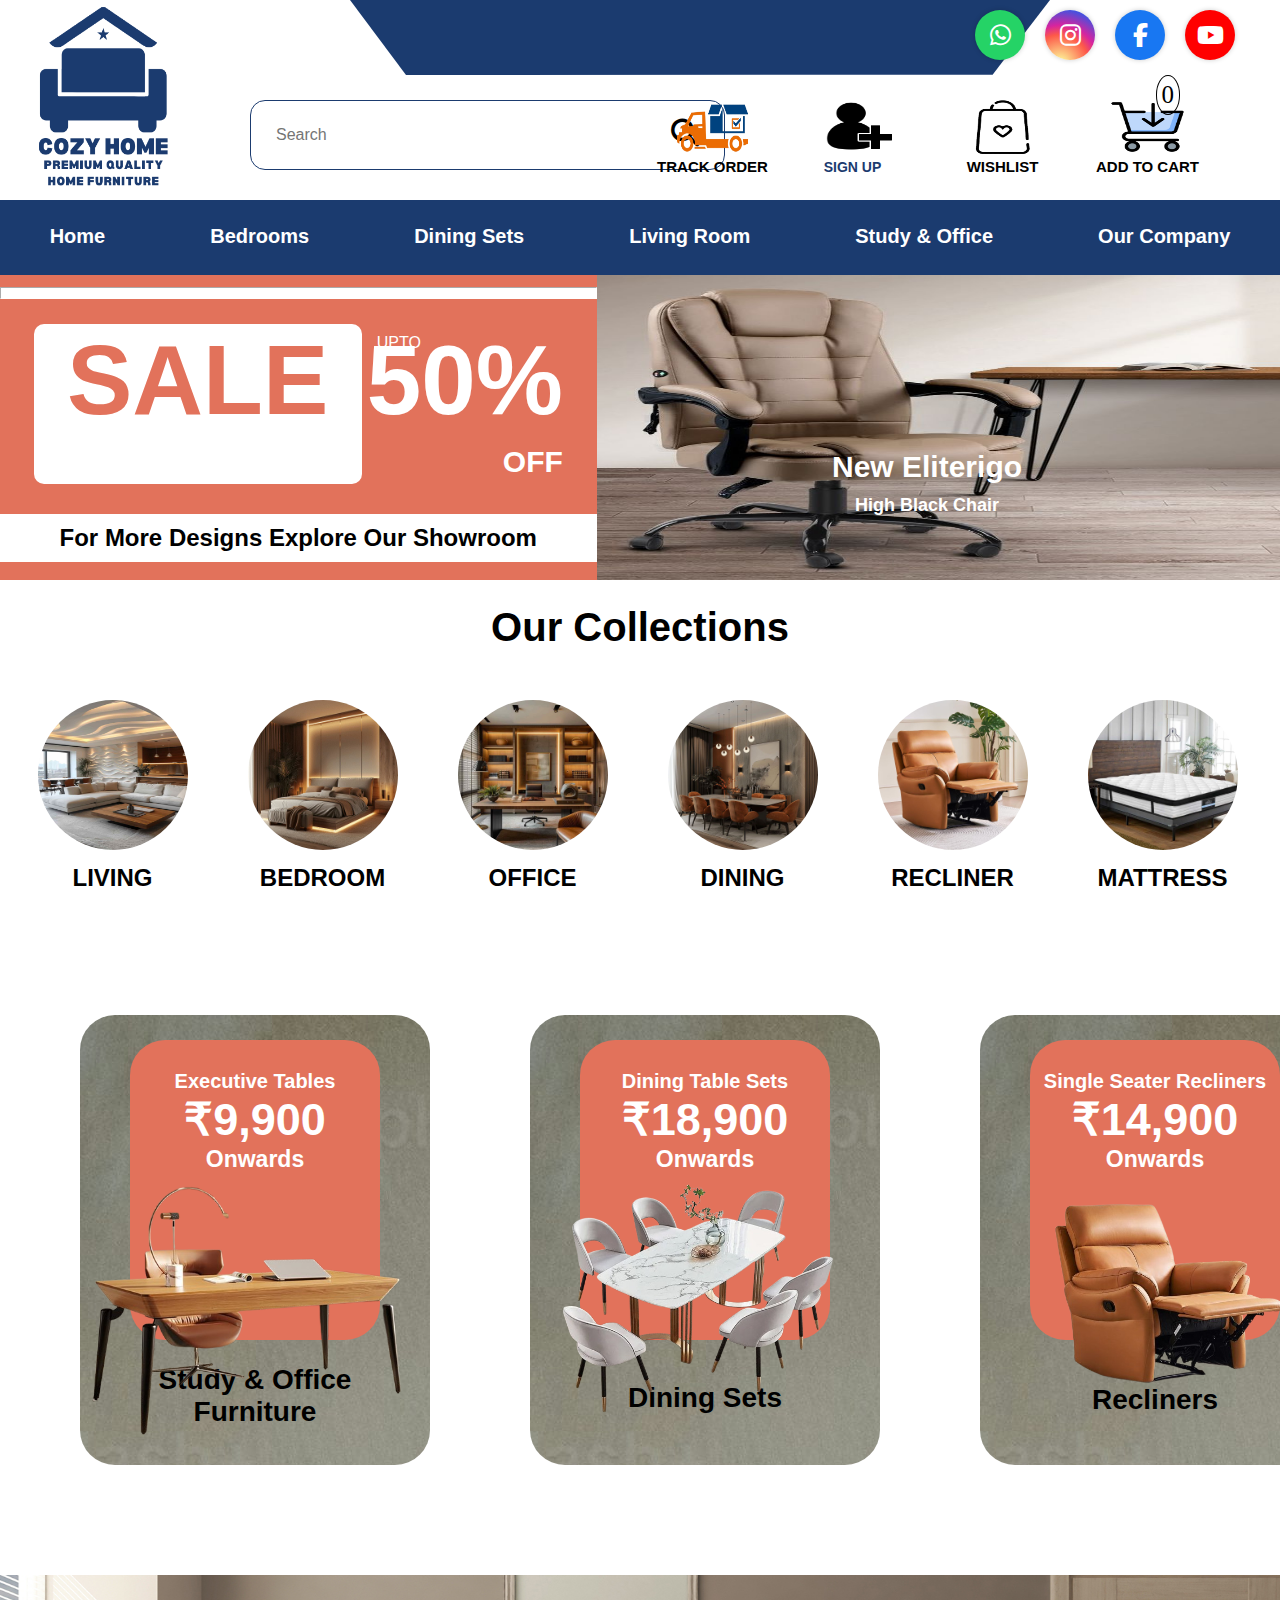
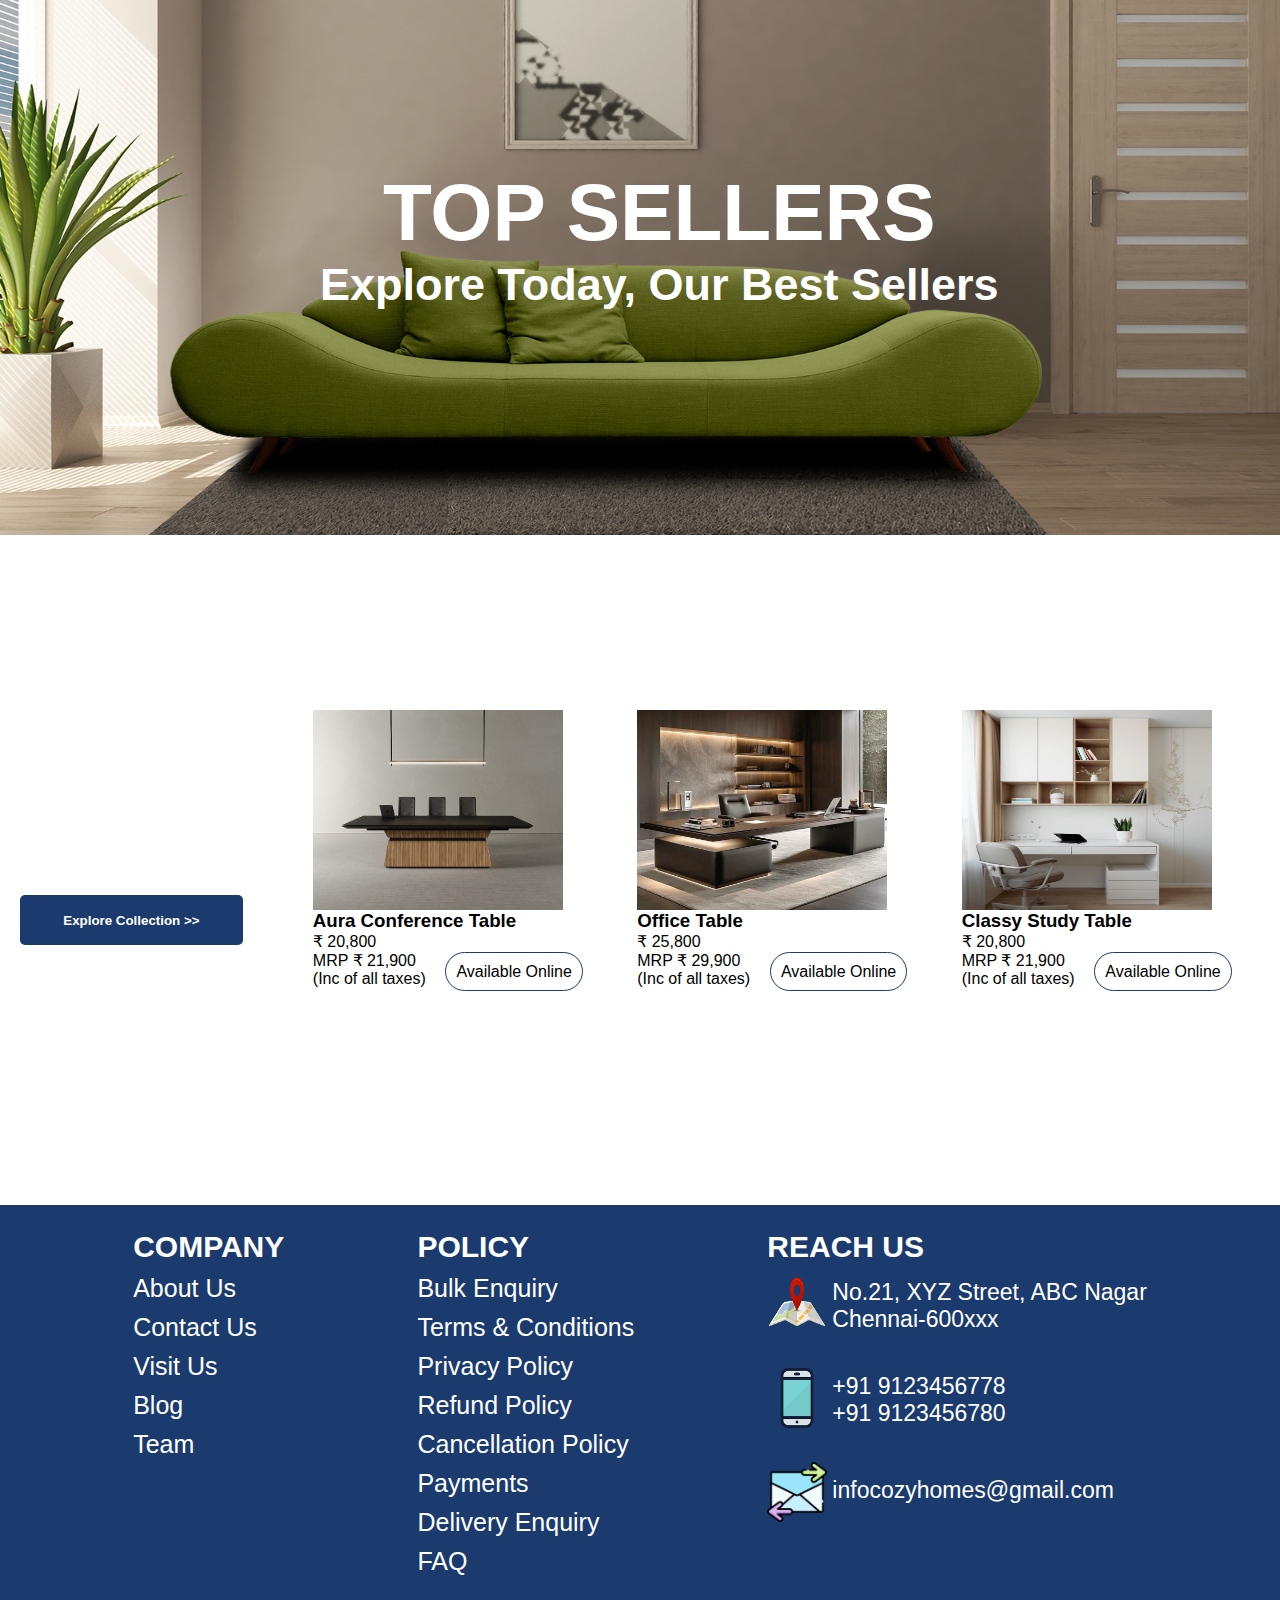
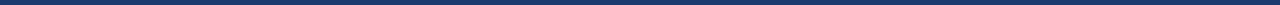
==== index.html @ c74ae81b "newrepcozyhome" ====
<!DOCTYPE html>
  <html lang="en">
  <head>
      <meta charset="UTF-8">
      <meta name="viewport" content="width=device-width, initial-scale=1.0">
      <title>Document</title>
      <link rel="stylesheet" href="./assests/CSS/homestyle.css">
      <link rel="stylesheet" href="https://cdnjs.cloudflare.com/ajax/libs/font-awesome/6.7.2/css/all.min.css" integrity="sha512-Evv84Mr4kqVGRNSgIGL/F/aIDqQb7xQ2vcrdIwxfjThSH8CSR7PBEakCr51Ck+w+/U6swU2Im1vVX0SVk9ABhg==" crossorigin="anonymous" referrerpolicy="no-referrer" />
      <link rel="preconnect" href="https://fonts.googleapis.com">
      <link rel="preconnect" href="https://fonts.gstatic.com" crossorigin>
      <link href="https://fonts.googleapis.com/css2?family=Bebas+Neue&display=swap" rel="stylesheet">
  </head>
  <body>  
    <header>
      <div class="headcontainer">
          <div class="section1" id="hide">
              <img src="./assests/Images/logo.png" alt="">
          </div>
          <div class="section2" id="hide">
              <div class="section2-row-1">    
              <div class="top-banner">
                  <h2></h2>
              </div>
              <div class="social-icons">
                  <div class="icon whatsapp">
                    <i class="fab fa-whatsapp"></i>
                  </div>
                  <div class="icon instagram">
                    <i class="fab fa-instagram"></i>
                  </div>
                  <div class="icon facebook">
                    <i class="fab fa-facebook-f"></i>
                  </div>
                  <div class="icon youtube">
                    <i class="fab fa-youtube"></i>
                  </div>
                </div>
              </div>
              <div class="section2-row-2">
                  <div class="search-container">
                      <input type="text" class="search-input" placeholder="Search">
              <button class="search-button">
                <i class="fa-solid fa-magnifying-glass"></i>
                </button>
              </div>
              <div class="cart-icons">
                  <div class="track-order">
                    <a href=""><img src="./assests/Images/TRACK-ORDER.png" alt=""></a>
                  <a href="" class="content" id="track-order"><p>TRACK ORDER</p></a>
                  </div>
                  <div class="sign-up">
                      <a href=""><img src="./assests/Images/SIGN-UP.png" alt=""></a>
                      <button id="navsignup">SIGN UP</button> 
                  </div>
                  <div class="wishlist">
                      <a href=""><img src="./assests/Images/wishupd.png" alt=""></a>
                      <a href="" class="content"><p>WISHLIST</p></a>
                  </div>
                  <div class="addtocart" id="cart-icon">
                    <a href="./Pages/addtocart.html" class="paddtocart"><img src="./assests/Images/ADD-TO-CART.png" alt=""></a>
                    <a href="./Pages/addtocart.html" class="content"  id="paddtocart"><p>ADD TO CART</p></a>
                  </div>
                </div>
              </div>
          </div>
      </div>
      <div class="navbar">
        <a href="#home">Home</a>
        <a href="./Pages/bedrooms.html">Bedrooms</a>
        <a href="./Pages/dining.html">Dining Sets</a>
        <a href="./Pages/living.html">Living Room</a>
        <a href="./Pages/study-and-office.html">Study & Office</a>
        <a href="./Pages/ourcompany.html">Our Company</a>
      </div>
      <button class="hamburger"><i class="fa-solid fa-bars"></i></button>
      <p class="cart-value"></p>
      <div class="track-order-container">
        <button class="close-button">&times;</button> <h2>Track Your Order</h2>
        <p>Order ID / Tracking Number</p>
        <input type="text" class="order-input" id="orderNumberInput" placeholder="Enter Order ID or Tracking Number">
        <button class="track-button" id="trackOrderButton">Track Order</button>
    </div>
    </header>
    <section>
      <div class="section1">
        <div class="discount">
          <hr>
          <div class="sale-fiftypercent">
            <div class="sale">
                <h1>SALE</h1>
            </div>
            <div class="fiftypercent">
                  <p class="upto">UPTO</p>
                  <h1>50%</h1>
                  <h2>OFF</h2>
            </div>
          </div>
          <div class="discount-end-content">
            <h2>For More Designs Explore Our Showroom</h2>
          </div>
      </div>
      <div class="imageslider">
        <img id="slideshowImage" class="slideshow-image" src="" alt="Slideshow Image">
        <div id="slideshowText" class="slideshow-text"></div>
      </div>
    </div>
    <div class="section2">
      <h2>Our Collections</h2>
        <div class="collection-container">
          <a href="./Pages/living.html" class="collection-list">
            <div class="image-content">
              <img src="./assests/Images/living.jpg" alt="living">
              <h2>LIVING</h2>
            </div>
          </a>
          <a href="./Pages/bedrooms.html" class="collection-list">
            <div class="image-content">
              <img src="./assests/Images/bedroom.jpg" alt="bedroom">
              <h2>BEDROOM</h2>
            </div>
          </a>
          <a href="./Pages/study-and-office.html" class="collection-list">
            <div class="image-content">
              <img src="./assests/Images/office.jpg" alt="office">
              <h2>OFFICE</h2>
            </div>
          </a>
          <a href="./Pages/dining.html" class="collection-list">
            <div class="image-content">
              <img src="./assests/Images/dining.jpg" alt="dining">
              <h2>DINING</h2>
            </div>
          </a>
          <a href="./Pages/living.html" class="collection-list">
            <div class="image-content">
              <img src="./assests/Images/recliner.jpg" alt="recliner">
              <h2>RECLINER</h2>
            </div>
          </a>
          <a href="./Pages/bedrooms.html" class="collection-list">
            <div class="image-content">
              <img src="./assests/Images/matress.jpg" alt="matress">
              <h2>MATTRESS</h2>
            </div>
          </a>
        </div> 
    </div>
    <div class="section3">
       <div class="cart-container" >
        <a href="#" class="card Executive-Tables">
          <div class="content">
            <h3 class="chead">Executive Tables</h3>
            <p class="cprice">&#8377;9,900</p>
            <p class="onwards">Onwards</p>
          </div>
          <img src="./assests/Images/study-table.png" alt="Executive Table">
          <p class="study-office-page">Study & Office <br> Furniture</p>
      </a>
      <a href="#" class="card">
        <div class="content">
          <h3 class="chead">Dining Table Sets</h3>
          <p class="cprice">&#8377;18,900</p>
          <p class="onwards">Onwards</p>
        </div>
        <img src="./assests/Images/diningwithoutbackground.png" alt="Dining-Sets">
        <p class="study-office-page DiningSets">Dining Sets</p>
    </a>
    <a href="#" class="card">
      <div class="content">
        <h3 class="chead">Single Seater Recliners</h3>
        <p class="cprice">&#8377;14,900</p>
        <p class="onwards">Onwards</p>
      </div>
      <img src="./assests/Images/reclinerswithoutbackground.png" alt="Recliners">
      <p class="study-office-page Recliners">Recliners</p>
  </a>
  <a href="#" class="card">
    <div class="content">
      <h3 class="chead">Spring Mattresses</h3>
      <p class="cprice">&#8377;15,900</p>
      <p class="onwards">Onwards</p>
    </div>
    <img src="./assests/Images/mattresseswithoutbackground.png" alt="Mattresses">
    <p class="study-office-page Recliners Mattresses">Mattresses</p>
</a>
<a href="#" class="card">
  <div class="content">
    <h3 class="chead">Hydraulic Beds</h3>
    <p class="cprice">&#8377;16,000</p>
    <p class="onwards">Onwards</p>
  </div>
  <img src="./assests/Images/bedroomswithoutbackground.png" alt="Bedrooms">
  <p class="study-office-page Recliners Bedrooms">Bedrooms</p>
</a>
<a href="#" class="card">
  <div class="content">
    <h3 class="chead">Sofa Sets</h3>
    <p class="cprice">&#8377;28,900</p>
    <p class="onwards">Onwards</p>
  </div>
  <img src="./assests/Images/sofawithoutbackground.png" alt="Bedrooms">
  <p class="study-office-page Recliners Living">Living</p>
</a>
       </div>
       </div>
      <div class="section4">
        <img src="./assests/Images/topsellers.jpg" alt="">
        <div class="section4-content">
        <h1>TOP SELLERS</h1>
        <h2>Explore Today, Our Best Sellers</h2>
      </div>
      </div>
      <div class="section5">
        <div class="container">
          <div class="explorebutton">
              <button class="explore-button">Explore Collection >></button>
          </div>
  
          <div class="product-section">
              <div class="product-card">
                <div class="cardimages">
                  <img src="./assests/Images/aura.jpg" alt="Aura Conference Table">
                </div>
                  <h3>Aura Conference Table</h3>
                  <div class="amount-btn">
                      <div class="amount">
                  <p class="price">₹ 20,800</p>
                  <p>MRP ₹ 21,900</p>
                  <p>(Inc of all taxes)</p>
              </div>
                  <div class="btn">
                  <a href="">Available Online</a>
              </div>
              </div>
              </div>
  
              <div class="product-card">
                <div class="cardimages">
                  <img src="./assests/Images/officetable.jpg" alt="officetable">
                </div>
                  <h3>Office Table</h3>
                  <div class="amount-btn">
                      <div class="amount">
                  <p class="price">₹ 25,800</p>
                  <p>MRP ₹ 29,900</p>
                  <p>(Inc of all taxes)</p>
              </div>
                  <div class="btn">
                  <a href="">Available Online</a>
              </div>
              </div>
              </div>
  
              <div class="product-card">
                <div class="cardimages">
                  <img src="./assests/Images/classystudytable.jpg" alt="officetable">
                </div>
                  <h3>Classy Study Table</h3>
                  <div class="amount-btn">
                      <div class="amount">
                  <p class="price">₹ 20,800</p>
                  <p>MRP ₹ 21,900</p>
                  <p>(Inc of all taxes)</p>
              </div>
                  <div class="btn">
                  <a href="">Available Online</a>
              </div>
              </div>
              </div>
              <div class="product-card">
                <div class="cardimages">
                  <img src="./assests/Images/Sunpantable.jpg" alt="sunpan">
                </div>
                  <h3>Sunpan Dining Table</h3>
                  <div class="amount-btn">
                      <div class="amount">
                  <p class="price">₹ 20,800</p>
                  <p>MRP ₹ 21,900</p>
                  <p>(Inc of all taxes)</p>
              </div>
                  <div class="btn">
                  <a href="">Available Online</a>
              </div>
              </div>
              </div>
  
              <div class="product-card">
                <div class="cardimages">
                  <img src="./assests/Images/cupboard.jpg" alt="cupboard">
                </div>
                  <h3>Cupboard Fixed</h3>
                  <div class="amount-btn">
                      <div class="amount">
                  <p class="price">₹ 20,800</p>
                  <p>MRP ₹ 21,900</p>
                  <p>(Inc of all taxes)</p>
              </div>
                  <div class="btn">
                  <a href="">Available Online</a>
              </div>
              </div>
              </div>
  
              <div class="product-card">
                <div class="cardimages">
                  <img src="./assests/Images/Coffeetable(Teapai).jpg" alt="cupboard">
                </div>
                  <h3>Coffee Table (Teapai)</h3>
                  <div class="amount-btn">
                      <div class="amount">
                  <p class="price">₹ 20,800</p>
                  <p>MRP ₹ 21,900</p>
                  <p>(Inc of all taxes)</p>
              </div>
                  <div class="btn">
                  <a href="">Available Online</a>
              </div>
              </div>
              </div>
  
              <div class="product-card">
                <div class="cardimages">
                  <img src="./assests/Images/SmartGenerateRecliners.jpg" alt="cupboard">
                </div>
                  <h3>Smart Generate Recliners</h3>
                  <div class="amount-btn">
                      <div class="amount">
                  <p class="price">₹ 20,800</p>
                  <p>MRP ₹ 21,900</p>
                  <p>(Inc of all taxes)</p>
              </div>
                  <div class="btn">
                  <a href="">Available Online</a>
              </div>
              </div>
              </div>
              <div class="product-card">
                <div class="cardimages">
                  <img src="./assests/Images/FamilySofaSets.jpg" alt="FamilySofaSets">
                </div>
                  <h3>Family Sofa Sets</h3>
                  <div class="amount-btn">
                      <div class="amount">
                  <p class="price">₹ 20,800</p>
                  <p>MRP ₹ 21,900</p>
                  <p>(Inc of all taxes)</p>
              </div>
                  <div class="btn">
                  <a href="">Available Online</a>
              </div>
              </div>
              </div>
  
          </div>
  
      </div>
      </div>
    </section>
    <footer class="footer">
      <div class="footer-column">
          <h3>COMPANY</h3>
          <a href="#">About Us</a>
          <a href="#">Contact Us</a>
          <a href="#">Visit Us</a>
          <a href="#">Blog</a>
          <a href="#">Team</a>
      </div>
      <div class="footer-column">
          <h3>POLICY</h3>
          <a href="#">Bulk Enquiry</a>
          <a href="#">Terms & Conditions</a>
          <a href="#">Privacy Policy</a>
          <a href="#">Refund Policy</a>
          <a href="#">Cancellation Policy</a>
          <a href="#">Payments</a>
          <a href="#">Delivery Enquiry</a>
          <a href="#">FAQ</a>
      </div>
      <div class="footer-column">
          <h3>REACH US</h3>
          <div class="contact-info">
              <img src="./assests/Images/location.png" alt="Location">
              <p class="location">No.21, XYZ Street, ABC Nagar <br> Chennai-600xxx</p>
          </div>
          <div class="contact-info">
              <img src="./assests/Images/phone.png" alt="Phone">
              <p class="phone">+91 9123456778<br>+91 9123456780</p>
          </div>
          <div class="contact-info">
              <img src="./assests/Images/mail.png" alt="Email">
             <p class="mail">infocozyhomes@gmail.com</p>
          </div>
      </div>
  </footer>
  <div class="login-register-container">
    <form action="" id="form">
    <button class="close-btn">×</button>
    <h2>REGISTER</h2>
    <input type="text" placeholder="Name" id="name">
    <i class="fa-regular fa-user icn"></i>
    <input type="tel" placeholder="Mobile" id="mobile">
    <i class="fa-solid fa-mobile-screen icn"></i>
    <input type="email" placeholder="Email" id="email">
    <i class="fa-solid fa-inbox icn"></i>
    <input type="password" placeholder="Password" id="password">
    <i class="fa-solid fa-lock icn"></i>
    <button id="register-btn" type="submit" onclick="registertologin()">REGISTER</button>
    <p>Already Have an Account? </p>
    <a href="" id="clickhere">Click Here</a>
  </form>
    <div class="or">OR</div>
    <button class="google">
        <img src="./assests/Images/googlelogoforform.jpg" alt="Google Logo">
        Sign Up with Google
    </button>
    <p id="error-message"></p>
</div>
<div class="login-container">
  <h2>LOGIN</h2>
  <button class="close-btn" onclick="closebutton()">×</button>
  <div class="input-container">
      <input type="text" id="loginName" placeholder="Name">
      <i class="fa-regular fa-user icn"></i>
  </div>
  <div class="input-container">
      <input type="password" id="loginPassword" placeholder="Password">
      <i class="fa-solid fa-lock icn"></i>
  </div>
  <button id="loginButton">LOGIN</button>
  <p id="loginError" style="color: red;"></p>
</div>

    <script src="./assests/Javascript/navmodule.js"></script>
    <script src="./assests/Javascript/home.js"></script>
    <script src="./assests/Javascript/cartscript.js"></script>
    <script>homeslideimage()</script>
    <script>
      dragscroll()
    </script>
    <script>
                                                                     
    </script>
    <script src="./assests/Javascript/addcart.js">
      
    </script>
  </body>
  </html>
---- assests/CSS/homestyle.css ----
*{
    margin: 0;
    padding: 0;
    box-sizing: border-box;
}
.track-order-container {
  width: 350px; /* Increased width for better layout */
  padding: 25px;
  border: 2px solid #ccc;
  border-radius: 12px;
  background-color: white;
  text-align: center;
  font-family: sans-serif;
  box-shadow: 0 4px 8px rgba(0, 0, 0, 0.15);
  display: none;
  position: fixed;
  top: 50%;
  left: 50%;
  transform: translate(-50%, -50%);
  z-index: 1000;
}

.order-input {
  width: calc(100% - 20px); /* Ensures proper spacing inside container */
  padding: 12px;
  margin-top: 15px;
  border: 1.5px solid black;
  border-radius: 8px;
  outline: none;
  color: #333;
  font-size: 14px;
}

.order-input::placeholder {
  color: #888;
}

.track-button {
  width: 100%; /* Full-width button */
  background-color: #0047AB;
  color: white;
  padding: 14px;
  border: none;
  border-radius: 8px;
  cursor: pointer;
  font-size: 16px;
  font-weight: 600;
  margin-top: 15px;
  box-shadow: 0 3px 5px rgba(0, 0, 0, 0.2);
  transition: background 0.3s ease;
}

.track-button:hover {
  background-color: #003580;
}

.close-button {
  position: absolute;
  top: 12px;
  right: 12px;
  cursor: pointer;
  font-size: 18px;
  background: none;
  border: none;
  color: black;
}

.track-order-container.hidden {
  display: none;
}


header{
  height: auto;
  width: 100%;
}
.navbar-fixed {
  position: fixed;
  top: 0;
  z-index: 2;
  width: 100%;
}

.headcontainer-hidden {
  display: none;
}
.headcontainer{
    height: 200px;
    width: 100%;
    display: flex;
    justify-content: space-between;   
    background-color: white;
}
.headcontainer>.section1{
    height: 200px; 
    width: 225px;  
}
.headcontainer>.section1>img{
    height: 100%;
    width: 100%;
}
.headcontainer>.section2{
    height: 100px;
    width: 100%;
   
}
.headcontainer>.section2>.section2-row-1{
    height: 100px;
    width: 100%;
    display: flex;
    justify-content: right;
}
.headcontainer>.section2>.section2-row-1>.top-banner{
    height: 75px;
    width: 700px;
    background-color: #1b3b6f;
    clip-path: polygon(0% 0%, 100% 0%, 91.8% 99.5%, 8% 100%);
    position: absolute;
    left: 350px;
    text-align: center;
    font-family: sans-serif;
}
.headcontainer>.section2>.section2-row-1>.top-banner>h2::after{
    color: white;
    animation: animate infinite 3s;
    content: "";
    position: relative;
    top: 25px;
}
.headcontainer>.section2>.section2-row-1>.social-icons{
    height: 100px;
    width: 300px;
    display: flex;
    justify-content: center; 
    align-items: center;
    position: absolute;
    top: -15px;
    right: 25px;
}
.icon {
    width: 50px; 
    height: 50px;
    border-radius: 50%;
    margin: 0 10px; 
    display: flex;
    justify-content: center;
    align-items: center;
    box-shadow: 0 0 5px rgba(0, 0, 0, 0.2); 
    
  }

  .whatsapp {
    background-color: #25D366;
  }

  .instagram {
    background: radial-gradient(circle at 30% 107%, #fdf497 0%, #fdf497 5%, #fd5949 45%,#d6249f 60%,#285AEB 90%);
  }

  .facebook {
    background-color: #1877F2;
  }

  .youtube {
    background-color: #FF0000;
  }
  .icon i {
    color: white;
    font-size: 24px; /* Adjust icon size */
  }
  .headcontainer>.section2>.section2-row-2>.search-container{
     position: absolute;
    left: 250px;
    width: 380px; 
    height: 40px;
}
.headcontainer>.section2>.section2-row-2>.search-container>.search-input {
    width: 125%;
    height: 175%;
    border: 1px solid #1b3b6f; 
    border-radius: 5px; 
    padding: 5px 40px 5px 10px; 
    font-size: 16px;
    box-sizing: border-box; 
    border-radius: 15px;
} 
.headcontainer>.section2>.section2-row-2>.search-container>.search-button{
    position: absolute;
    top: 13px;
    right: -75px;
    width: 40px;
    height: 100%;
    background: transparent;
    border: none;
    cursor: pointer;
    display: flex;
    justify-content: center;
    align-items: center;
}   
.headcontainer>.section2>.section2-row-2>.search-container>.search-button>i{
    font-size: 28px;
} 
.headcontainer>.section2>.section2-row-2{
    height: 100px;
    width: 100%;
    display: flex;
    justify-content: right;
    
}
.headcontainer>.section2>.section2-row-2>.cart-icons{
    height: 100px;
    width: 600px;
    display: flex;
    justify-content: right;
    justify-content: space-evenly;
    position: absolute;
    right: 50px;
}
.headcontainer>.section2>.section2-row-2>.cart-icons>div{
    height: 90px;
    width: 125px;
    text-align: center;    
}
.headcontainer>.section2>.section2-row-2>.cart-icons>div>.content{
    font-size: 15px;
    font-weight: bold;
    text-decoration: none;
    color: black;
    font-family: sans-serif;
}

.headcontainer>.section2>.section2-row-2>.cart-icons>div>a>img{
    height: 60%;
    width: 60%;
}
.headcontainer>.section2>.section2-row-2>.cart-icons>div>button{
  font-size: 14px;
  border: none;
  background-color: white;
  font-weight: bold;
  color: #1b3b6f;
  padding-right: 10px;
  cursor: pointer;
}
header>.cart-value{
  position: absolute;
  right: 100px;
  top: 75px;
  border-radius: 50%;
  border: 1px solid black;
  font-size: 25px;
  padding: 5px;
}
.navbar {
    background-color: #1b3b6f; 
    height: 75px;
    width: 100%;
    overflow: hidden;
    display: flex;
    justify-content: center;
    gap: 75px;
    padding: 10px 0;
  }
.navbar>a{
    color: white;
    text-decoration: none;
    padding: 15px;
    font-size: 20px;
    font-weight: bold;
    transition: background-color 0.3s ease;
    font-family: sans-serif;
    position: relative;
  }
  a::after{
    content: '';
      position: absolute;
      left: 0;
      right: 0;
      bottom: -5px;
      height: 2px; 
      background-color: #e2725b;       
      transform: scaleX(0);
      height: 10px;
  }
   .navbar>a:hover{
    color: #e2725b;
   }
  .navbar>a:hover::after {
    transform: scaleX(1);
  }
  header>.hamburger{
    display: none;
  }
  .footer{
    margin-top: 30px;
    height: 400px;
    width: 100%;
    display: flex;
    justify-content: space-evenly;
    background-color: #1b3b6f;
    font-family: sans-serif;
  }
  .footer>.footer-column{
    margin-top: 25px;
    display: flex;
    gap: 10px;
  }
  .footer>.footer-column>h3{
    color: white;
    font-size: 30px;
    font-weight: 900;
  }
  .footer>.footer-column>a{
    text-decoration: none;
    color: white;
    font-size: 25px;
  }
  footer>.footer-column>.contact-info{
    display: flex;
    gap: 5px;
  }
  footer>.footer-column>.contact-info>p{
    color: white;
    font-size: 23px;
  }
  footer>.footer-column>.contact-info>img{
    height: 60px;
    width: 60px;
  }
  footer>.footer-column>.contact-info>.mail{
    margin-top: 15px;
  }
  .footer>.footer-column{
    display: flex;
    flex-direction: column;
  }
  section{
    height: auto;
    width: 100%;
    z-index: 0;
  }
  section>.section1{
    height: auto;
    width: 100%;
    display: flex;
  }
  section>.section1>div{
    height: 305px;
  }
  section>.section1>.discount{
        width: 48%;
        background-color: #e2725b;   
  }
  section>.section1>.imageslider{
    width: 55%;
  }
  section>.section1>.imageslider>.slideshow-image{
    height: 100%;
    width: 100%;
  } 
  section>.section1>.imageslider>.slideshow-text{
    position: absolute;
    top: 50%;
    left: 65%;
    text-align: center;
    white-space: pre-line;
    font-size: 30px;
    font-weight: bold;
    font-family: sans-serif;
  }
  .black-text {
    color: black;
  }

  .white-text {
    color: white;
  }

  .second-line-small {
    font-size: 18px;
  }


  section>.section1>.discount>hr{
    margin-top: 12px;
    height: 12px;
    background-color: white;
    color: white;
    border-color: white;
  }
  section>.section1>.discount>.sale-fiftypercent{
    height: auto;
    width: 100%;
    display: flex;
    justify-content: center;
    margin-top: 25px;
    gap: 5px;
  }
  section>.section1>.discount>.sale-fiftypercent>.sale{
    width: 55%;
  }
  section>.section1>.discount>.sale-fiftypercent>div{
    height: 160px;
    position: relative;
  }
  section>.section1>.discount>.sale-fiftypercent>.sale{
    
    background-color: white;
    border-radius: 10px;
  }
  section>.section1>.discount>.sale-fiftypercent>.sale>h1{
    color: #e2725b;
    font-weight: 900;
    font-family: sans-serif;
    font-size: 98px;
    text-align: center;
  }
  section>.section1>.discount>.sale-fiftypercent>.fiftypercent>h1{
    color: white;
    font-weight: 900;
    font-family: sans-serif;
    font-size: 98px;
    text-align: left;

  }
  section>.section1>.discount>.sale-fiftypercent>.fiftypercent>p{
    position: absolute;
    top: 10px;
    left: 10px;
    color: white;
    font-family: sans-serif;
  }
  section>.section1>.discount>.sale-fiftypercent>.fiftypercent>h2{
    color: white;
    font-family: sans-serif;
    text-align: right;
    position: absolute;
    right: 0px;
    bottom: 5px;
    font-size: 30px;
  }
  section>.section1>.discount>.discount-end-content{
    margin-top: 30px;
    background-color: white;
    text-align: center;
    font-family: sans-serif;
    padding: 10px;
  }
  section>.section2{
    height: 300px;
    width: 100%;
  }
  section>.section2>h2{
    text-align: center;
    font-family: sans-serif;
    font-size: 40px;
    margin-top: 25px;
  }
  section>.section2>.collection-container{
    height: 250px;
    width: 100%;
    display: flex;
    justify-content: center;
    gap: 20px;
    margin-top: 25px;
  }
  section>.section2>.collection-container>.collection-list{
    height: 225px;
    width:  190px;
    text-align: center;
    text-decoration: none;
    font-family: sans-serif;
    color: black;
  }
  section>.section2>.collection-container>.collection-list>.image-content{
    height: 225px;
    width: 175px;
    margin-top: 25px;
    margin-left: 5px;
  }
  section>.section2>.collection-container>.collection-list>.image-content>h2{
   margin-top: 10px;
  }
  section>.section2>.collection-container>.collection-list>.image-content>img{
    height: 150px;
    width: 150px;
    border-radius: 50%;
  }
  section>.section2>.collection-container>.collection-list:hover{
    box-shadow: rgba(0, 0, 0, 0.24) 0px 3px 8px;
  }
  section>.section3{
    height: auto;
    width: 100%;
    margin-top: 100px;
  }
  section>.section3>.cart-container>.card{
    text-decoration: none;
    min-width: 350px;
    height: 450px;
    border-radius: 35px;
    position: relative;
    background-image: url("../Images/premium_photo-1673152979577-64b00806a6d1.jpg");
  } 
  section>.section3>.cart-container>.card>img{
    position: relative;
    top: 100px;
    z-index: 1;
    width: 330px;
  }  
  section>.section3>.cart-container>.card>.content>.chead{
    font-size: 20px;
    margin-top: 30px;
  }
  section>.section3>.cart-container>.card>.content>.cprice{
    font-size: 45px;
    font-weight: bolder;
  }
  section>.section3>.cart-container>.card>.content>.onwards{
    font-size: 23px;
    font-weight: bolder;
  }
  section>.section3>.cart-container>.card>.content{
    height: 300px;
    width: 250px;
    background-color: #e2725b;
    position: absolute;
    top: 25px;
    left: 50px;
    text-align: center;
    border-radius: 35px;
    z-index: 1;
    color: white;
    font-family: sans-serif;
  }
  section>.section3>.cart-container>.card>.study-office-page{
    margin-top: 15px;
    text-align: center;
    color: black;
    font-size: 28px;
    font-weight: bolder;
    font-family: sans-serif;
  }
  /* updated container */
  section>.section3>.cart-container {
    height: auto;
    width: 100%;
    display: flex;
    gap: 100px;
    align-items: center;
    padding: 10px;
    border-radius: 8px;
    overflow-x: auto;
    white-space: wrap;
    justify-content: start; 
}
section>.section3>.cart-container>.card:nth-child(1){
  margin-left: 70px;
}
section>.section3>.cart-container>.card:nth-child(2)>img{
margin-top: 50px;
width: 270px;
margin-left: 33px;
}
section>.section3>.cart-container>.card:nth-child(3)>img{
  margin-top: 35px;
width: 270px;
margin-left: 50px;
}
section>.section3>.cart-container>.card:nth-child(4)>img{
  margin-top: 35px;
width: 280px;
margin-left: 35px;
}
section>.section3>.cart-container>.card>.DiningSets{
  margin-top: 43px;
}
section>.section3>.cart-container>.card>.Recliners{
  margin-top: 60px;
}
section>.section3>.cart-container>.card{
    flex-shrink: 0; 
}
section>.section3>.cart-container::-webkit-scrollbar {
  display: none; 
  
}
.cart-container:active {
  cursor: grabbing;
}
section>.section4{
  height: 700px;
  width: 100%;
  margin-top: 100px;
  font-family: sans-serif;
  color: white;
  position: relative;
}
section>.section4>img{
  height: 80%;
  width: 100%;
}
section>.section4>.section4-content{
  height: auto;
  width: auto;
  position: absolute;
  bottom: 52%;
  left: 25%;
  text-align: center;
}
section>.section4>.section4-content>h1{
  font-size: 80px;
  font-weight: 900;
}
section>.section4>.section4-content>h2{
  font-size: 45px;
}
.container {
  width: 100%;
  max-width: 1300px;
  display: flex;
  font-family: sans-serif;
  gap: 15px;
  height: 500px;
  justify-content: space-between;
}

.explorebutton {
  background-color: #fff;
  padding: 20px;
  text-align: center;
  width: 50%;
  font-size: 20px;
}

.product-section {
  height: auto;
  background-color: #fff;
  padding: 20px;
  overflow-x: auto;
  white-space: nowrap;
  -ms-overflow-style: none; 
  scrollbar-width: none; 
  cursor: grab; 
  

}

.product-section::-webkit-scrollbar {
  display: none; 
}

.product-card {
  display: inline-block;
  width: 300px;
  margin-right: 20px;
  padding: 15px;
  text-align: center;
  box-sizing: border-box;
}

.product-card>.cardimages>img {
  height: 100%;
  width: 100%;
  margin-bottom: 10px;
}
.product-card>.cardimages{
  height: 200px;
  width: 250px;
}

.product-card>h3 {
  margin-top: 0;
  text-align: left;
  font-weight: 900;
}



.explore-button {
  background-color: #1b3b6f;
  color: white;
  padding: 10px 20px;
  border: none;
  cursor: pointer;
  margin-bottom: 20px;
  position: relative;
  top: 200px;
  height: 50px;
  width: 100%;
  border-radius: 5px;
  font-family: sans-serif;
  font-weight: bold;
}
.btn>a{
  text-decoration: none;
  border: 1px solid #1b3b6f;
  padding: 10px;
  border-radius: 25px;
  color: black;
}
.container>.product-section>.product-card>.amount-btn>.amount{
  text-align: left;
  font-weight: 500;
  display: flex;
  flex-direction: column;
}
.container>.product-section>.product-card>.amount-btn>.btn{
  text-align: right;
  position: relative;
  bottom: 25px;

}
    /* Dining page style */
    section{
      height: auto;
      width: 100%;
  }
  section>.diningtableimage{
      height: 825px;
      width: 100%;
  }
  section>.diningtableimage>img{
      height: 100%;
      width: 100%;
      object-fit: cover;
  }
  /* Bedroom page style */
  section{
    height: auto;
    width: 100%;    
}
section>.categories-container{
    height: 400px;
    width: 100%;
    text-align: center;
    padding: 20px;
    font-family: sans-serif;
}
section>.categories-container{
    text-align: center;
    padding: 20px;
}
section>.categories-container>.categories-title {
    font-size: 2em;
    margin-bottom: 30px;
    font-weight: 900;
}
section>.categories-container>.category-items{
    display: flex;
    justify-content: center;
    flex-wrap: wrap;
    gap: 40px;
}
section>.categories-container>.category-items>.category-item{
    margin: 10px;
    text-align: center;
}
section>.categories-container>.category-items>.category-item>img{
    width: 200px; /* Adjust as needed */
    height: 200px; /* Adjust as needed */
    object-fit: cover;
    clip-path:polygon(50.6% 0%, 89% 20.5%, 100% 58.6%, 74.5% 100%, 25.5% 100%, 0% 58.6%, 11% 20.5%);
}
section>.categories-container>.category-items>.category-item>span{
    display: block;
    margin-top: 10px;
    font-weight: 900;
    font-size: 25px;
}
/* study and office page style */
section{
  height: auto;
  width: 100%;
}
section>.add{
  height: 200px;
  width: 100%;
}
section>.add>img{
  height: 100%;
  width: 100%;
}
/* Our company page style */
section{
  height: auto;
  width: 100%;
}
section>.companypagebanner{
  height: 350px;
  width: 100%;
}
section>.companypagebanner>img{
  height: 90%;
  width: 100%;
}
section>.companypagebanner>h1{
  text-align: center;
  text-decoration: underline;
  font-family: sans-serif;
  font-weight: 900;
  font-size: 25px;
}
section>.container {
  height: 400px;
  background-color: #e2725b; 
  border-radius: 20px;
  padding: 30px;
  display: flex;
  justify-content: center;
  width: 90%;  
  box-shadow: 0 4px 8px rgba(0, 0, 0, 0.1); 
  margin: auto;
  font-family: sans-serif; 
  margin-top: 125px;
  gap: 25px;
}

section>.container>.right-column {
  width: 50%; 
}
section>.container>.left-column{
width: 35%;
}

section>.container>.left-column {
  height: auto;
  background-color: white;
  text-align: center;
  border-radius: 25px;
  border: 1px solid #1b3b6f;
}

section>.container>.left-column>.upload-button{
  
  background-color: white;
  padding: 15px 30px;
  border: none;
  border-radius: 8px;
  cursor: pointer;
  font-weight: bold;
}

section>.container>.left-column>.upload-button>img {
  height: 150px;
  width: 150px;
  margin-right: 15px;
}

section>.container>.left-column>.file-formats {
  margin-top: 15px;
  font-size: 30px;
  color:#1b3b6f;
  font-weight: bold;
}

section>.container>.right-column>h2{
  color: white;
  margin-bottom: 25px;
  font-size: 35px;
  margin-left: 25px;
  text-decoration: underline;
}

section>.container>.right-column>ul{
  list-style: none;
  padding: 0;
  color: white;
  display: flex;
  flex-direction: column;
  gap: 30px;
}

section>.container>.right-column li {
  display: flex;
  align-items: center;
  font-size: 22px;
  font-weight: bold;
}

section>.container>.right-column li img {
  width: 44px;
  margin-right: 12px;
  margin-bottom: 25px;
  background-color: #e2725b;
}
section>.stats-container{
  height: auto;
  width: 100%;
  margin-top: 35px;
  display: flex;
  justify-content: center;
  gap: 50px;
}
section>.stats-container>.stats-box{
  height: 300px;
  width: 250px;
  background-color: #1b3b6f;
  border-radius: 15px;
  text-align: center;
  color: white;
  font-family: sans-serif;
}
section>.stats-container>.stats-box>img{
  height: 120px;
  width: 120px;
  margin-top: 15px;
}
section>.stats-container>.stats-box>h2{
  font-size: 30px;
}
section>.stats-container>.stats-box>p{
  margin-top: 10px;
  font-size: 23px;
  font-weight: bold;
}
.contactsection>.Contact-us-container{
  height: 580px;
  margin-top: 100px; 
  display: flex;
  width: 90%;
  background-color: white;
  font-family: sans-serif;
  
}
.contactsection>h2{
  text-align: center;
  position: relative;
  top: 75px;
  text-decoration: underline;
  font-size: 35px;
  font-weight: bold;
}
.left-section {
  flex: 1;
  padding: 40px;
  display: flex;
  flex-direction: column;
  justify-content: center;
  background-color: white;
  gap: 25px;
}
.left-section>p{
  font-size: 25px;
}

.right-section {
  flex: 1;
  background-color: #1b3b6f;
  color: white;
  padding: 40px;
  border-radius: 25px;
  text-align: center;
  
}
.right-section>h1{
  text-align: center;
  font-weight: bold;
  margin-bottom: 10px;
  font-size: 28px;
}
.title {
  font-size: 24px;
  font-weight: bold;
  margin-bottom: 20px;
  color: #2c3e50;
}

.contact-info {
  margin-bottom: 20px;
}

.contact-info p {
  margin: 5px 0;
}

.contact-button {
  background-color: #e2725b;
  color: white;
  padding: 25px 15px;
  border: none;
  border-radius: 15px;
  cursor: pointer;
  text-decoration: none;
  display: inline-block;
  margin-top: 10px;
  width: 500px;
  font-size: 28px;
  font-weight: bold;
}

.form-title {
  font-size: 20px;
  font-weight: bold;
  margin-bottom: 20px;
}

.form-description {
  margin-bottom: 30px;
}

.form-group {
  margin-bottom: 20px;
}

.form-group input {
  width: calc(100% - 30px);
  padding: 15px;
  border: 1px solid #e2725b;
  border-radius: 5px;
  font-size: 16px;
}

.form-group input::placeholder {
  color: #aaa;
}

.submit-button {
  background-color: #e2725b;
  color: white;
  padding: 15px 20px;
  border: none;
  border-radius: 5px;
  cursor: pointer;
  font-size: 16px;
  width: 25%;
  text-align: center;
}

.icon {
  margin-right: 10px;
  font-size: 18px;
}

.contact-button, .submit-button {
  display: inline-flex;
  align-items: center;
  justify-content: center;
}
/* living page style */
.advertisementcontainer{
  height: 150px;
  width: 100%;
  background-color: #e2725b;
  color: white;
  display: flex;
  font-family: sans-serif;
  justify-content: center;
  gap: 25px;
}
.advertisementcontainer>.fifty-percent>p{
  font-size: 125px;
  font-weight: bold;
  margin-bottom: 15px;
}
.advertisementcontainer>.left-text>p{
  font-size: 50px;
  font-weight: 900;
  margin-top: 5px;
}
.advertisementcontainer>.off>span{
  font-size: 35px;
  font-weight: bold;
  position: relative;
  top: 110px;
}
/* form container style */
.login-register-container {
  background-color: white;
  padding: 20px;
  border-radius: 25px;
  border: 3px solid  #1b3b6f;
  width: 600px; /* Adjust as needed */
  position: relative;
  font-family: sans-serif;
  margin: auto;
  z-index: 100;
  position: absolute;
  top: 50%;
  left: 50%;
  transform: translate(-50%,-50%);
  display: none;

}
.formshow{
  display: block;
}
.login-register-container>form>.icn{
position: absolute;
left: 28px;
margin-top: 10px;
}
.login-register-container h2 {
  text-align: center;
  margin-bottom: 20px;
  color: #1b3b6f;
  font-weight: 600;
}

.login-register-container input[type="text"],
.login-register-container input[type="tel"],
.login-register-container input[type="email"],
.login-register-container input[type="password"] {
  width: calc(100% - 22px); /* Adjust for padding and border */
  padding: 10px;
  margin-bottom: 15px;
  border: 1px solid #1b3b6f;
  border-radius: 15px;
  box-sizing: border-box;
  padding-left: 25px;
}
input::placeholder{
position: absolute;
left: 25px;
}

.login-register-container button {
  width: 100%;
  padding: 10px;
  background-color: #1b3b6f; 
  color: white;
  border: none;
  border-radius: 4px;
  cursor: pointer;
  margin-bottom: 10px;
}

.login-register-container button.google {
  background-color: #fff;
  color: #000;
  border: 1px solid #ddd;
  display: flex;
  justify-content: center;
  align-items: center;
}

.login-register-container button.google img {
  width: 20px; /* Adjust Google logo size */
  margin-right: 10px;
}

.login-register-container .or {
  text-align: center;
  margin: 10px 0;
}
.login-register-container>form>p{
  text-align: center;
}
.login-register-container>form>a{
  text-align: center;
  margin: auto;
  display: block;
  text-decoration: none;
  color: #1b3b6f;
  font-weight: bold;
}

.login-register-container .close-btn,.login-container>.close-btn {
  position: absolute;
  top: 20px;
  right: 15px;
  background-color: white;
  width: 10%;
  height: 7%;
  font-size: 35px;
  cursor: pointer;
  color: black;
  border: 1px solid black;
  padding: 0px;
  line-height: 5px;
}
.placeholder{
padding-left: 25px;
}
/* login form container */
.login-container {
  border: 1px solid #1b3b6f;
  padding: 20px;
  width: 600px;
  font-family: sans-serif;
   /* Center the form */
  position: absolute;
  margin: auto;
  top: 50%;
  left: 50%;
  transform: translate(-50%,-50%);
  background-color: white;
  display: none;
}
.loginformshow{
  display: block;
}
.login-container h2 {
  text-align: center;
  margin-bottom: 20px;
  color: #1b3b6f;
}

.input-container {
  position: relative;
  margin-bottom: 15px;
}

.input-container input {
  width: calc(100% - 30px); /* Adjust for icon */
  padding: 10px;
  padding-left: 25px; /* Adjust for icon placement */
  box-sizing: border-box;
  border: 1px solid #1b3b6f;
  border-radius: 5px;
}

.input-container .icn {
  position: absolute;
  top: 50%;
  transform: translateY(-50%);
  left: 10px;
  color: #999;
}

.login-container button {
  width: 100%;
  padding: 10px;
  background-color: #1b3b6f;
  color: white;
  border: none;
  border-radius: 5px;
  cursor: pointer;
}

#bedroom-product-container{
    margin-top: 35px;
    height: auto;
    width: 100%;
    display: flex;
    justify-content: center;
    flex-wrap: wrap;
    position: relative;
    font-family: sans-serif;
    row-gap: 35px;
}
#bedroom-product-container>.product-card{
  height: 350px;
  width: 48%;
  display: flex;
  justify-content: space-around;
  box-shadow: 2px 2px 4px rgba(0, 0, 0, 0.1);
}

#bedroom-product-container>.product-card>div{
  width: 50%;
  height: 334px;
}

#bedroom-product-container>.product-card>.column-one>img{
  height: 100%;
  width: 100%;
  
}
#bedroom-product-container>.product-card>.column-two{
  text-align: left;
  margin-left: 10px;
  position: relative;
}
#bedroom-product-container>.product-card>.column-two>img{
  height: 100px;
  width: 100px;
}
#bedroom-product-container>.product-card>.column-two>.product-mrp{
  font-size: 20px;
  font-weight: 900;
  margin-top: 10px;
}
#bedroom-product-container>.product-card>.column-two>.product-price{
  font-size: 33px;
  font-weight: 900;
  margin-top: 10px;
}
#bedroom-product-container>.product-card>.column-two>.product-title{
  font-size: 25px;
  font-weight: 900;
}
#bedroom-product-container>.product-card>.column-two>.icon-image{
position: absolute;
bottom: 10px;
}
#bedroom-product-container>.product-card>.column-two>button{
  background-color: #e2725b;
  border: none;
  color: white;
  font-size: 20px;
  width: 43%;
  height: 10%;
  border-radius: 8px;
  padding: 5px;
  font-weight: 600;
  cursor: pointer;
}
#bedroom-product-container>.product-card>.column-two>button:hover{
  background-color: #1b3b6f;
}
#bedroom-product-container>.product-card>.column-two>.add-to-cart-btn{
  position: absolute;
  bottom: 75px;
  left: 90px; 
}
#bedroom-product-container>.product-card>.column-two>.buy-now-btn{
  position: absolute;
  bottom: 15px;
  left: 90px; 
}
#diningcartcontainer {
  margin-top: 35px;
  height: auto;
  width: 100%;
  display: flex;
  justify-content: center;
  flex-wrap: wrap;
  position: relative;
  font-family: sans-serif;
  row-gap: 35px;
}

#diningcartcontainer > .product-card {
  height: 350px;
  width: 48%;
  display: flex;
  justify-content: space-around;
  box-shadow: 2px 2px 4px rgba(0, 0, 0, 0.1);
}

#diningcartcontainer > .product-card > div {
  width: 50%;
  height: 334px;
}

#diningcartcontainer > .product-card > .column-one > img {
  height: 100%;
  width: 100%;
}

#diningcartcontainer > .product-card > .column-two {
  text-align: left;
  margin-left: 10px;
  position: relative;
}

#diningcartcontainer > .product-card > .column-two > img {
  height: 100px;
  width: 100px;
}

#diningcartcontainer > .product-card > .column-two > .product-mrp {
  font-size: 20px;
  font-weight: 900;
  margin-top: 10px;
}

#diningcartcontainer > .product-card > .column-two > .product-price {
  font-size: 33px;
  font-weight: 900;
  margin-top: 10px;
}

#diningcartcontainer > .product-card > .column-two > .product-title {
  font-size: 25px;
  font-weight: 900;
}

#diningcartcontainer > .product-card > .column-two > .icon-image {
  position: absolute;
  bottom: 10px;
}

#diningcartcontainer > .product-card > .column-two > button {
  background-color: #e2725b;
  border: none;
  color: white;
  font-size: 20px;
  width: 43%;
  height: 10%;
  border-radius: 8px;
  padding: 5px;
  font-weight: 600;
}
#diningcartcontainer>.product-card>.column-two>button:hover{
  background-color: #1b3b6f;
  cursor: pointer;
}

#diningcartcontainer > .product-card > .column-two > .add-to-cart-btn {
  position: absolute;
  bottom: 75px;
  left: 90px;
}

#diningcartcontainer > .product-card > .column-two > .buy-now-btn {
  position: absolute;
  bottom: 15px;
  left: 90px;
}
#livingroom-product-container {
  margin-top: 35px;
  height: auto;
  width: 100%;
  display: flex;
  justify-content: center;
  flex-wrap: wrap;
  position: relative;
  font-family: sans-serif;
  row-gap: 35px;
}

#livingroom-product-container > .product-card {
  height: 350px;
  width: 48%;
  display: flex;
  justify-content: space-around;
  box-shadow: 2px 2px 4px rgba(0, 0, 0, 0.1);
}

#livingroom-product-container > .product-card > div {
  width: 50%;
  height: 334px;
}

#livingroom-product-container > .product-card > .column-one > img {
  height: 100%;
  width: 100%;
}

#livingroom-product-container > .product-card > .column-two {
  text-align: left;
  margin-left: 10px;
  position: relative;
}

#livingroom-product-container > .product-card > .column-two > img {
  height: 100px;
  width: 100px;
}

#livingroom-product-container > .product-card > .column-two > .product-mrp {
  font-size: 20px;
  font-weight: 900;
  margin-top: 10px;
}

#livingroom-product-container > .product-card > .column-two > .product-price {
  font-size: 33px;
  font-weight: 900;
  margin-top: 10px;
}

#livingroom-product-container > .product-card > .column-two > .product-title {
  font-size: 25px;
  font-weight: 900;
}

#livingroom-product-container > .product-card > .column-two > .icon-image {
  position: absolute;
  bottom: 10px;
}

#livingroom-product-container > .product-card > .column-two > button {
  background-color: #e2725b;
  border: none;
  color: white;
  font-size: 20px;
  width: 43%;
  height: 10%;
  border-radius: 8px;
  padding: 5px;
  font-weight: 600;
}
#livingroom-product-container>.product-card>.column-two>button:hover{
  background-color: #1b3b6f;
  cursor: pointer;
}

#livingroom-product-container > .product-card > .column-two > .add-to-cart-btn {
  position: absolute;
  bottom: 75px;
  left: 90px;
}

#livingroom-product-container > .product-card > .column-two > .buy-now-btn {
  position: absolute;
  bottom: 15px;
  left: 90px;
}
#study-and-office-container {
  margin-top: 35px;
  height: auto;
  width: 100%;
  display: flex;
  justify-content: center;
  flex-wrap: wrap;
  position: relative;
  font-family: sans-serif;
  row-gap: 35px;
}

#study-and-office-container > .product-card {
  height: 350px;
  width: 48%;
  display: flex;
  justify-content: space-around;
  box-shadow: 2px 2px 4px rgba(0, 0, 0, 0.1);
}

#study-and-office-container > .product-card > div {
  width: 50%;
  height: 334px;
}

#study-and-office-container > .product-card > .column-one > img {
  height: 100%;
  width: 100%;
}

#study-and-office-container > .product-card > .column-two {
  text-align: left;
  margin-left: 10px;
  position: relative;
}

#study-and-office-container > .product-card > .column-two > img {
  height: 100px;
  width: 100px;
}

#study-and-office-container > .product-card > .column-two > .product-mrp {
  font-size: 20px;
  font-weight: 900;
  margin-top: 10px;
}

#study-and-office-container > .product-card > .column-two > .product-price {
  font-size: 33px;
  font-weight: 900;
  margin-top: 10px;
}

#study-and-office-container > .product-card > .column-two > .product-title {
  font-size: 25px;
  font-weight: 900;
}

#study-and-office-container > .product-card > .column-two > .icon-image {
  position: absolute;
  bottom: 10px;
}

#study-and-office-container > .product-card > .column-two > button {
  background-color: #e2725b;
  border: none;
  color: white;
  font-size: 20px;
  width: 43%;
  height: 10%;
  border-radius: 8px;
  padding: 5px;
  font-weight: 600;
cursor: pointer;
}
#study-and-office-container>.product-card>.column-two>button:hover{
  background-color: #1b3b6f;
  cursor: pointer;
}

#study-and-office-container > .product-card > .column-two > .add-to-cart-btn {
  position: absolute;
  bottom: 75px;
  left: 90px;
}

#study-and-office-container > .product-card > .column-two > .buy-now-btn {
  position: absolute;
  bottom: 15px;
  left: 90px;
}
#cart-items-container{
  display: flex;
  flex-direction: column;
  gap: 15px;
}
#cart-page>#cart-items-container>.cart-item>.cart-item-content>img{
  width: 300px;
  height: 300px; 
}
.cart-item-content{
  display: flex;
  gap: 25px;
  padding: 25px;
   width: 50%;
   font-family: sans-serif;
}
.cart-item-content>.cart-item-details>.quantity-control>.remove-from-cart-btn{
  background-color: #1b3b6f;
  border: none;
  color: white;
  font-size: 20px;
  width: 43%;
  height: 50%;
  border-radius: 8px;
  padding: 5px;
  font-weight: 600;
cursor: pointer; 
margin-top: 20px;
}
.cart-item-content>.cart-item-details>.quantity-control>.remove-from-cart-btn:hover{
  background-color: #e2725b;
}
.cart-item-image{
  height: 300px;
  width: 300px;
}
.cart-item-details{
  display: flex;
  gap: 25px;
  flex-direction: column;
}
.cart-item-details>h3{
  font-size: 30px;
  
}

.cart-item-details>p{
  font-size: 28px;
  font-weight: bold;
}
.quantity-control{
  display: flex;
  flex-direction: column;
}
.quantity-control>p{
  font-weight: bold;
  font-size: 22px;
}
.quantity-control>.button-border>button{
  border-radius: 50%;
  height: 20px;
  width: 20px;
  border: 2px solid black;
  background-color: white;
  margin-top: 3px;
  color: black;
  cursor: pointer;
}
.button-border{
  height: 40px;
  width: 75px;
  border: 1px solid black;
  text-align: center;
}
/* Cart and Checkout Styles */
#cart-page{
  width: 100%;
  height: auto;
}

.checkout-summary {
margin-top: 5px;
padding: 20px;
border-top: 1px solid #eee;
width: 50%;
position: absolute;
right: 0px;
font-family: sans-serif;
}

.checkout-summary table {
width: 100%;
margin: 5px 0;

}

.checkout-summary table td {
padding: 8px 0;
}

.checkout-summary table tr:last-child td {
/* border-top: 1px solid #eee; */
font-weight: bold;
}

.buy-now-btn, .place-order-btn {
background-color: #1b3b6f;
color: white;
padding: 12px 20px;
border: none;
border-radius: 4px;
cursor: pointer;
font-size: 16px;
width: 100%;
margin-top: 10px;
}

.buy-now-btn:hover, .place-order-btn:hover {
background-color: #e2725b;
}

/* Payment Modal Styles */
.payment-modal {
position: fixed;
top: 0;
left: 0;
right: 0;
bottom: 0;
background-color: rgba(0,0,0,0.5);
display: flex;
justify-content: center;
align-items: center;
z-index: 1000;
opacity: 1;
transition: opacity 0.3s ease, transform 0.3s ease;
}

.payment-modal-content {
background-color: white;
padding: 30px;
border-radius: 8px;
width: 90%;
max-width: 500px;
max-height: 90vh;
overflow-y: auto;
box-shadow: 0 5px 15px rgba(0,0,0,0.3);
}

.payment-options {
margin: 20px 0;
}

.payment-option {
display: flex;
align-items: center;
padding: 15px;
margin: 10px 0;
border: 1px solid #ddd;
border-radius: 5px;
cursor: pointer;
transition: background-color 0.2s;
}

.payment-option:hover {
background-color: #f5f5f5;
}

.payment-option input {
margin-right: 15px;
}

.payment-amount {
margin-left: auto;
font-weight: bold;
}

/* Success Message Styles */

#total-price-container{
margin-left: 25px;
}
.cart-summary{
margin-top: 3px;
font-weight: bold;
box-shadow: rgba(0, 0, 0, 0.24) 0px 3px 8px;
padding: 25px;
}
.cart-summary>.one{
position: relative;
top: 80px;
}
.cart-summary>.two{
position: relative;
top: 115px;
}
.delivery-address{
font-weight: bold;
font-family: sans-serif;
box-shadow: rgba(0, 0, 0, 0.24) 0px 3px 8px;
padding: 25px;
}

.search-container > .search-input:hover .dropdown a {
    display: flex;
    justify-content: center;
    align-items: center;
}

@keyframes animate {

    0% {
        content: "COD available in Banglore";
    }
    50%{
        content: "Avg dispatch time 2-7 days";  
    }
    100% {
        content: "0% No Cost EMI available";
    }
}
@media (min-width: 320px) and (max-width: 767px) {
  header{
    height: auto;
    width: 100%;
    position: fixed;
    top: 0px;
    z-index: 1;
  } 
  header>.cart-value{
    position: absolute;
    right: 20px;
    top: 141px;
    font-size: 8px;
    font-weight: bold;
  } 
  .headcontainer {
        height: auto; 
        flex-direction: column; 
        align-items: center; 
        background-color: white;
        z-index: 1;
    }

    .headcontainer > .section1 {
        width: 150px; 
        height: auto;
        margin-bottom: 10px;
    }
    .headcontainer > .section1>img{
      height: 85px;
      width: 85px;
      position: relative;
      left: -80px;
    }

    .headcontainer > .section2 {
        width: 100%;
        height: auto;
    }

    .headcontainer > .section2 > .section2-row-1 {
        flex-direction: column; 
        align-items: center;
        position: static; 
        height: auto;
    }

    .headcontainer > .section2 > .section2-row-1 > .top-banner {
        width: 75%; 
        position: static; 
        clip-path: none; 
        left: auto;
        margin-bottom: 10px;
        font-size: 12px;
        display: none;
    }

    .headcontainer > .section2 > .section2-row-1 > .social-icons {
        position: static; 
        width: 100%;
        margin-top: 10px;
        top: auto;
        right: auto;
        display: none;
    }

    .headcontainer > .section2 > .section2-row-2 {
        flex-direction: column;
        align-items: center;
        position: static;
        height: auto;
    }

    .headcontainer > .section2 > .section2-row-2 > .search-container {
        position: static; 
        width: 90%; 
        left: auto;
        margin-bottom: 10px;
        position: relative;
    }

    .headcontainer > .section2 > .section2-row-2 > .search-container > .search-input {
        width: 100%; 
        height: 40px;
        padding: 5px 35px 5px 10px;
    }

    .headcontainer > .section2 > .section2-row-2 > .search-container > .search-button {
        position: absolute;
        right: 0px;
    }
    .headcontainer > .section2 > .section2-row-2 > .search-container > .search-button>i {
        position: relative;
        bottom: 10px;
        font-size: 20px;
    }

    .headcontainer > .section2 > .section2-row-2 > .cart-icons {
        position: static; 
        width: 100%;
        flex-wrap: wrap; 
        justify-content: center;
        right: auto;

    }

    .headcontainer > .section2 > .section2-row-2 > .cart-icons > div {
        height: 60%;
        width: 25%;   
    }
    #navsignup {
          font-size: 9px;
          position: relative;
          bottom: 6px;
          
    }
    .headcontainer > .section2 > .section2-row-2 > .cart-icons > div>a>p{
        font-size: 8px;
    }
    
    header>.hamburger{
        display: inline;
        position: absolute;
        right: 25px;
        top: 15px;
        background-color: white;
        border: none;
        font-size: 30px;
        color: #1b3b6f;
      } 
      
      header>.navbar{
        height: 300px;
        width: 45%;
        display: flex;
        flex-direction: column;
        align-items: right;
        justify-content: left;
        gap: 2px;
        position: absolute;
        top: 50px;
        right: 0px;
        display: none;

      }
      header>.navbar>a{
        color: white;
        font-size: 13px;
        width: 100%;
        text-align: center;
      }
      header>.show{
        display: flex;
      }
      .footer {
        height: auto;
        flex-direction: column;
        align-items: center;
        padding: 20px;
        margin-top: 700px;
    }

    .footer > .footer-column {
        width: 90%;
        margin-top: 20px;
        align-items: center;
    }

    .footer > .footer-column > h3 {
        font-size: 24px;
        margin-bottom: 10px;
    }

    .footer > .footer-column > a {
        font-size: 18px;
        text-align: center;
    }

    footer > .footer-column > .contact-info {
        flex-direction: column;
        align-items: center;
        text-align: center;
    }

    footer > .footer-column > .contact-info > p {
        font-size: 16px;
    }

    footer > .footer-column > .contact-info > img {
        height: 40px;
        width: 40px;
    }

    footer > .footer-column > .contact-info > .mail {
        margin-top: 5px;
    }
    section{
      height: auto;
      width: 100%;
      margin-top: 250px;
    }
    section > .section1 {
      flex-direction: column;
      align-items: center;
      gap: 25px;
      height: auto;
      width: 100%;
      
    }
    section > .section1>.discount{
      width: 90%;
      height: 200px;
    }
    section > .section1>.discount>.sale-fiftypercent>.sale>h1,section > .section1>.discount>.sale-fiftypercent>.fiftypercent>h1{
      font-size: 25px;
    }
    section > .section1>.discount>.sale-fiftypercent{
      height: 50px;
    }
    section > .section1>.discount>.sale-fiftypercent>.sale{
      height: 40px;
      width: 130px;
    }
    section > .section1>.discount>.sale-fiftypercent>.fiftypercent>h2{
      font-size: 10px;
      margin-bottom: 100px;
    }
    section > .section1>.discount>.sale-fiftypercent>.fiftypercent>p{
     font-size: 10px;
     position: static;
    }
    section>.section1>.discount>.sale-fiftypercent>.fiftypercent>h1{
      position: relative;
      bottom: 10px;
      font-size: 28px;
    }
    
    section > .section1>.discount>.discount-end-content{
      font-size: 8px;
      padding: 5px;
    }
    section > .section1>.imageslider{
      width: 90%;
      position: relative;
      text-align: center;
      filter: brightness(80%);
    }
    section > .section1>.imageslider>.slideshow-text{
      position: absolute;
      left: 30px;
      font-size: 18px;
    }
    section > .section2 {
      height: auto;
      padding: 20px 0;
    }
  
    section > .section2 > h2 {
      font-size: 30px;
      margin-top: 15px;
    }
  
    section > .section2 > .collection-container {
      height: auto;
      flex-wrap: wrap;
      gap: 15px;
      margin-top: 15px;
      justify-content: center;
    }
  
    section > .section2 > .collection-container > .collection-list {
      width: 45%;
      height: auto;
      margin: 0;
    }
  
    section > .section2 > .collection-container > .collection-list > .image-content {
      width: 100%;
      margin: 10px auto;
    }
  
    section > .section2 > .collection-container > .collection-list > .image-content > img {
      width: 120px;
      height: 120px;
    }
  
    section > .section2 > .collection-container > .collection-list > .image-content > h2 {
      font-size: 19.2px;
    }
    section>.section2>.collection-container>.collection-list:hover{
  box-shadow: rgba(0, 0, 0, 0.24) 0px 3px 8px;
  }
  section>.section3>.cart-container{
    border: none;
    gap: 100px;
    justify-content: flex-start;
  }
  section>.section3>.cart-container>.Executive-Tables{
    position: relative;
    right: 20px;
  }
  section>.section3>.cart-container>.card{
    text-decoration: none;
    min-width: 100px;
    height: 300px;
    border-radius: 35px;
    position: relative;
    background-image: url("../Images/premium_photo-1673152979577-64b00806a6d1.jpg");
    
  }
  section>.section3>.cart-container>.card>.content{
    height: 180px;
    width: 150px;
    position: absolute;
    left: 25px;
    z-index: 0;
  } 
  section>.section3>.cart-container>.card>img{
    position: relative;
    width: 200px;
    margin-top: -15px;
    z-index: 0;
  } 
  section>.section3>.cart-container>.card>.content>.chead{
    font-size: 15px;
    margin-top: 30px;
  }
  section>.section3>.cart-container>.card>.content>.cprice{
    font-size: 25px;
    font-weight: bolder;
  }
  section>.section3>.cart-container>.card>.content>.onwards{
    font-size: 13px;
    font-weight: bolder;
  }
  section>.section3>.cart-container>.card>.study-office-page{
    font-size: 18px;
    margin-top: 50px;
    margin-left: 15px;
  }
  section>.section3>.cart-container>.card:nth-child(2)>img{
    width: 150px;
    margin-top: 25px;
    margin-right: 15px;
  }
  section>.section3>.cart-container>.card>.DiningSets{
    margin-top: 63px;
    margin-left: 30px;
  }
  section>.section3>.cart-container>.card:nth-child(3)>img{
    margin-top: 5px;
  width: 180px;
  margin-left: 15px;
  }
  section>.section3>.cart-container>.card>.Recliners{
    margin-top: 75px;
  }
  section>.section3>.cart-container>.card:nth-child(4)>img{
    margin-top: 10px;
    width: 180px;
    margin-left: 15px;
  }
  section>.section3>.cart-container>.card{
    flex-shrink: 0; 
}
.section>.section4{
  height: 50px;
  width: 100%;
  position: relative;
}
section>.section4>.section4-content{
  position: absolute;
  bottom: 55%;
  left: 15%;
}
section>.section4>.section4-content>h1{
  font-size: 25px;
}
section>.section4>.section4-content>h2{
  font-size: 15px;
}
.section>.section4>img{
  height: 50%;
  width: 50%;
}
section>.section5>.container{
  display: flex;
  flex-direction: column;
  margin-top: 10px;
}
section>.section5>.container>.explorebutton{
  position: relative;
  bottom: 150px;
  left: 55px;
  width: 65%;
}
section>.section5>.container>.explorebutton>.explore-button{
 
  font-size: 12px;
}
section{
  height: auto;
  width: 100%;
}
section>.diningtableimage{
  height: 325px;
  width: 100%;
}
section>.diningtableimage>img{
  height: 100%;
  width: 100%;
  object-fit: cover;
}
section > .categories-container {
        height: auto;
        padding: 10px;
    }

    section > .categories-container > .categories-title {
        font-size: 1.5em;
        margin-bottom: 20px;
    }

    section > .categories-container > .category-items {
        gap: 10px;
        display: flex;
        flex-direction: column;
    }

    section > .categories-container > .category-items > .category-item > img {
        width: 120px;
        height: 120px;
    }

    section > .categories-container > .category-items > .category-item > span {
        font-size: 18px;
    }
    section{
      height: auto;
      width: 100%;
    }
    section>.add{
      height: 100px;
      width: 100%;
    }
    section>.add>img{
      height: 100%;
      width: 100%;
    }
    section{
      height: auto;
      width: 100%;
    }
    section>.companypagebanner{
      height: 250px;
      width: 100%;
    }
    section>.companypagebanner>img{
      height: 80%;
      width: 100%;
    }
    section>.companypagebanner>h1{
      text-align: center;
      text-decoration: underline;
      font-family: sans-serif;
      font-weight: 900;
    }
    section>.container {
      height: 300px;
      background-color: #e2725b; 
      border-radius: 20px;
      padding: 5px;
      display: flex;
      flex-direction: column;
      justify-content: center;
      width: 90%;  
      box-shadow: 0 4px 8px rgba(0, 0, 0, 0.1); 
      margin: auto;
      font-family: sans-serif; 
      margin-top: 125px;
      gap: 25px;
    }
    
    section>.container>.right-column {
      width: 100%; 
    }
    section>.container>.left-column{
    width: 50%;
    }
    
    section>.container>.left-column {
      height: auto;
      background-color: white;
      text-align: center;
      border-radius: 25px;
      display: flex;
      flex-direction: column;
      align-items: center;
      margin: auto;
      margin-top: 65px;
    }
    
    section>.container>.left-column>.upload-button{
      
      background-color: white;
      border: none;
      border-radius: 8px;
      cursor: pointer;
      font-weight: bold;
      position: relative;
    }
    
    section>.container>.left-column>.upload-button>img {
      height: 35px;
      width: 35px;
      position: absolute;
      top: 5px;
      right: -1px;
    }
    
    section>.container>.left-column>.file-formats {
      margin-top: 15px;
      margin-left: 10px;
      font-size: 12px;
      color:#1b3b6f;
      font-weight: bold;
    }
    
    section>.container>.right-column>h2{
      color: white;
      margin-bottom: 25px;
      font-size: 35px;
      margin-left: 25px;
      text-decoration: underline;
    }
    
    section>.container>.right-column>ul{
      list-style: none;
      padding: 0;
      color: white;
      display: flex;
      flex-direction: column;
      gap: 0px;
      margin-bottom: 45px;
    }
    
    section>.container>.right-column li {
      display: flex;
      align-items: center;
      font-size: 11px;
      font-weight: bold;
      
    }
    
    section>.container>.right-column li img {
      width: 34px;
      margin-right: 12px;
      margin-bottom: 15px;
      background-color: #e2725b;
    }
    section>.stats-container{
      height: auto;
      width: 100%;
      margin-top: 35px;
      display: flex;
      justify-content: center;
      flex-direction: column;
      align-items: center;
      gap: 50px;
    }
    section>.stats-container>.stats-box{
      height: 300px;
      width: 250px;
      background-color: #1b3b6f;
      border-radius: 15px;
      text-align: center;
      color: white;
      font-family: sans-serif;
    }
    section>.stats-container>.stats-box>img{
      height: 120px;
      width: 120px;
      margin-top: 15px;
    }
    section>.stats-container>.stats-box>h2{
      font-size: 30px;
      margin-top: 5px;
    }
    section>.stats-container>.stats-box>p{
      margin-top: 15px;
      font-size: 23px;
      font-weight: bold;
    }
    .contactsection>.Contact-us-container{
      margin-top: 100px;
      display: flex;
      flex-direction: column;
      height: 600px;
      align-items: center;
    }
    .left-section{
      display: flex;
      flex-direction: column;
      align-items: center;
    }
    .left-section>p{
      font-size: 15px;
    }
    .contact-button{
      font-size: 12px;
      width: 90%;
    }
    .right-section{
      margin-left: 25px;
    }
    .submit-button{
      width: 50%;
    } 
    .form-group>input{
      width: 100%;
    }
    section>.advertisementcontainer{
      height: 60px;
      width: 100%;
      background-color: #e2725b;
      color: white;
      display: flex;
      font-family: sans-serif;
      justify-content: center;
      gap: 5px;
      position: relative;
      top: 15px;
    }
    section>.advertisementcontainer>.fifty-percent>p{
      font-size: 50px;
      font-weight: bold;
    }
    section>.advertisementcontainer>.left-text>p{
      font-size: 20px;
      font-weight: bold;
    }
    section>.advertisementcontainer>.off{
      
      color: white;
      position: relative;
      bottom: 75px;
      }
      section>.advertisementcontainer>.off>span{
        font-size: 18px;
      } 
      .login-register-container{
        position: static;
        position: absolute;
        top: 400px;
        width: 85%;
      }
      .login-container{
        margin-top: 40px;
        width: 90%;
        text-align: center;
      }
      .login-container>.input-container>i{
          margin-left: 10px;
          padding-bottom: 3px;
      }
      .login-container>#loginButton{
        width: 50%;
       
      }
      #bedroom-product-container{
        flex-direction: column;
       
      }
      #bedroom-product-container>.product-card{
        height: 280px;
        width: 95%;
        margin: auto;
      }
      #bedroom-product-container>.product-card>.column-one>img{
        height: 79%;
        width: 100%;
        
      }
      #bedroom-product-container>.product-card>.column-two{
        position: relative;
      }
      #bedroom-product-container>.product-card>.column-two>.product-title{
        font-size: 12px;
        font-weight: 900;
      }
      #bedroom-product-container>.product-card>.column-two>.product-price{
        font-size: 13px;
        font-weight: 900;
        margin-top: 10px;
      }
      #bedroom-product-container>.product-card>.column-two>.product-mrp{
        font-size: 13px;
        font-weight: 900;
        margin-top: 10px;
      }
      #bedroom-product-container>.product-card>.column-two>.icon-image{
        height: 70px;
        width: 70px;
        position: absolute;
        bottom: 40%;
        left: -5px;
        }
        #bedroom-product-container>.product-card>.column-two>button{
          background-color: #e2725b;
          border: none;
          color: white;
          font-size: 8px;
          width: 43%;
          height: 10%;
          border-radius: 8px;
          padding: 5px;
          font-weight: 600;
        }
        #bedroom-product-container>.product-card>.column-two>.add-to-cart-btn{
          position: absolute;
          bottom: 50%;
          left: 50px; 
        }
        #bedroom-product-container>.product-card>.column-two>.buy-now-btn{
          position: absolute;
          bottom: 35%;
          left: 50px; 
        }
        #diningcartcontainer {
          flex-direction: column;
      }
      
      #diningcartcontainer > .product-card {
          height: 280px;
          width: 95%;
          margin: auto;
      }
      
      #diningcartcontainer > .product-card > .column-one > img {
          height: 79%;
          width: 100%;
      }
      
      #diningcartcontainer > .product-card > .column-two {
          position: relative;
      }
      
      #diningcartcontainer > .product-card > .column-two > .product-title {
          font-size: 12px;
          font-weight: 900;
      }
      
      #diningcartcontainer > .product-card > .column-two > .product-price {
          font-size: 13px;
          font-weight: 900;
          margin-top: 10px;
      }
      
      #diningcartcontainer > .product-card > .column-two > .product-mrp {
          font-size: 13px;
          font-weight: 900;
          margin-top: 10px;
      }
      
      #diningcartcontainer > .product-card > .column-two > .icon-image {
          height: 70px;
          width: 70px;
          position: absolute;
          bottom: 40%;
          left: -5px;
      }
      
      #diningcartcontainer > .product-card > .column-two > button {
          background-color: #e2725b;
          border: none;
          color: white;
          font-size: 8px;
          width: 43%;
          height: 10%;
          border-radius: 8px;
          padding: 5px;
          font-weight: 600;
      }
      
      #diningcartcontainer > .product-card > .column-two > .add-to-cart-btn {
          position: absolute;
          bottom: 50%;
          left: 50px;
      }
      
      #diningcartcontainer > .product-card > .column-two > .buy-now-btn {
          position: absolute;
          bottom: 35%;
          left: 50px;
      }
      #livingroom-product-container {
        flex-direction: column;
    }
    
    #livingroom-product-container > .product-card {
        height: 280px;
        width: 95%;
        margin: auto;
    }
    
    #livingroom-product-container > .product-card > .column-one > img {
        height: 79%;
        width: 100%;
    }
    
    #livingroom-product-container > .product-card > .column-two {
        position: relative;
    }
    
    #livingroom-product-container > .product-card > .column-two > .product-title {
        font-size: 12px;
        font-weight: 900;
    }
    
    #livingroom-product-container > .product-card > .column-two > .product-price {
        font-size: 13px;
        font-weight: 900;
        margin-top: 10px;
    }
    
    #livingroom-product-container > .product-card > .column-two > .product-mrp {
        font-size: 13px;
        font-weight: 900;
        margin-top: 10px;
    }
    
    #livingroom-product-container > .product-card > .column-two > .icon-image {
        height: 70px;
        width: 70px;
        position: absolute;
        bottom: 40%;
        left: -5px;
    }
    
    #livingroom-product-container > .product-card > .column-two > button {
        background-color: #e2725b;
        border: none;
        color: white;
        font-size: 8px;
        width: 43%;
        height: 10%;
        border-radius: 8px;
        padding: 5px;
        font-weight: 600;
    }
    
    #livingroom-product-container > .product-card > .column-two > .add-to-cart-btn {
        position: absolute;
        bottom: 50%;
        left: 50px;
    }
    
    #livingroom-product-container > .product-card > .column-two > .buy-now-btn {
        position: absolute;
        bottom: 35%;
        left: 50px;
    }
    #study-and-office-container {
      flex-direction: column;
  }
  
  #study-and-office-container > .product-card {
      height: 280px;
      width: 95%;
      margin: auto;
  }
  
  #study-and-office-container > .product-card > .column-one > img {
      height: 79%;
      width: 100%;
  }
  
  #study-and-office-container > .product-card > .column-two {
      position: relative;
  }
  
  #study-and-office-container > .product-card > .column-two > .product-title {
      font-size: 12px;
      font-weight: 900;
  }
  
  #study-and-office-container > .product-card > .column-two > .product-price {
      font-size: 13px;
      font-weight: 900;
      margin-top: 10px;
  }
  
  #study-and-office-container > .product-card > .column-two > .product-mrp {
      font-size: 13px;
      font-weight: 900;
      margin-top: 10px;
  }
  
  #study-and-office-container > .product-card > .column-two > .icon-image {
      height: 70px;
      width: 70px;
      position: absolute;
      bottom: 40%;
      left: -5px;
  }
  
  #study-and-office-container > .product-card > .column-two > button {
      background-color: #e2725b;
      border: none;
      color: white;
      font-size: 8px;
      width: 43%;
      height: 10%;
      border-radius: 8px;
      padding: 5px;
      font-weight: 600;
  }
  
  #study-and-office-container > .product-card > .column-two > .add-to-cart-btn {
      position: absolute;
      bottom: 50%;
      left: 50px;
  }
  
  #study-and-office-container > .product-card > .column-two > .buy-now-btn {
      position: absolute;
      bottom: 35%;
      left: 50px;
  }
  #cart-page{
    margin-top: 250px;

  }
  #cart-page>#cart-items-container>.cart-item{
    display: flex;
  }
  #cart-page>#cart-items-container>.cart-item>.cart-item-content{
    height: 200px;
    width: 95%;
  }
  #cart-page>#cart-items-container>.cart-item>.cart-item-content>img {
    width: 125px; 
    height: 125px;
    object-fit: fill;
  }

  #cart-page>#cart-items-container>.cart-item>.cart-item-content>.cart-item-details {
    display: block; 
    gap: 5px;
  }

  #cart-page>#cart-items-container>.cart-item>.cart-item-content>.cart-item-details>h3 {
    font-size: 12px; 
  }

  #cart-page>#cart-items-container>.cart-item>.cart-item-content>.cart-item-details>p {
    font-size: 12px;
  }

  #cart-page>#cart-items-container>.cart-item>.cart-item-content>.cart-item-details>.quantity-control>p {
    font-size: 12px;
  }

  #cart-page>#cart-items-container>.cart-item>.cart-item-content>.cart-item-details>.quantity-control {
  height: 20px;
  }

  .quantity-control>.button-border>button {
    border-radius: 50%;
    height: 17px;
    width: 17px;
    border: 2px solid black;
    background-color: white;
    color: black;
    cursor: pointer; 
    font-size: 12px;
  }

  #cart-page>#cart-items-container>.cart-item>.cart-item-content>.cart-item-details>.quantity-control>.button-border {
    height: 30px; /* Adjust height for flexible content */
    margin-top: 2px;
    padding: 3px;
  }

  .cart-item-content>.cart-item-details>.quantity-control>.remove-from-cart-btn {
    background-color: #1b3b6f;
    font-size: 13px; 
    padding: 5px;
    margin-top: 5px;
    height: 135%;
    width: 135%;
  }

  .cart-item-content>.cart-item-details>.quantity-control>.remove-from-cart-btn:hover {
    background-color: #e2725b; 
  }
.checkout-summary{
  position: static;
  width: 100%;
}
.track-order-container {
  width: 90%;
  padding: 15px;
  border-radius: 8px;
}

.order-input {
  width: 95%;
  padding: 8px;
  font-size: 14px;
}

.track-button {
  padding: 8px 15px;
  font-size: 14px;
}

.close-button {
  font-size: 14px;
  top: 8px;
  right: 8px;
}
  
      
}
@media (min-width: 768px) and (max-width: 1023px) {
  header{
    height: auto;
    width: 100%;
    background-color: white;
  } 
  header>.cart-value{
    position: absolute;
    right: 40px;
    top: 85px;
    font-size: 10px;
    font-weight: bold;
  }
  .headcontainer {
      height: 200px;
      background-color: white;
      z-index: 1;
    }
  
    .headcontainer > .section1 {
      width: 200px;
    }
  
    .headcontainer > .section2 > .section2-row-1 > .top-banner {
      width: 280px;
      left: 200px;
      font-size: 0.9em;
    }
    .headcontainer > .section2 > .section2-row-1 > .top-banner>h2{
        font-size: 15px;
    }
  
    .headcontainer > .section2 > .section2-row-1 > .social-icons {
      width: 250px;
      right: 10px;
    }
  
    .icon {
      width: 40px;
      height: 40px;
      margin: 0 8px;
    }
  
    .icon i {
      font-size: 20px;
    }
  
    .headcontainer > .section2 > .section2-row-2 > .search-container {
      left: 150px;
      width: 300px;
    }
  
    .headcontainer > .section2 > .section2-row-2 > .search-container > .search-input {
      width: 85%;
      height: 150%;
      font-size: 14px;
    }
  
    .headcontainer > .section2 > .section2-row-2 > .search-container > .search-button {
      right: 50px;
    }
  
    .headcontainer > .section2 > .section2-row-2 > .search-container > .search-button > i {
      font-size: 24px;
    }
  
    .headcontainer > .section2 > .section2-row-2 > .cart-icons {
      width: 325px;
      right: 20px;
    }
  
    .headcontainer > .section2 > .section2-row-2 > .cart-icons > div {
      width: 100px;
    }
    #navsignup {
      font-size: 11px;
      position: relative;
      bottom: 6px;
}
  
    .headcontainer > .section2 > .section2-row-2 > .cart-icons > div > .content {
      font-size: 10px;
    }
    header>.navbar {
        
        height: 60px;
        gap: 40px;
    }
  
    header>.navbar > a {
      font-size: 13px;
      padding: 10px;
    }
    .footer{
      height: auto;
      margin-top: 225px;
      margin-bottom: 50px;
    }
    .footer > .footer-column {
    margin-bottom: 15px;
    }
  
    .footer > .footer-column > h3 {
      font-size: 18px;
    }
  
    .footer > .footer-column > a {
      font-size: 14px;
    }
    footer > .footer-column > .contact-info > p {
      font-size: 13px;
    }
  
    footer > .footer-column > .contact-info > img {
      height: 50px;
      width: 50px;
    }
    footer > .footer-column > .contact-info > .location,footer > .footer-column > .contact-info > .phone {
      margin-top: 10px;
    }
    section > .section1 > .discount,
  section > .section1 > .imageslider {
    width: 50%;

  }
  section > .section1 >div{
    height: 300px;
  }
  section > .section1 > .imageslider > .slideshow-text {
    left: 55%;
    font-size: 30px;
  }
  section > .section1 > .discount>.sale-fiftypercent{
    position: relative;
    top: 30px;
  }
  section > .section1 > .discount > .sale-fiftypercent > .sale{
    height: 90px;
  }
  section > .section1 > .discount >.discount-end-content>h2{
    font-size: 15px;
    padding: 0px;
  }
  section > .section1 > .discount > .sale-fiftypercent{
    position: relative;
  }

  
  section > .section1 > .discount > .sale-fiftypercent > .sale > h1,
  section > .section1 > .discount > .sale-fiftypercent > .fiftypercent > h1 {
    font-size: 50px;
    margin-top: 10px;
  }
  section > .section1>.discount>.sale-fiftypercent>.fiftypercent>h2{
    position: absolute;
    bottom: 70px;
    font-size: 20px;
  }
  section > .section1 > .discount>.discount-end-content{
    padding: 5px;
  }
  section > .section2 {
    height: auto;
    padding: 30px 0;
  }

  section > .section2 > h2 {
    font-size: 35px;
    margin-top: 20px;
  }

  section > .section2 > .collection-container {
    height: auto;
    gap: 25px;
    margin-top: 20px;
    flex-wrap: wrap;
  }

  section > .section2 > .collection-container > .collection-list {
    width: 30%;
    height: auto;
  }

  section > .section2 > .collection-container > .collection-list > .image-content {
    width: 100%;
    margin: 15px auto;
  }

  section > .section2 > .collection-container > .collection-list > .image-content > img {
    width: 140px;
    height: 140px;
  }

  section > .section2 > .collection-container > .collection-list > .image-content > h2 {
    font-size: 19.3px;
  }
  section>.section4>.section4-content>h1{
    font-size: 40px;
    font-weight: 900;
  }
  section>.section4>.section4-content>h2{
    font-size: 30px; 
  }
  section>.section4>.section4-content{
    position: absolute;
    left: 18%; 
    bottom: 55%;
  }
  section>.section5>.container{
    display: flex;
    margin-top: 10px;
  }
  section>.section5>.container>.explorebutton{
    position: relative;
    bottom: 150px;
    left: 10px;
    width: 80%;
  }
  section>.section5>.container>.explorebutton>.explore-button{
     height: 30px;
     font-size: 8px;
  } 
  section{
    height: auto;
    width: 100%;
  }
  section>.diningtableimage{
    height: 450px;
    width: 100%;
  }
  section>.diningtableimage>img{
    height: 100%;
    width: 100%;
    object-fit: cover;
  }
  section > .categories-container {
    height: auto;
}

section > .categories-container > .category-items {
    gap: 5px;
}

section > .categories-container > .category-items > .category-item > img {
    width: 100px;
    height: 100px;
}

section > .categories-container > .category-items > .category-item > span {
    font-size: 12px;
}
section{
  height: auto;
  width: 100%;
}
section>.add{
  height: 150px;
  width: 100%;
}
section>.add>img{
  height: 100%;
  width: 100%;
}
section{
  height: auto;
  width: 100%;
}
section>.companypagebanner{
  height: 350px;
  width: 100%;
}
section>.companypagebanner>img{
  height: 80%;
  width: 100%;
}
section>.companypagebanner>h1{
  text-align: center;
  text-decoration: underline;
  font-family: sans-serif;
  font-weight: 900;
}
section>.container{
  height: 300px;
}
section>.container>.left-column{
  height: 250px;
}
section>.container>.left-column>.upload-button>img{
  height: 100px;
  width: 100px;
}
section>.container>.left-column>.file-formats{
  margin-top: 25px;
  font-size: 20px;
}
section>.container>.right-column li{
  font-size: 16px;
}
section>.stats-container{
  height: auto;
  width: 90%;
  margin-top: 35px;
  display: flex;
  justify-content: center;
  gap: 5px;
}
section>.stats-container>.stats-box{
  height: 250px;
  width: 200px;
  background-color: #1b3b6f;
  border-radius: 15px;
  text-align: center;
  color: white;
  font-family: sans-serif;
  margin-left: 50px;
}
section>.stats-container>.stats-box>img{
  height: 120px;
  width: 120px;
  margin-top: 15px;
}
section>.stats-container>.stats-box>h2{
  font-size: 22px;
  margin-top: 5px;
}
section>.stats-container>.stats-box>p{
  margin-top: 10px;
  font-size: 15px;
  font-weight: bold;
}
.contactsection>.Contact-us-container{
  display: flex;
  flex-direction: column;
  align-items: center;
  box-shadow: none;
  margin-left: 28px;
}
.left-section{
  display: flex;
  flex-direction: column;
  text-align: center;
  align-items: center;
}
.login-register-container {
  width: 400px;
  position: absolute;
  left: 50%;
  top: 50%;
}
#bedroom-product-container{
  width: 100%;
}
#bedroom-product-container>.product-card{
  width: 45%;
  height: 250px;
}
#bedroom-product-container>.product-card>.column-one>img{
  height: 68%;
  width: 100%;
  
}
#bedroom-product-container>.product-card>.column-two>.product-title{
  font-size: 12px;
  font-weight: 900;
}
#bedroom-product-container>.product-card>.column-two>.product-price{
  font-size: 15px;
  font-weight: 900;
  margin-top: 10px;
}
#bedroom-product-container>.product-card>.column-two>.product-mrp{
  font-size: 12px;
  font-weight: 900;
  margin-top: 10px;
}
#bedroom-product-container>.product-card>.column-two>button{
  background-color: #e2725b;
  border: none;
  color: white;
  font-size: 20px;
  width: 43%;
  height: 10%;
  border-radius: 8px;
  padding: 5px;
  font-weight: 600;
}
#bedroom-product-container>.product-card>.column-two>button{
  background-color: #e2725b;
  border: none;
  color: white;
  font-size: 8px;
  width: 43%;
  height: 10%;
  border-radius: 8px;
  padding: 5px;
  font-weight: 600;
}
#bedroom-product-container>.product-card>.column-two>.icon-image{
  position: absolute;
  bottom: 35%;
  left: -10px;
  }
  #bedroom-product-container>.product-card>.column-two>.add-to-cart-btn{
    position: absolute;
    bottom: 50%;
    left: 80px; 
  }
  #bedroom-product-container>.product-card>.column-two>.buy-now-btn{
    position: absolute;
    bottom: 35%;
    left: 80px; 
  }
  #diningcartcontainer {
    width: 100%;
  }
  
  #diningcartcontainer > .product-card {
    width: 45%;
    height: 250px;
  }
  
  #diningcartcontainer > .product-card > .column-one > img {
    height: 68%;
    width: 100%;
  }
  
  #diningcartcontainer > .product-card > .column-two > .product-title {
    font-size: 12px;
    font-weight: 900;
  }
  
  #diningcartcontainer > .product-card > .column-two > .product-price {
    font-size: 15px;
    font-weight: 900;
    margin-top: 10px;
  }
  
  #diningcartcontainer > .product-card > .column-two > .product-mrp {
    font-size: 12px;
    font-weight: 900;
    margin-top: 10px;
  }
  
  #diningcartcontainer > .product-card > .column-two > button {
    background-color: #e2725b;
    border: none;
    color: white;
    font-size: 20px; /* Overwritten by the next rule */
    width: 43%;
    height: 10%;
    border-radius: 8px;
    padding: 5px;
    font-weight: 600;
  }
  
  #diningcartcontainer > .product-card > .column-two > button {
    background-color: #e2725b;
    border: none;
    color: white;
    font-size: 8px; /* This rule takes precedence */
    width: 43%;
    height: 10%;
    border-radius: 8px;
    padding: 5px;
    font-weight: 600;
  }
  
  #diningcartcontainer > .product-card > .column-two > .icon-image {
    position: absolute;
    bottom: 35%;
    left: -10px;
  }
  
  #diningcartcontainer > .product-card > .column-two > .add-to-cart-btn {
    position: absolute;
    bottom: 50%;
    left: 80px;
  }
  
  #diningcartcontainer > .product-card > .column-two > .buy-now-btn {
    position: absolute;
    bottom: 35%;
    left: 80px;
  }
  #livingroom-product-container {
    width: 100%;
  }
  
  #livingroom-product-container > .product-card {
    width: 45%;
    height: 250px;
  }
  
  #livingroom-product-container > .product-card > .column-one > img {
    height: 68%;
    width: 100%;
  }
  
  #livingroom-product-container > .product-card > .column-two > .product-title {
    font-size: 12px;
    font-weight: 900;
  }
  
  #livingroom-product-container > .product-card > .column-two > .product-price {
    font-size: 15px;
    font-weight: 900;
    margin-top: 10px;
  }
  
  #livingroom-product-container > .product-card > .column-two > .product-mrp {
    font-size: 12px;
    font-weight: 900;
    margin-top: 10px;
  }
  
  #livingroom-product-container > .product-card > .column-two > button {
    background-color: #e2725b;
    border: none;
    color: white;
    font-size: 20px; /* Overwritten by the next rule */
    width: 43%;
    height: 10%;
    border-radius: 8px;
    padding: 5px;
    font-weight: 600;
  }
  
  #livingroom-product-container > .product-card > .column-two > button {
    background-color: #e2725b;
    border: none;
    color: white;
    font-size: 8px; /* This rule takes precedence */
    width: 43%;
    height: 10%;
    border-radius: 8px;
    padding: 5px;
    font-weight: 600;
  }
  
  #livingroom-product-container > .product-card > .column-two > .icon-image {
    position: absolute;
    bottom: 35%;
    left: -10px;
  }
  
  #livingroom-product-container > .product-card > .column-two > .add-to-cart-btn {
    position: absolute;
    bottom: 50%;
    left: 80px;
  }
  
  #livingroom-product-container > .product-card > .column-two > .buy-now-btn {
    position: absolute;
    bottom: 35%;
    left: 80px;
  }
  #study-and-office-container {
    width: 100%;
  }
  
  #study-and-office-container > .product-card {
    width: 45%;
    height: 250px;
  }
  
  #study-and-office-container > .product-card > .column-one > img {
    height: 68%;
    width: 100%;
  }
  
  #study-and-office-container > .product-card > .column-two > .product-title {
    font-size: 12px;
    font-weight: 900;
  }
  
  #study-and-office-container > .product-card > .column-two > .product-price {
    font-size: 15px;
    font-weight: 900;
    margin-top: 10px;
  }
  
  #study-and-office-container > .product-card > .column-two > .product-mrp {
    font-size: 12px;
    font-weight: 900;
    margin-top: 10px;
  }
  
  #study-and-office-container > .product-card > .column-two > button {
    background-color: #e2725b;
    border: none;
    color: white;
    font-size: 20px; /* Overwritten by the next rule */
    width: 43%;
    height: 10%;
    border-radius: 8px;
    padding: 5px;
    font-weight: 600;
  }
  
  #study-and-office-container > .product-card > .column-two > button {
    background-color: #e2725b;
    border: none;
    color: white;
    font-size: 8px; /* This rule takes precedence */
    width: 43%;
    height: 10%;
    border-radius: 8px;
    padding: 5px;
    font-weight: 600;
  }
  
  #study-and-office-container > .product-card > .column-two > .icon-image {
    position: absolute;
    bottom: 35%;
    left: -10px;
  }
  
  #study-and-office-container > .product-card > .column-two > .add-to-cart-btn {
    position: absolute;
    bottom: 50%;
    left: 80px;
  }
  
  #study-and-office-container > .product-card > .column-two > .buy-now-btn {
    position: absolute;
    bottom: 35%;
    left: 80px;
  }
  #cart-page>#cart-items-container>.cart-item>.cart-item-content>img{
    width: 150px;
    height: 150px; 
    object-fit: fill;
  }
  #cart-page>#cart-items-container>.cart-item>.cart-item-content>.cart-item-details{
    display: flex;
    gap: 10px;
  }
  #cart-page>#cart-items-container>.cart-item>.cart-item-content>.cart-item-details>h3{
    font-size: 15px;
  }
  #cart-page>#cart-items-container>.cart-item>.cart-item-content>.cart-item-details>p{
    font-size: 15px;
  }
  #cart-page>#cart-items-container>.cart-item>.cart-item-content>.cart-item-details>.quantity-control>p{
      font-size: 15px;
  }
  #cart-page>#cart-items-container>.cart-item>.cart-item-content>.cart-item-details>.quantity-control{
    display: flex;
    flex-direction: column;
  }
  
  .quantity-control>.button-border>button{
    border-radius: 50%;
    height: 20px;
    width: 20px;
    border: 2px solid black;
    background-color: white;
    margin-top: 3px;
    color: black;
    cursor: pointer;
  }
  .button-border{
    margin-top: 10px;
    height: 40px;
  }
  .cart-item-details > .remove-from-cart-btn{
    height: 40px;
  }
  .cart-item-content>.cart-item-details>.quantity-control>.remove-from-cart-btn{
    background-color: #1b3b6f;
    border: none;
    color: white;
    font-size: 15px;
    width: 75%;
    height: 50%;
    border-radius: 8px;
    padding: 5px;
    font-weight: 600;
    cursor: pointer; 
    margin-top: 8px;
  }
  .cart-item-content>.cart-item-details>.quantity-control>.remove-from-cart-btn:hover{
    background-color: #e2725b;
  }
  
}
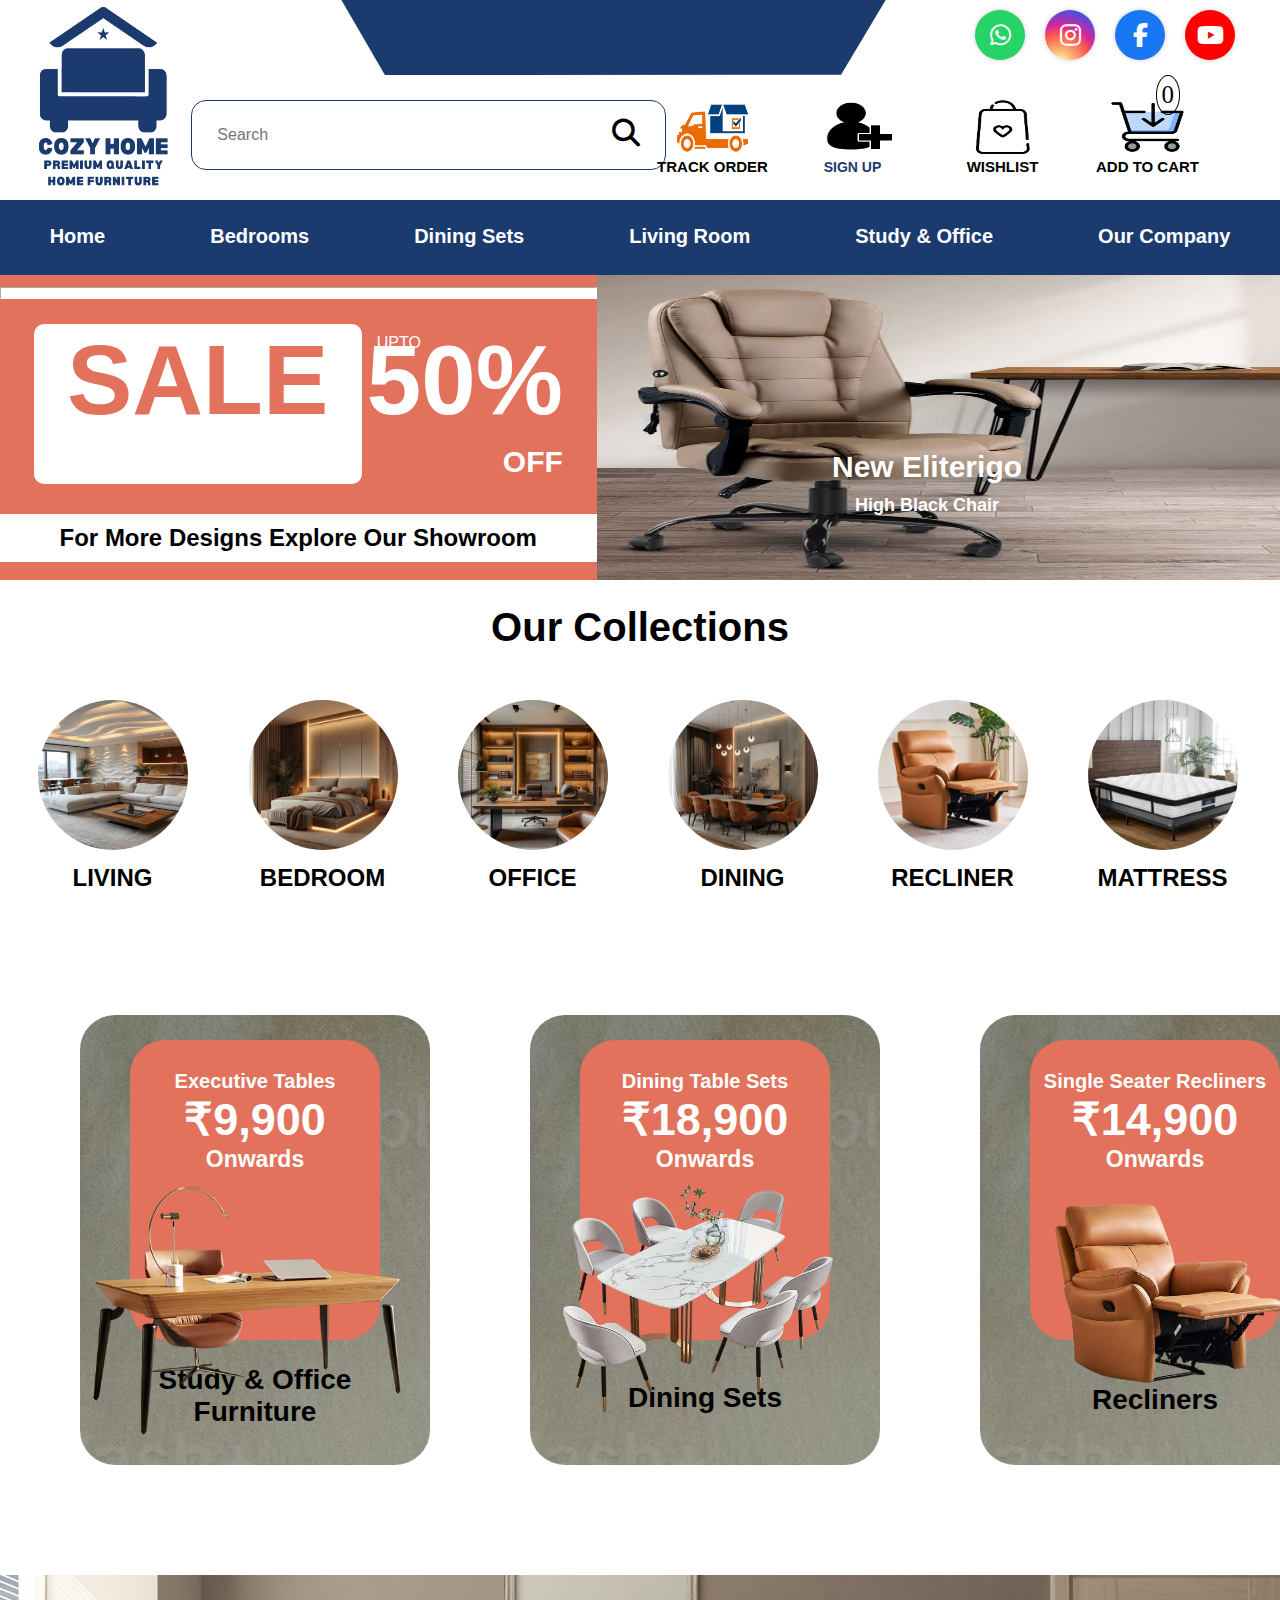
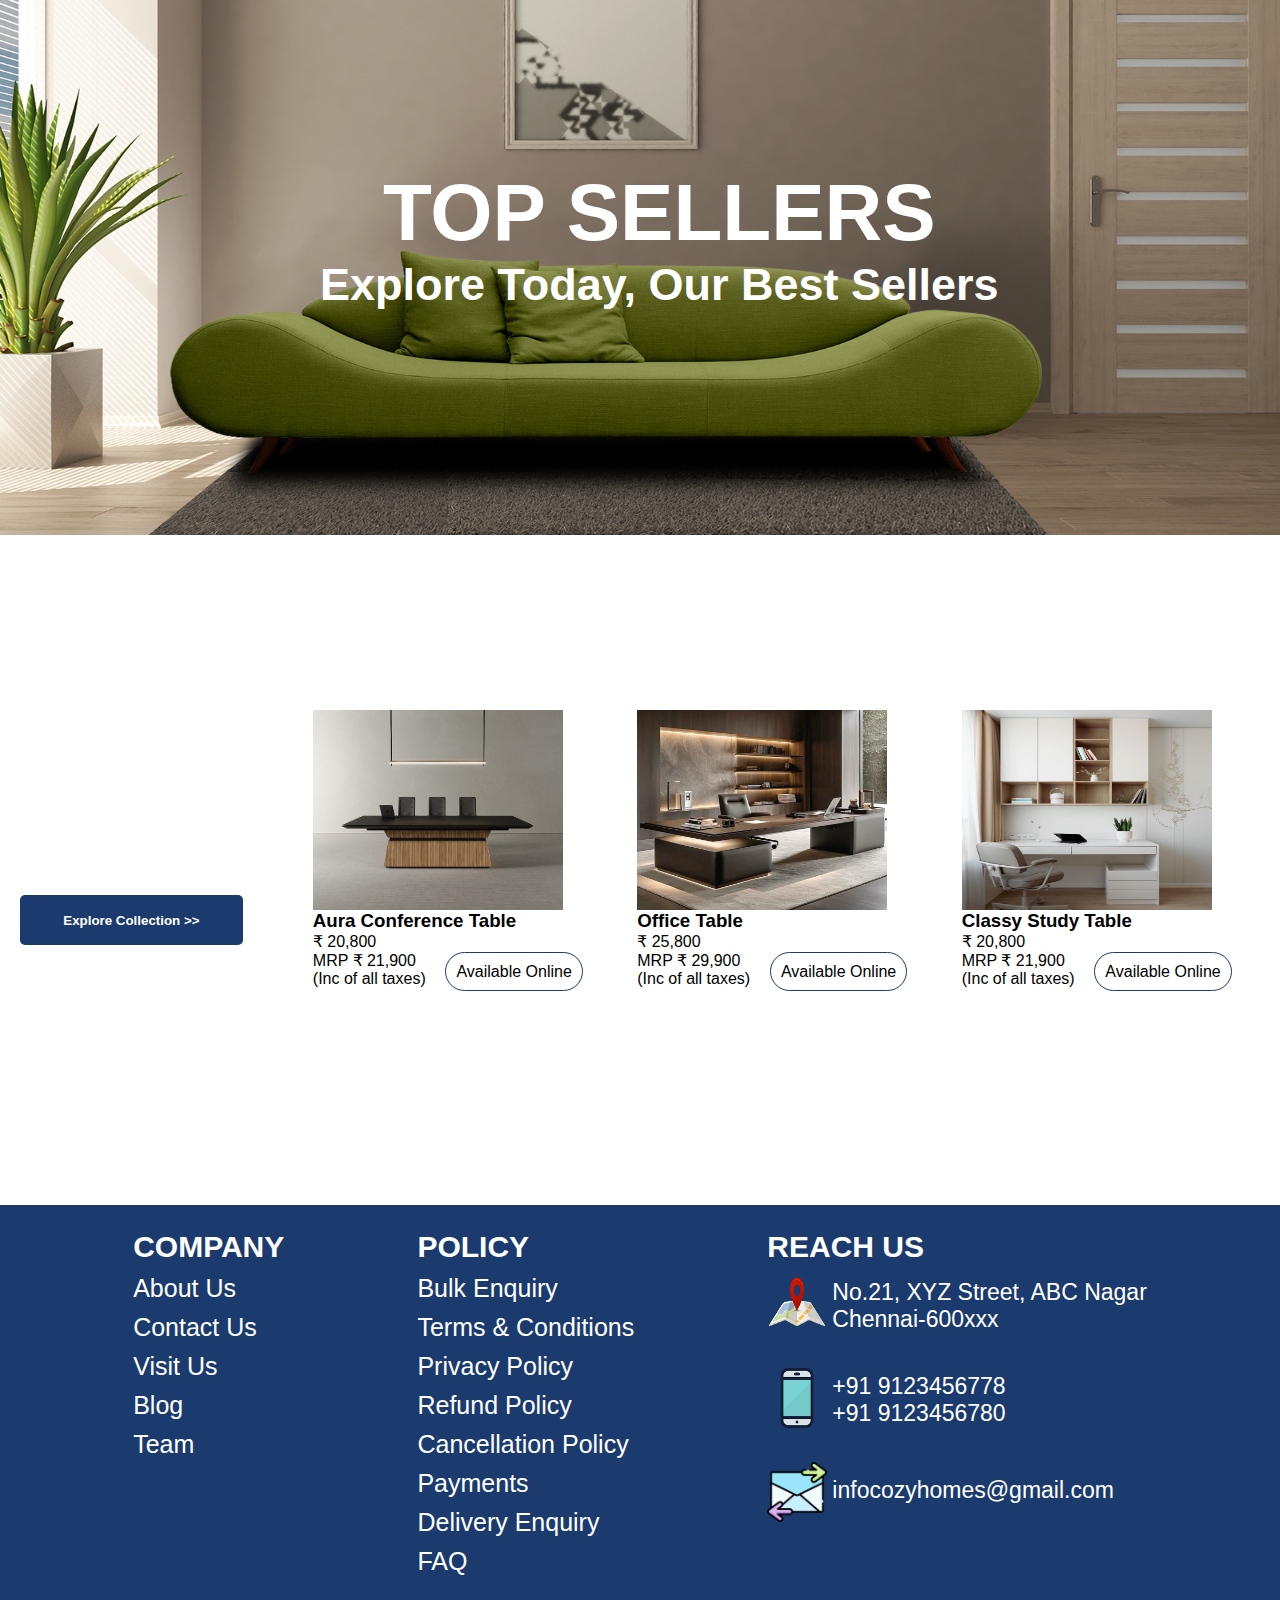
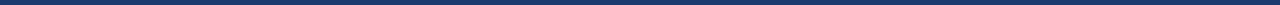
==== commit 155c889d: "LATESTUPDATE" ====
--- a/index.html
+++ b/index.html
@@ -147,7 +147,7 @@
     </div>
     <div class="section3">
        <div class="cart-container" >
-        <a href="#" class="card Executive-Tables">
+        <a href="./Pages/study-and-office.html" class="card Executive-Tables">
           <div class="content">
             <h3 class="chead">Executive Tables</h3>
             <p class="cprice">&#8377;9,900</p>
@@ -156,7 +156,7 @@
           <img src="./assests/Images/study-table.png" alt="Executive Table">
           <p class="study-office-page">Study & Office <br> Furniture</p>
       </a>
-      <a href="#" class="card">
+      <a href="./Pages/dining.html" class="card">
         <div class="content">
           <h3 class="chead">Dining Table Sets</h3>
           <p class="cprice">&#8377;18,900</p>
@@ -165,7 +165,7 @@
         <img src="./assests/Images/diningwithoutbackground.png" alt="Dining-Sets">
         <p class="study-office-page DiningSets">Dining Sets</p>
     </a>
-    <a href="#" class="card">
+    <a href="./Pages/living.html" class="card">
       <div class="content">
         <h3 class="chead">Single Seater Recliners</h3>
         <p class="cprice">&#8377;14,900</p>
@@ -174,7 +174,7 @@
       <img src="./assests/Images/reclinerswithoutbackground.png" alt="Recliners">
       <p class="study-office-page Recliners">Recliners</p>
   </a>
-  <a href="#" class="card">
+  <a href="./Pages/bedrooms.html" class="card">
     <div class="content">
       <h3 class="chead">Spring Mattresses</h3>
       <p class="cprice">&#8377;15,900</p>
@@ -183,7 +183,7 @@
     <img src="./assests/Images/mattresseswithoutbackground.png" alt="Mattresses">
     <p class="study-office-page Recliners Mattresses">Mattresses</p>
 </a>
-<a href="#" class="card">
+<a href="./Pages/bedrooms.html" class="card">
   <div class="content">
     <h3 class="chead">Hydraulic Beds</h3>
     <p class="cprice">&#8377;16,000</p>
@@ -192,7 +192,7 @@
   <img src="./assests/Images/bedroomswithoutbackground.png" alt="Bedrooms">
   <p class="study-office-page Recliners Bedrooms">Bedrooms</p>
 </a>
-<a href="#" class="card">
+<a href="./Pages/living.html" class="card">
   <div class="content">
     <h3 class="chead">Sofa Sets</h3>
     <p class="cprice">&#8377;28,900</p>
--- a/assests/CSS/homestyle.css
+++ b/assests/CSS/homestyle.css
@@ -1,561 +1,565 @@
 *{
-    margin: 0;
-    padding: 0;
-    box-sizing: border-box;
+  margin: 0;
+  padding: 0;
+  box-sizing: border-box;
 }
 .track-order-container {
-  width: 350px; /* Increased width for better layout */
-  padding: 25px;
-  border: 2px solid #ccc;
-  border-radius: 12px;
+width: 350px; /* Increased width for better layout */
+padding: 25px;
+border: 2px solid #ccc;
+border-radius: 12px;
+background-color: white;
+text-align: center;
+font-family: sans-serif;
+box-shadow: 0 4px 8px rgba(0, 0, 0, 0.15);
+display: none;
+position: fixed;
+top: 50%;
+left: 50%;
+transform: translate(-50%, -50%);
+z-index: 1000;
+}
+
+.order-input {
+width: calc(100% - 20px); /* Ensures proper spacing inside container */
+padding: 12px;
+margin-top: 15px;
+border: 1.5px solid black;
+border-radius: 8px;
+outline: none;
+color: #333;
+font-size: 14px;
+}
+
+.order-input::placeholder {
+color: #888;
+}
+
+.track-button {
+width: 100%; /* Full-width button */
+background-color: #0047AB;
+color: white;
+padding: 14px;
+border: none;
+border-radius: 8px;
+cursor: pointer;
+font-size: 16px;
+font-weight: 600;
+margin-top: 15px;
+box-shadow: 0 3px 5px rgba(0, 0, 0, 0.2);
+transition: background 0.3s ease;
+}
+
+.track-button:hover {
+background-color: #003580;
+}
+
+.close-button {
+position: absolute;
+top: 12px;
+right: 12px;
+cursor: pointer;
+font-size: 18px;
+background: none;
+border: none;
+color: black;
+}
+
+.track-order-container.hidden {
+display: none;
+}
+
+
+header{
+height: auto;
+width: 100%;
+}
+.navbar-fixed {
+position: fixed;
+top: 0;
+z-index: 2;
+width: 100%;
+}
+
+.headcontainer-hidden {
+display: none;
+}
+.headcontainer{
+  height: 200px;
+  width: 100%;
+  display: flex;
+  justify-content: space-between;   
+  background-color: white;
+}
+.headcontainer>.section1{
+  height: 200px; 
+  width: 225px;  
+}
+.headcontainer>.section1>img{
+  height: 100%;
+  width: 100%;
+}
+.headcontainer>.section2{
+  height: 100px;
+  width: 100%;
+ 
+}
+.headcontainer>.section2>.section2-row-1{
+  height: 100px;
+  width: 100%;
+  display: flex;
+  justify-content: right;
+  position: relative;
+}
+.headcontainer>.section2>.section2-row-1>.top-banner{
+  height: 75px;
+  width: 50%;
+  background-color: #1b3b6f;
+  clip-path: polygon(0% 0%, 100% 0%, 91.8% 99.5%, 8% 100%);
+  position: absolute;
+  left: 150px;
+  text-align: center;
+  font-family: sans-serif;
+}
+.headcontainer>.section2>.section2-row-1>.top-banner>h2::after{
+  color: white;
+  animation: animate infinite 3s;
+  content: "";
+  position: relative;
+  top: 25px;
+}
+.headcontainer>.section2>.section2-row-1>.social-icons{
+  height: 100px;
+  width: 300px;
+  display: flex;
+  justify-content: center; 
+  align-items: center;
+  position: absolute;
+  top: -15px;
+  right: 25px;
+}
+.icon {
+  width: 50px; 
+  height: 50px;
+  border-radius: 50%;
+  margin: 0 10px; 
+  display: flex;
+  justify-content: center;
+  align-items: center;
+  box-shadow: 0 0 5px rgba(0, 0, 0, 0.2); 
+  
+}
+
+.whatsapp {
+  background-color: #25D366;
+}
+
+.instagram {
+  background: radial-gradient(circle at 30% 107%, #fdf497 0%, #fdf497 5%, #fd5949 45%,#d6249f 60%,#285AEB 90%);
+}
+
+.facebook {
+  background-color: #1877F2;
+}
+
+.youtube {
+  background-color: #FF0000;
+}
+.icon i {
+  color: white;
+  font-size: 24px; /* Adjust icon size */
+}
+.headcontainer>.section2>.section2-row-2>.search-container{
+   position: absolute;
+  left: 0px;
+  width: 380px; 
+  height: 40px;
+}
+.headcontainer>.section2>.section2-row-2>.search-container>.search-input {
+  width: 125%;
+  height: 175%;
+  border: 1px solid #1b3b6f; 
+  border-radius: 5px; 
+  padding: 5px 40px 5px 10px; 
+  font-size: 16px;
+  box-sizing: border-box; 
+  border-radius: 15px;
+}
+.headcontainer>.section2>.section2-row-2{
+  position: relative;
+} 
+.headcontainer>.section2>.section2-row-2>.search-container>.search-button{
+  position: absolute;
+  top: 13px;
+  right: -75px;
+  width: 40px;
+  height: 100%;
+  background: transparent;
+  border: none;
+  cursor: pointer;
+  display: flex;
+  justify-content: center;
+  align-items: center;
+}   
+.headcontainer>.section2>.section2-row-2>.search-container>.search-button>i{
+  font-size: 28px;
+} 
+.headcontainer>.section2>.section2-row-2{
+  height: 100px;
+  width: 100%;
+  display: flex;
+  justify-content: right;
+  
+}
+.headcontainer>.section2>.section2-row-2>.cart-icons{
+  height: 100px;
+  width: 600px;
+  display: flex;
+  justify-content: right;
+  justify-content: space-evenly;
+  position: absolute;
+  right: 50px;
+}
+.headcontainer>.section2>.section2-row-2>.cart-icons>div{
+  height: 90px;
+  width: 125px;
+  text-align: center;    
+}
+.headcontainer>.section2>.section2-row-2>.cart-icons>div>.content{
+  font-size: 15px;
+  font-weight: bold;
+  text-decoration: none;
+  color: black;
+  font-family: sans-serif;
+}
+
+.headcontainer>.section2>.section2-row-2>.cart-icons>div>a>img{
+  height: 60%;
+  width: 60%;
+}
+.headcontainer>.section2>.section2-row-2>.cart-icons>div>button{
+font-size: 14px;
+border: none;
+background-color: white;
+font-weight: bold;
+color: #1b3b6f;
+padding-right: 10px;
+cursor: pointer;
+}
+header>.cart-value{
+position: absolute;
+right: 100px;
+top: 75px;
+border-radius: 50%;
+border: 1px solid black;
+font-size: 25px;
+padding: 5px;
+}
+.navbar {
+  background-color: #1b3b6f; 
+  height: 75px;
+  width: 100%;
+  overflow: hidden;
+  display: flex;
+  justify-content: center;
+  gap: 75px;
+  padding: 10px 0;
+}
+.navbar>a{
+  color: white;
+  text-decoration: none;
+  padding: 15px;
+  font-size: 20px;
+  font-weight: bold;
+  transition: background-color 0.3s ease;
+  font-family: sans-serif;
+  position: relative;
+}
+a::after{
+  content: '';
+    position: absolute;
+    left: 0;
+    right: 0;
+    bottom: -5px;
+    height: 2px; 
+    background-color: #e2725b;       
+    transform: scaleX(0);
+    height: 10px;
+}
+ .navbar>a:hover{
+  color: #e2725b;
+ }
+.navbar>a:hover::after {
+  transform: scaleX(1);
+}
+header>.hamburger{
+  display: none;
+}
+.footer{
+  margin-top: 30px;
+  height: 400px;
+  width: 100%;
+  display: flex;
+  justify-content: space-evenly;
+  background-color: #1b3b6f;
+  font-family: sans-serif;
+}
+.footer>.footer-column{
+  margin-top: 25px;
+  display: flex;
+  gap: 10px;
+}
+.footer>.footer-column>h3{
+  color: white;
+  font-size: 30px;
+  font-weight: 900;
+}
+.footer>.footer-column>a{
+  text-decoration: none;
+  color: white;
+  font-size: 25px;
+}
+footer>.footer-column>.contact-info{
+  display: flex;
+  gap: 5px;
+}
+footer>.footer-column>.contact-info>p{
+  color: white;
+  font-size: 23px;
+}
+footer>.footer-column>.contact-info>img{
+  height: 60px;
+  width: 60px;
+}
+footer>.footer-column>.contact-info>.mail{
+  margin-top: 15px;
+}
+.footer>.footer-column{
+  display: flex;
+  flex-direction: column;
+}
+section{
+  height: auto;
+  width: 100%;
+  z-index: 0;
+}
+section>.section1{
+  height: auto;
+  width: 100%;
+  display: flex;
+}
+section>.section1>div{
+  height: 305px;
+}
+section>.section1>.discount{
+      width: 48%;
+      background-color: #e2725b;   
+}
+section>.section1>.imageslider{
+  width: 55%;
+}
+section>.section1>.imageslider>.slideshow-image{
+  height: 100%;
+  width: 100%;
+} 
+section>.section1>.imageslider>.slideshow-text{
+  position: absolute;
+  top: 50%;
+  left: 65%;
+  text-align: center;
+  white-space: pre-line;
+  font-size: 30px;
+  font-weight: bold;
+  font-family: sans-serif;
+}
+.black-text {
+  color: black;
+}
+
+.white-text {
+  color: white;
+}
+
+.second-line-small {
+  font-size: 18px;
+}
+
+
+section>.section1>.discount>hr{
+  margin-top: 12px;
+  height: 12px;
+  background-color: white;
+  color: white;
+  border-color: white;
+}
+section>.section1>.discount>.sale-fiftypercent{
+  height: auto;
+  width: 100%;
+  display: flex;
+  justify-content: center;
+  margin-top: 25px;
+  gap: 5px;
+}
+section>.section1>.discount>.sale-fiftypercent>.sale{
+  width: 55%;
+}
+section>.section1>.discount>.sale-fiftypercent>div{
+  height: 160px;
+  position: relative;
+}
+section>.section1>.discount>.sale-fiftypercent>.sale{
+  
+  background-color: white;
+  border-radius: 10px;
+}
+section>.section1>.discount>.sale-fiftypercent>.sale>h1{
+  color: #e2725b;
+  font-weight: 900;
+  font-family: sans-serif;
+  font-size: 98px;
+  text-align: center;
+}
+section>.section1>.discount>.sale-fiftypercent>.fiftypercent>h1{
+  color: white;
+  font-weight: 900;
+  font-family: sans-serif;
+  font-size: 98px;
+  text-align: left;
+
+}
+section>.section1>.discount>.sale-fiftypercent>.fiftypercent>p{
+  position: absolute;
+  top: 10px;
+  left: 10px;
+  color: white;
+  font-family: sans-serif;
+}
+section>.section1>.discount>.sale-fiftypercent>.fiftypercent>h2{
+  color: white;
+  font-family: sans-serif;
+  text-align: right;
+  position: absolute;
+  right: 0px;
+  bottom: 5px;
+  font-size: 30px;
+}
+section>.section1>.discount>.discount-end-content{
+  margin-top: 30px;
   background-color: white;
   text-align: center;
   font-family: sans-serif;
-  box-shadow: 0 4px 8px rgba(0, 0, 0, 0.15);
-  display: none;
-  position: fixed;
-  top: 50%;
-  left: 50%;
-  transform: translate(-50%, -50%);
-  z-index: 1000;
-}
-
-.order-input {
-  width: calc(100% - 20px); /* Ensures proper spacing inside container */
-  padding: 12px;
-  margin-top: 15px;
-  border: 1.5px solid black;
-  border-radius: 8px;
-  outline: none;
-  color: #333;
-  font-size: 14px;
-}
-
-.order-input::placeholder {
-  color: #888;
-}
-
-.track-button {
-  width: 100%; /* Full-width button */
-  background-color: #0047AB;
-  color: white;
-  padding: 14px;
-  border: none;
-  border-radius: 8px;
-  cursor: pointer;
-  font-size: 16px;
-  font-weight: 600;
-  margin-top: 15px;
-  box-shadow: 0 3px 5px rgba(0, 0, 0, 0.2);
-  transition: background 0.3s ease;
-}
-
-.track-button:hover {
-  background-color: #003580;
-}
-
-.close-button {
-  position: absolute;
-  top: 12px;
-  right: 12px;
-  cursor: pointer;
-  font-size: 18px;
-  background: none;
-  border: none;
+  padding: 10px;
+}
+section>.section2{
+  height: 300px;
+  width: 100%;
+}
+section>.section2>h2{
+  text-align: center;
+  font-family: sans-serif;
+  font-size: 40px;
+  margin-top: 25px;
+}
+section>.section2>.collection-container{
+  height: 250px;
+  width: 100%;
+  display: flex;
+  justify-content: center;
+  gap: 20px;
+  margin-top: 25px;
+}
+section>.section2>.collection-container>.collection-list{
+  height: 225px;
+  width:  190px;
+  text-align: center;
+  text-decoration: none;
+  font-family: sans-serif;
   color: black;
 }
-
-.track-order-container.hidden {
-  display: none;
-}
-
-
-header{
+section>.section2>.collection-container>.collection-list>.image-content{
+  height: 225px;
+  width: 175px;
+  margin-top: 25px;
+  margin-left: 5px;
+}
+section>.section2>.collection-container>.collection-list>.image-content>h2{
+ margin-top: 10px;
+}
+section>.section2>.collection-container>.collection-list>.image-content>img{
+  height: 150px;
+  width: 150px;
+  border-radius: 50%;
+}
+section>.section2>.collection-container>.collection-list:hover{
+  box-shadow: rgba(0, 0, 0, 0.24) 0px 3px 8px;
+}
+section>.section3{
   height: auto;
   width: 100%;
-}
-.navbar-fixed {
-  position: fixed;
-  top: 0;
-  z-index: 2;
+  margin-top: 100px;
+}
+section>.section3>.cart-container>.card{
+  text-decoration: none;
+  min-width: 350px;
+  height: 450px;
+  border-radius: 35px;
+  position: relative;
+  background-image: url("../Images/premium_photo-1673152979577-64b00806a6d1.jpg");
+} 
+section>.section3>.cart-container>.card>img{
+  position: relative;
+  top: 100px;
+  z-index: 1;
+  width: 330px;
+}  
+section>.section3>.cart-container>.card>.content>.chead{
+  font-size: 20px;
+  margin-top: 30px;
+}
+section>.section3>.cart-container>.card>.content>.cprice{
+  font-size: 45px;
+  font-weight: bolder;
+}
+section>.section3>.cart-container>.card>.content>.onwards{
+  font-size: 23px;
+  font-weight: bolder;
+}
+section>.section3>.cart-container>.card>.content{
+  height: 300px;
+  width: 250px;
+  background-color: #e2725b;
+  position: absolute;
+  top: 25px;
+  left: 50px;
+  text-align: center;
+  border-radius: 35px;
+  z-index: 1;
+  color: white;
+  font-family: sans-serif;
+}
+section>.section3>.cart-container>.card>.study-office-page{
+  margin-top: 15px;
+  text-align: center;
+  color: black;
+  font-size: 28px;
+  font-weight: bolder;
+  font-family: sans-serif;
+}
+/* updated container */
+section>.section3>.cart-container {
+  height: auto;
   width: 100%;
-}
-
-.headcontainer-hidden {
-  display: none;
-}
-.headcontainer{
-    height: 200px;
-    width: 100%;
-    display: flex;
-    justify-content: space-between;   
-    background-color: white;
-}
-.headcontainer>.section1{
-    height: 200px; 
-    width: 225px;  
-}
-.headcontainer>.section1>img{
-    height: 100%;
-    width: 100%;
-}
-.headcontainer>.section2{
-    height: 100px;
-    width: 100%;
-   
-}
-.headcontainer>.section2>.section2-row-1{
-    height: 100px;
-    width: 100%;
-    display: flex;
-    justify-content: right;
-}
-.headcontainer>.section2>.section2-row-1>.top-banner{
-    height: 75px;
-    width: 700px;
-    background-color: #1b3b6f;
-    clip-path: polygon(0% 0%, 100% 0%, 91.8% 99.5%, 8% 100%);
-    position: absolute;
-    left: 350px;
-    text-align: center;
-    font-family: sans-serif;
-}
-.headcontainer>.section2>.section2-row-1>.top-banner>h2::after{
-    color: white;
-    animation: animate infinite 3s;
-    content: "";
-    position: relative;
-    top: 25px;
-}
-.headcontainer>.section2>.section2-row-1>.social-icons{
-    height: 100px;
-    width: 300px;
-    display: flex;
-    justify-content: center; 
-    align-items: center;
-    position: absolute;
-    top: -15px;
-    right: 25px;
-}
-.icon {
-    width: 50px; 
-    height: 50px;
-    border-radius: 50%;
-    margin: 0 10px; 
-    display: flex;
-    justify-content: center;
-    align-items: center;
-    box-shadow: 0 0 5px rgba(0, 0, 0, 0.2); 
-    
-  }
-
-  .whatsapp {
-    background-color: #25D366;
-  }
-
-  .instagram {
-    background: radial-gradient(circle at 30% 107%, #fdf497 0%, #fdf497 5%, #fd5949 45%,#d6249f 60%,#285AEB 90%);
-  }
-
-  .facebook {
-    background-color: #1877F2;
-  }
-
-  .youtube {
-    background-color: #FF0000;
-  }
-  .icon i {
-    color: white;
-    font-size: 24px; /* Adjust icon size */
-  }
-  .headcontainer>.section2>.section2-row-2>.search-container{
-     position: absolute;
-    left: 250px;
-    width: 380px; 
-    height: 40px;
-}
-.headcontainer>.section2>.section2-row-2>.search-container>.search-input {
-    width: 125%;
-    height: 175%;
-    border: 1px solid #1b3b6f; 
-    border-radius: 5px; 
-    padding: 5px 40px 5px 10px; 
-    font-size: 16px;
-    box-sizing: border-box; 
-    border-radius: 15px;
-} 
-.headcontainer>.section2>.section2-row-2>.search-container>.search-button{
-    position: absolute;
-    top: 13px;
-    right: -75px;
-    width: 40px;
-    height: 100%;
-    background: transparent;
-    border: none;
-    cursor: pointer;
-    display: flex;
-    justify-content: center;
-    align-items: center;
-}   
-.headcontainer>.section2>.section2-row-2>.search-container>.search-button>i{
-    font-size: 28px;
-} 
-.headcontainer>.section2>.section2-row-2{
-    height: 100px;
-    width: 100%;
-    display: flex;
-    justify-content: right;
-    
-}
-.headcontainer>.section2>.section2-row-2>.cart-icons{
-    height: 100px;
-    width: 600px;
-    display: flex;
-    justify-content: right;
-    justify-content: space-evenly;
-    position: absolute;
-    right: 50px;
-}
-.headcontainer>.section2>.section2-row-2>.cart-icons>div{
-    height: 90px;
-    width: 125px;
-    text-align: center;    
-}
-.headcontainer>.section2>.section2-row-2>.cart-icons>div>.content{
-    font-size: 15px;
-    font-weight: bold;
-    text-decoration: none;
-    color: black;
-    font-family: sans-serif;
-}
-
-.headcontainer>.section2>.section2-row-2>.cart-icons>div>a>img{
-    height: 60%;
-    width: 60%;
-}
-.headcontainer>.section2>.section2-row-2>.cart-icons>div>button{
-  font-size: 14px;
-  border: none;
-  background-color: white;
-  font-weight: bold;
-  color: #1b3b6f;
-  padding-right: 10px;
-  cursor: pointer;
-}
-header>.cart-value{
-  position: absolute;
-  right: 100px;
-  top: 75px;
-  border-radius: 50%;
-  border: 1px solid black;
-  font-size: 25px;
-  padding: 5px;
-}
-.navbar {
-    background-color: #1b3b6f; 
-    height: 75px;
-    width: 100%;
-    overflow: hidden;
-    display: flex;
-    justify-content: center;
-    gap: 75px;
-    padding: 10px 0;
-  }
-.navbar>a{
-    color: white;
-    text-decoration: none;
-    padding: 15px;
-    font-size: 20px;
-    font-weight: bold;
-    transition: background-color 0.3s ease;
-    font-family: sans-serif;
-    position: relative;
-  }
-  a::after{
-    content: '';
-      position: absolute;
-      left: 0;
-      right: 0;
-      bottom: -5px;
-      height: 2px; 
-      background-color: #e2725b;       
-      transform: scaleX(0);
-      height: 10px;
-  }
-   .navbar>a:hover{
-    color: #e2725b;
-   }
-  .navbar>a:hover::after {
-    transform: scaleX(1);
-  }
-  header>.hamburger{
-    display: none;
-  }
-  .footer{
-    margin-top: 30px;
-    height: 400px;
-    width: 100%;
-    display: flex;
-    justify-content: space-evenly;
-    background-color: #1b3b6f;
-    font-family: sans-serif;
-  }
-  .footer>.footer-column{
-    margin-top: 25px;
-    display: flex;
-    gap: 10px;
-  }
-  .footer>.footer-column>h3{
-    color: white;
-    font-size: 30px;
-    font-weight: 900;
-  }
-  .footer>.footer-column>a{
-    text-decoration: none;
-    color: white;
-    font-size: 25px;
-  }
-  footer>.footer-column>.contact-info{
-    display: flex;
-    gap: 5px;
-  }
-  footer>.footer-column>.contact-info>p{
-    color: white;
-    font-size: 23px;
-  }
-  footer>.footer-column>.contact-info>img{
-    height: 60px;
-    width: 60px;
-  }
-  footer>.footer-column>.contact-info>.mail{
-    margin-top: 15px;
-  }
-  .footer>.footer-column{
-    display: flex;
-    flex-direction: column;
-  }
-  section{
-    height: auto;
-    width: 100%;
-    z-index: 0;
-  }
-  section>.section1{
-    height: auto;
-    width: 100%;
-    display: flex;
-  }
-  section>.section1>div{
-    height: 305px;
-  }
-  section>.section1>.discount{
-        width: 48%;
-        background-color: #e2725b;   
-  }
-  section>.section1>.imageslider{
-    width: 55%;
-  }
-  section>.section1>.imageslider>.slideshow-image{
-    height: 100%;
-    width: 100%;
-  } 
-  section>.section1>.imageslider>.slideshow-text{
-    position: absolute;
-    top: 50%;
-    left: 65%;
-    text-align: center;
-    white-space: pre-line;
-    font-size: 30px;
-    font-weight: bold;
-    font-family: sans-serif;
-  }
-  .black-text {
-    color: black;
-  }
-
-  .white-text {
-    color: white;
-  }
-
-  .second-line-small {
-    font-size: 18px;
-  }
-
-
-  section>.section1>.discount>hr{
-    margin-top: 12px;
-    height: 12px;
-    background-color: white;
-    color: white;
-    border-color: white;
-  }
-  section>.section1>.discount>.sale-fiftypercent{
-    height: auto;
-    width: 100%;
-    display: flex;
-    justify-content: center;
-    margin-top: 25px;
-    gap: 5px;
-  }
-  section>.section1>.discount>.sale-fiftypercent>.sale{
-    width: 55%;
-  }
-  section>.section1>.discount>.sale-fiftypercent>div{
-    height: 160px;
-    position: relative;
-  }
-  section>.section1>.discount>.sale-fiftypercent>.sale{
-    
-    background-color: white;
-    border-radius: 10px;
-  }
-  section>.section1>.discount>.sale-fiftypercent>.sale>h1{
-    color: #e2725b;
-    font-weight: 900;
-    font-family: sans-serif;
-    font-size: 98px;
-    text-align: center;
-  }
-  section>.section1>.discount>.sale-fiftypercent>.fiftypercent>h1{
-    color: white;
-    font-weight: 900;
-    font-family: sans-serif;
-    font-size: 98px;
-    text-align: left;
-
-  }
-  section>.section1>.discount>.sale-fiftypercent>.fiftypercent>p{
-    position: absolute;
-    top: 10px;
-    left: 10px;
-    color: white;
-    font-family: sans-serif;
-  }
-  section>.section1>.discount>.sale-fiftypercent>.fiftypercent>h2{
-    color: white;
-    font-family: sans-serif;
-    text-align: right;
-    position: absolute;
-    right: 0px;
-    bottom: 5px;
-    font-size: 30px;
-  }
-  section>.section1>.discount>.discount-end-content{
-    margin-top: 30px;
-    background-color: white;
-    text-align: center;
-    font-family: sans-serif;
-    padding: 10px;
-  }
-  section>.section2{
-    height: 300px;
-    width: 100%;
-  }
-  section>.section2>h2{
-    text-align: center;
-    font-family: sans-serif;
-    font-size: 40px;
-    margin-top: 25px;
-  }
-  section>.section2>.collection-container{
-    height: 250px;
-    width: 100%;
-    display: flex;
-    justify-content: center;
-    gap: 20px;
-    margin-top: 25px;
-  }
-  section>.section2>.collection-container>.collection-list{
-    height: 225px;
-    width:  190px;
-    text-align: center;
-    text-decoration: none;
-    font-family: sans-serif;
-    color: black;
-  }
-  section>.section2>.collection-container>.collection-list>.image-content{
-    height: 225px;
-    width: 175px;
-    margin-top: 25px;
-    margin-left: 5px;
-  }
-  section>.section2>.collection-container>.collection-list>.image-content>h2{
-   margin-top: 10px;
-  }
-  section>.section2>.collection-container>.collection-list>.image-content>img{
-    height: 150px;
-    width: 150px;
-    border-radius: 50%;
-  }
-  section>.section2>.collection-container>.collection-list:hover{
-    box-shadow: rgba(0, 0, 0, 0.24) 0px 3px 8px;
-  }
-  section>.section3{
-    height: auto;
-    width: 100%;
-    margin-top: 100px;
-  }
-  section>.section3>.cart-container>.card{
-    text-decoration: none;
-    min-width: 350px;
-    height: 450px;
-    border-radius: 35px;
-    position: relative;
-    background-image: url("../Images/premium_photo-1673152979577-64b00806a6d1.jpg");
-  } 
-  section>.section3>.cart-container>.card>img{
-    position: relative;
-    top: 100px;
-    z-index: 1;
-    width: 330px;
-  }  
-  section>.section3>.cart-container>.card>.content>.chead{
-    font-size: 20px;
-    margin-top: 30px;
-  }
-  section>.section3>.cart-container>.card>.content>.cprice{
-    font-size: 45px;
-    font-weight: bolder;
-  }
-  section>.section3>.cart-container>.card>.content>.onwards{
-    font-size: 23px;
-    font-weight: bolder;
-  }
-  section>.section3>.cart-container>.card>.content{
-    height: 300px;
-    width: 250px;
-    background-color: #e2725b;
-    position: absolute;
-    top: 25px;
-    left: 50px;
-    text-align: center;
-    border-radius: 35px;
-    z-index: 1;
-    color: white;
-    font-family: sans-serif;
-  }
-  section>.section3>.cart-container>.card>.study-office-page{
-    margin-top: 15px;
-    text-align: center;
-    color: black;
-    font-size: 28px;
-    font-weight: bolder;
-    font-family: sans-serif;
-  }
-  /* updated container */
-  section>.section3>.cart-container {
-    height: auto;
-    width: 100%;
-    display: flex;
-    gap: 100px;
-    align-items: center;
-    padding: 10px;
-    border-radius: 8px;
-    overflow-x: auto;
-    white-space: wrap;
-    justify-content: start; 
+  display: flex;
+  gap: 100px;
+  align-items: center;
+  padding: 10px;
+  border-radius: 8px;
+  overflow-x: auto;
+  white-space: wrap;
+  justify-content: start; 
 }
 section>.section3>.cart-container>.card:nth-child(1){
-  margin-left: 70px;
+margin-left: 70px;
 }
 section>.section3>.cart-container>.card:nth-child(2)>img{
 margin-top: 50px;
@@ -563,527 +567,527 @@
 margin-left: 33px;
 }
 section>.section3>.cart-container>.card:nth-child(3)>img{
-  margin-top: 35px;
+margin-top: 35px;
 width: 270px;
 margin-left: 50px;
 }
 section>.section3>.cart-container>.card:nth-child(4)>img{
-  margin-top: 35px;
+margin-top: 35px;
 width: 280px;
 margin-left: 35px;
 }
 section>.section3>.cart-container>.card>.DiningSets{
-  margin-top: 43px;
+margin-top: 43px;
 }
 section>.section3>.cart-container>.card>.Recliners{
-  margin-top: 60px;
+margin-top: 60px;
 }
 section>.section3>.cart-container>.card{
-    flex-shrink: 0; 
+  flex-shrink: 0; 
 }
 section>.section3>.cart-container::-webkit-scrollbar {
-  display: none; 
-  
+display: none; 
+
 }
 .cart-container:active {
-  cursor: grabbing;
+cursor: grabbing;
 }
 section>.section4{
-  height: 700px;
-  width: 100%;
-  margin-top: 100px;
-  font-family: sans-serif;
-  color: white;
-  position: relative;
+height: 700px;
+width: 100%;
+margin-top: 100px;
+font-family: sans-serif;
+color: white;
+position: relative;
 }
 section>.section4>img{
-  height: 80%;
-  width: 100%;
+height: 80%;
+width: 100%;
 }
 section>.section4>.section4-content{
-  height: auto;
-  width: auto;
-  position: absolute;
-  bottom: 52%;
-  left: 25%;
-  text-align: center;
+height: auto;
+width: auto;
+position: absolute;
+bottom: 52%;
+left: 25%;
+text-align: center;
 }
 section>.section4>.section4-content>h1{
-  font-size: 80px;
-  font-weight: 900;
+font-size: 80px;
+font-weight: 900;
 }
 section>.section4>.section4-content>h2{
-  font-size: 45px;
+font-size: 45px;
 }
 .container {
-  width: 100%;
-  max-width: 1300px;
-  display: flex;
-  font-family: sans-serif;
-  gap: 15px;
-  height: 500px;
-  justify-content: space-between;
+width: 100%;
+max-width: 1300px;
+display: flex;
+font-family: sans-serif;
+gap: 15px;
+height: 500px;
+justify-content: space-between;
 }
 
 .explorebutton {
-  background-color: #fff;
-  padding: 20px;
-  text-align: center;
-  width: 50%;
-  font-size: 20px;
+background-color: #fff;
+padding: 20px;
+text-align: center;
+width: 50%;
+font-size: 20px;
 }
 
 .product-section {
-  height: auto;
-  background-color: #fff;
-  padding: 20px;
-  overflow-x: auto;
-  white-space: nowrap;
-  -ms-overflow-style: none; 
-  scrollbar-width: none; 
-  cursor: grab; 
-  
+height: auto;
+background-color: #fff;
+padding: 20px;
+overflow-x: auto;
+white-space: nowrap;
+-ms-overflow-style: none; 
+scrollbar-width: none; 
+cursor: grab; 
+
 
 }
 
 .product-section::-webkit-scrollbar {
-  display: none; 
+display: none; 
 }
 
 .product-card {
-  display: inline-block;
-  width: 300px;
-  margin-right: 20px;
-  padding: 15px;
-  text-align: center;
-  box-sizing: border-box;
+display: inline-block;
+width: 300px;
+margin-right: 20px;
+padding: 15px;
+text-align: center;
+box-sizing: border-box;
 }
 
 .product-card>.cardimages>img {
-  height: 100%;
-  width: 100%;
-  margin-bottom: 10px;
+height: 100%;
+width: 100%;
+margin-bottom: 10px;
 }
 .product-card>.cardimages{
-  height: 200px;
-  width: 250px;
+height: 200px;
+width: 250px;
 }
 
 .product-card>h3 {
-  margin-top: 0;
-  text-align: left;
-  font-weight: 900;
+margin-top: 0;
+text-align: left;
+font-weight: 900;
 }
 
 
 
 .explore-button {
-  background-color: #1b3b6f;
-  color: white;
-  padding: 10px 20px;
-  border: none;
-  cursor: pointer;
-  margin-bottom: 20px;
-  position: relative;
-  top: 200px;
-  height: 50px;
-  width: 100%;
-  border-radius: 5px;
-  font-family: sans-serif;
-  font-weight: bold;
+background-color: #1b3b6f;
+color: white;
+padding: 10px 20px;
+border: none;
+cursor: pointer;
+margin-bottom: 20px;
+position: relative;
+top: 200px;
+height: 50px;
+width: 100%;
+border-radius: 5px;
+font-family: sans-serif;
+font-weight: bold;
 }
 .btn>a{
-  text-decoration: none;
-  border: 1px solid #1b3b6f;
-  padding: 10px;
-  border-radius: 25px;
-  color: black;
+text-decoration: none;
+border: 1px solid #1b3b6f;
+padding: 10px;
+border-radius: 25px;
+color: black;
 }
 .container>.product-section>.product-card>.amount-btn>.amount{
-  text-align: left;
-  font-weight: 500;
-  display: flex;
-  flex-direction: column;
+text-align: left;
+font-weight: 500;
+display: flex;
+flex-direction: column;
 }
 .container>.product-section>.product-card>.amount-btn>.btn{
-  text-align: right;
-  position: relative;
-  bottom: 25px;
-
-}
-    /* Dining page style */
-    section{
-      height: auto;
-      width: 100%;
-  }
-  section>.diningtableimage{
-      height: 825px;
-      width: 100%;
-  }
-  section>.diningtableimage>img{
-      height: 100%;
-      width: 100%;
-      object-fit: cover;
-  }
-  /* Bedroom page style */
+text-align: right;
+position: relative;
+bottom: 25px;
+
+}
+  /* Dining page style */
   section{
     height: auto;
-    width: 100%;    
+    width: 100%;
+}
+section>.diningtableimage{
+    height: 825px;
+    width: 100%;
+}
+section>.diningtableimage>img{
+    height: 100%;
+    width: 100%;
+    object-fit: cover;
+}
+/* Bedroom page style */
+section{
+  height: auto;
+  width: 100%;    
 }
 section>.categories-container{
-    height: 400px;
-    width: 100%;
-    text-align: center;
-    padding: 20px;
-    font-family: sans-serif;
+  height: 400px;
+  width: 100%;
+  text-align: center;
+  padding: 20px;
+  font-family: sans-serif;
 }
 section>.categories-container{
-    text-align: center;
-    padding: 20px;
+  text-align: center;
+  padding: 20px;
 }
 section>.categories-container>.categories-title {
-    font-size: 2em;
-    margin-bottom: 30px;
-    font-weight: 900;
+  font-size: 2em;
+  margin-bottom: 30px;
+  font-weight: 900;
 }
 section>.categories-container>.category-items{
-    display: flex;
-    justify-content: center;
-    flex-wrap: wrap;
-    gap: 40px;
+  display: flex;
+  justify-content: center;
+  flex-wrap: wrap;
+  gap: 40px;
 }
 section>.categories-container>.category-items>.category-item{
-    margin: 10px;
-    text-align: center;
+  margin: 10px;
+  text-align: center;
 }
 section>.categories-container>.category-items>.category-item>img{
-    width: 200px; /* Adjust as needed */
-    height: 200px; /* Adjust as needed */
-    object-fit: cover;
-    clip-path:polygon(50.6% 0%, 89% 20.5%, 100% 58.6%, 74.5% 100%, 25.5% 100%, 0% 58.6%, 11% 20.5%);
+  width: 200px; /* Adjust as needed */
+  height: 200px; /* Adjust as needed */
+  object-fit: cover;
+  clip-path:polygon(50.6% 0%, 89% 20.5%, 100% 58.6%, 74.5% 100%, 25.5% 100%, 0% 58.6%, 11% 20.5%);
 }
 section>.categories-container>.category-items>.category-item>span{
-    display: block;
-    margin-top: 10px;
-    font-weight: 900;
-    font-size: 25px;
+  display: block;
+  margin-top: 10px;
+  font-weight: 900;
+  font-size: 25px;
 }
 /* study and office page style */
 section{
-  height: auto;
-  width: 100%;
+height: auto;
+width: 100%;
 }
 section>.add{
-  height: 200px;
-  width: 100%;
+height: 200px;
+width: 100%;
 }
 section>.add>img{
-  height: 100%;
-  width: 100%;
+height: 100%;
+width: 100%;
 }
 /* Our company page style */
 section{
-  height: auto;
-  width: 100%;
+height: auto;
+width: 100%;
 }
 section>.companypagebanner{
-  height: 350px;
-  width: 100%;
+height: 350px;
+width: 100%;
 }
 section>.companypagebanner>img{
-  height: 90%;
-  width: 100%;
+height: 90%;
+width: 100%;
 }
 section>.companypagebanner>h1{
-  text-align: center;
-  text-decoration: underline;
-  font-family: sans-serif;
-  font-weight: 900;
-  font-size: 25px;
+text-align: center;
+text-decoration: underline;
+font-family: sans-serif;
+font-weight: 900;
+font-size: 25px;
 }
 section>.container {
-  height: 400px;
-  background-color: #e2725b; 
-  border-radius: 20px;
-  padding: 30px;
-  display: flex;
-  justify-content: center;
-  width: 90%;  
-  box-shadow: 0 4px 8px rgba(0, 0, 0, 0.1); 
-  margin: auto;
-  font-family: sans-serif; 
-  margin-top: 125px;
-  gap: 25px;
+height: 400px;
+background-color: #e2725b; 
+border-radius: 20px;
+padding: 30px;
+display: flex;
+justify-content: center;
+width: 90%;  
+box-shadow: 0 4px 8px rgba(0, 0, 0, 0.1); 
+margin: auto;
+font-family: sans-serif; 
+margin-top: 125px;
+gap: 25px;
 }
 
 section>.container>.right-column {
-  width: 50%; 
+width: 50%; 
 }
 section>.container>.left-column{
 width: 35%;
 }
 
 section>.container>.left-column {
-  height: auto;
-  background-color: white;
-  text-align: center;
-  border-radius: 25px;
-  border: 1px solid #1b3b6f;
+height: auto;
+background-color: white;
+text-align: center;
+border-radius: 25px;
+border: 1px solid #1b3b6f;
 }
 
 section>.container>.left-column>.upload-button{
-  
-  background-color: white;
-  padding: 15px 30px;
-  border: none;
-  border-radius: 8px;
-  cursor: pointer;
-  font-weight: bold;
+
+background-color: white;
+padding: 15px 30px;
+border: none;
+border-radius: 8px;
+cursor: pointer;
+font-weight: bold;
 }
 
 section>.container>.left-column>.upload-button>img {
-  height: 150px;
-  width: 150px;
-  margin-right: 15px;
+height: 150px;
+width: 150px;
+margin-right: 15px;
 }
 
 section>.container>.left-column>.file-formats {
-  margin-top: 15px;
-  font-size: 30px;
-  color:#1b3b6f;
-  font-weight: bold;
+margin-top: 15px;
+font-size: 30px;
+color:#1b3b6f;
+font-weight: bold;
 }
 
 section>.container>.right-column>h2{
-  color: white;
-  margin-bottom: 25px;
-  font-size: 35px;
-  margin-left: 25px;
-  text-decoration: underline;
+color: white;
+margin-bottom: 25px;
+font-size: 35px;
+margin-left: 25px;
+text-decoration: underline;
 }
 
 section>.container>.right-column>ul{
-  list-style: none;
-  padding: 0;
-  color: white;
-  display: flex;
-  flex-direction: column;
-  gap: 30px;
+list-style: none;
+padding: 0;
+color: white;
+display: flex;
+flex-direction: column;
+gap: 30px;
 }
 
 section>.container>.right-column li {
-  display: flex;
-  align-items: center;
-  font-size: 22px;
-  font-weight: bold;
+display: flex;
+align-items: center;
+font-size: 22px;
+font-weight: bold;
 }
 
 section>.container>.right-column li img {
-  width: 44px;
-  margin-right: 12px;
-  margin-bottom: 25px;
-  background-color: #e2725b;
+width: 44px;
+margin-right: 12px;
+margin-bottom: 25px;
+background-color: #e2725b;
 }
 section>.stats-container{
-  height: auto;
-  width: 100%;
-  margin-top: 35px;
-  display: flex;
-  justify-content: center;
-  gap: 50px;
+height: auto;
+width: 100%;
+margin-top: 35px;
+display: flex;
+justify-content: center;
+gap: 50px;
 }
 section>.stats-container>.stats-box{
-  height: 300px;
-  width: 250px;
-  background-color: #1b3b6f;
-  border-radius: 15px;
-  text-align: center;
-  color: white;
-  font-family: sans-serif;
+height: 300px;
+width: 250px;
+background-color: #1b3b6f;
+border-radius: 15px;
+text-align: center;
+color: white;
+font-family: sans-serif;
 }
 section>.stats-container>.stats-box>img{
-  height: 120px;
-  width: 120px;
-  margin-top: 15px;
+height: 120px;
+width: 120px;
+margin-top: 15px;
 }
 section>.stats-container>.stats-box>h2{
-  font-size: 30px;
+font-size: 30px;
 }
 section>.stats-container>.stats-box>p{
-  margin-top: 10px;
-  font-size: 23px;
-  font-weight: bold;
+margin-top: 10px;
+font-size: 23px;
+font-weight: bold;
 }
 .contactsection>.Contact-us-container{
-  height: 580px;
-  margin-top: 100px; 
-  display: flex;
-  width: 90%;
-  background-color: white;
-  font-family: sans-serif;
-  
+height: 580px;
+margin-top: 100px; 
+display: flex;
+width: 90%;
+background-color: white;
+font-family: sans-serif;
+
 }
 .contactsection>h2{
-  text-align: center;
-  position: relative;
-  top: 75px;
-  text-decoration: underline;
-  font-size: 35px;
-  font-weight: bold;
+text-align: center;
+position: relative;
+top: 75px;
+text-decoration: underline;
+font-size: 35px;
+font-weight: bold;
 }
 .left-section {
-  flex: 1;
-  padding: 40px;
-  display: flex;
-  flex-direction: column;
-  justify-content: center;
-  background-color: white;
-  gap: 25px;
+flex: 1;
+padding: 40px;
+display: flex;
+flex-direction: column;
+justify-content: center;
+background-color: white;
+gap: 25px;
 }
 .left-section>p{
-  font-size: 25px;
+font-size: 25px;
 }
 
 .right-section {
-  flex: 1;
-  background-color: #1b3b6f;
-  color: white;
-  padding: 40px;
-  border-radius: 25px;
-  text-align: center;
-  
+flex: 1;
+background-color: #1b3b6f;
+color: white;
+padding: 40px;
+border-radius: 25px;
+text-align: center;
+
 }
 .right-section>h1{
-  text-align: center;
-  font-weight: bold;
-  margin-bottom: 10px;
-  font-size: 28px;
+text-align: center;
+font-weight: bold;
+margin-bottom: 10px;
+font-size: 28px;
 }
 .title {
-  font-size: 24px;
-  font-weight: bold;
-  margin-bottom: 20px;
-  color: #2c3e50;
+font-size: 24px;
+font-weight: bold;
+margin-bottom: 20px;
+color: #2c3e50;
 }
 
 .contact-info {
-  margin-bottom: 20px;
+margin-bottom: 20px;
 }
 
 .contact-info p {
-  margin: 5px 0;
+margin: 5px 0;
 }
 
 .contact-button {
-  background-color: #e2725b;
-  color: white;
-  padding: 25px 15px;
-  border: none;
-  border-radius: 15px;
-  cursor: pointer;
-  text-decoration: none;
-  display: inline-block;
-  margin-top: 10px;
-  width: 500px;
-  font-size: 28px;
-  font-weight: bold;
+background-color: #e2725b;
+color: white;
+padding: 25px 15px;
+border: none;
+border-radius: 15px;
+cursor: pointer;
+text-decoration: none;
+display: inline-block;
+margin-top: 10px;
+width: 500px;
+font-size: 28px;
+font-weight: bold;
 }
 
 .form-title {
-  font-size: 20px;
-  font-weight: bold;
-  margin-bottom: 20px;
+font-size: 20px;
+font-weight: bold;
+margin-bottom: 20px;
 }
 
 .form-description {
-  margin-bottom: 30px;
+margin-bottom: 30px;
 }
 
 .form-group {
-  margin-bottom: 20px;
+margin-bottom: 20px;
 }
 
 .form-group input {
-  width: calc(100% - 30px);
-  padding: 15px;
-  border: 1px solid #e2725b;
-  border-radius: 5px;
-  font-size: 16px;
+width: calc(100% - 30px);
+padding: 15px;
+border: 1px solid #e2725b;
+border-radius: 5px;
+font-size: 16px;
 }
 
 .form-group input::placeholder {
-  color: #aaa;
+color: #aaa;
 }
 
 .submit-button {
-  background-color: #e2725b;
-  color: white;
-  padding: 15px 20px;
-  border: none;
-  border-radius: 5px;
-  cursor: pointer;
-  font-size: 16px;
-  width: 25%;
-  text-align: center;
+background-color: #e2725b;
+color: white;
+padding: 15px 20px;
+border: none;
+border-radius: 5px;
+cursor: pointer;
+font-size: 16px;
+width: 25%;
+text-align: center;
 }
 
 .icon {
-  margin-right: 10px;
-  font-size: 18px;
+margin-right: 10px;
+font-size: 18px;
 }
 
 .contact-button, .submit-button {
-  display: inline-flex;
-  align-items: center;
-  justify-content: center;
+display: inline-flex;
+align-items: center;
+justify-content: center;
 }
 /* living page style */
 .advertisementcontainer{
-  height: 150px;
-  width: 100%;
-  background-color: #e2725b;
-  color: white;
-  display: flex;
-  font-family: sans-serif;
-  justify-content: center;
-  gap: 25px;
+height: 150px;
+width: 100%;
+background-color: #e2725b;
+color: white;
+display: flex;
+font-family: sans-serif;
+justify-content: center;
+gap: 25px;
 }
 .advertisementcontainer>.fifty-percent>p{
-  font-size: 125px;
-  font-weight: bold;
-  margin-bottom: 15px;
+font-size: 125px;
+font-weight: bold;
+margin-bottom: 15px;
 }
 .advertisementcontainer>.left-text>p{
-  font-size: 50px;
-  font-weight: 900;
-  margin-top: 5px;
+font-size: 50px;
+font-weight: 900;
+margin-top: 5px;
 }
 .advertisementcontainer>.off>span{
-  font-size: 35px;
-  font-weight: bold;
-  position: relative;
-  top: 110px;
+font-size: 35px;
+font-weight: bold;
+position: relative;
+top: 110px;
 }
 /* form container style */
 .login-register-container {
-  background-color: white;
-  padding: 20px;
-  border-radius: 25px;
-  border: 3px solid  #1b3b6f;
-  width: 600px; /* Adjust as needed */
-  position: relative;
-  font-family: sans-serif;
-  margin: auto;
-  z-index: 100;
-  position: absolute;
-  top: 50%;
-  left: 50%;
-  transform: translate(-50%,-50%);
-  display: none;
+background-color: white;
+padding: 20px;
+border-radius: 25px;
+border: 3px solid  #1b3b6f;
+width: 600px; /* Adjust as needed */
+position: relative;
+font-family: sans-serif;
+margin: auto;
+z-index: 100;
+position: absolute;
+top: 50%;
+left: 50%;
+transform: translate(-50%,-50%);
+display: none;
 
 }
 .formshow{
-  display: block;
+display: block;
 }
 .login-register-container>form>.icn{
 position: absolute;
@@ -1091,23 +1095,23 @@
 margin-top: 10px;
 }
 .login-register-container h2 {
-  text-align: center;
-  margin-bottom: 20px;
-  color: #1b3b6f;
-  font-weight: 600;
+text-align: center;
+margin-bottom: 20px;
+color: #1b3b6f;
+font-weight: 600;
 }
 
 .login-register-container input[type="text"],
 .login-register-container input[type="tel"],
 .login-register-container input[type="email"],
 .login-register-container input[type="password"] {
-  width: calc(100% - 22px); /* Adjust for padding and border */
-  padding: 10px;
-  margin-bottom: 15px;
-  border: 1px solid #1b3b6f;
-  border-radius: 15px;
-  box-sizing: border-box;
-  padding-left: 25px;
+width: calc(100% - 22px); /* Adjust for padding and border */
+padding: 10px;
+margin-bottom: 15px;
+border: 1px solid #1b3b6f;
+border-radius: 15px;
+box-sizing: border-box;
+padding-left: 25px;
 }
 input::placeholder{
 position: absolute;
@@ -1115,201 +1119,120 @@
 }
 
 .login-register-container button {
-  width: 100%;
-  padding: 10px;
-  background-color: #1b3b6f; 
-  color: white;
-  border: none;
-  border-radius: 4px;
-  cursor: pointer;
-  margin-bottom: 10px;
+width: 100%;
+padding: 10px;
+background-color: #1b3b6f; 
+color: white;
+border: none;
+border-radius: 4px;
+cursor: pointer;
+margin-bottom: 10px;
 }
 
 .login-register-container button.google {
-  background-color: #fff;
-  color: #000;
-  border: 1px solid #ddd;
-  display: flex;
-  justify-content: center;
-  align-items: center;
+background-color: #fff;
+color: #000;
+border: 1px solid #ddd;
+display: flex;
+justify-content: center;
+align-items: center;
 }
 
 .login-register-container button.google img {
-  width: 20px; /* Adjust Google logo size */
-  margin-right: 10px;
+width: 20px; /* Adjust Google logo size */
+margin-right: 10px;
 }
 
 .login-register-container .or {
-  text-align: center;
-  margin: 10px 0;
+text-align: center;
+margin: 10px 0;
 }
 .login-register-container>form>p{
-  text-align: center;
+text-align: center;
 }
 .login-register-container>form>a{
-  text-align: center;
-  margin: auto;
-  display: block;
-  text-decoration: none;
-  color: #1b3b6f;
-  font-weight: bold;
+text-align: center;
+margin: auto;
+display: block;
+text-decoration: none;
+color: #1b3b6f;
+font-weight: bold;
 }
 
 .login-register-container .close-btn,.login-container>.close-btn {
-  position: absolute;
-  top: 20px;
-  right: 15px;
-  background-color: white;
-  width: 10%;
-  height: 7%;
-  font-size: 35px;
-  cursor: pointer;
-  color: black;
-  border: 1px solid black;
-  padding: 0px;
-  line-height: 5px;
+position: absolute;
+top: 20px;
+right: 15px;
+background-color: white;
+width: 10%;
+height: 7%;
+font-size: 35px;
+cursor: pointer;
+color: black;
+border: 1px solid black;
+padding: 0px;
+line-height: 5px;
 }
 .placeholder{
 padding-left: 25px;
 }
 /* login form container */
 .login-container {
-  border: 1px solid #1b3b6f;
-  padding: 20px;
-  width: 600px;
-  font-family: sans-serif;
-   /* Center the form */
-  position: absolute;
-  margin: auto;
-  top: 50%;
-  left: 50%;
-  transform: translate(-50%,-50%);
-  background-color: white;
-  display: none;
+border: 1px solid #1b3b6f;
+padding: 20px;
+width: 600px;
+font-family: sans-serif;
+ /* Center the form */
+position: absolute;
+margin: auto;
+top: 50%;
+left: 50%;
+transform: translate(-50%,-50%);
+background-color: white;
+display: none;
 }
 .loginformshow{
-  display: block;
+display: block;
 }
 .login-container h2 {
-  text-align: center;
-  margin-bottom: 20px;
-  color: #1b3b6f;
+text-align: center;
+margin-bottom: 20px;
+color: #1b3b6f;
 }
 
 .input-container {
-  position: relative;
-  margin-bottom: 15px;
+position: relative;
+margin-bottom: 15px;
 }
 
 .input-container input {
-  width: calc(100% - 30px); /* Adjust for icon */
-  padding: 10px;
-  padding-left: 25px; /* Adjust for icon placement */
-  box-sizing: border-box;
-  border: 1px solid #1b3b6f;
-  border-radius: 5px;
+width: calc(100% - 30px); /* Adjust for icon */
+padding: 10px;
+padding-left: 25px; /* Adjust for icon placement */
+box-sizing: border-box;
+border: 1px solid #1b3b6f;
+border-radius: 5px;
 }
 
 .input-container .icn {
-  position: absolute;
-  top: 50%;
-  transform: translateY(-50%);
-  left: 10px;
-  color: #999;
+position: absolute;
+top: 50%;
+transform: translateY(-50%);
+left: 10px;
+color: #999;
 }
 
 .login-container button {
-  width: 100%;
-  padding: 10px;
-  background-color: #1b3b6f;
-  color: white;
-  border: none;
-  border-radius: 5px;
-  cursor: pointer;
+width: 100%;
+padding: 10px;
+background-color: #1b3b6f;
+color: white;
+border: none;
+border-radius: 5px;
+cursor: pointer;
 }
 
 #bedroom-product-container{
-    margin-top: 35px;
-    height: auto;
-    width: 100%;
-    display: flex;
-    justify-content: center;
-    flex-wrap: wrap;
-    position: relative;
-    font-family: sans-serif;
-    row-gap: 35px;
-}
-#bedroom-product-container>.product-card{
-  height: 350px;
-  width: 48%;
-  display: flex;
-  justify-content: space-around;
-  box-shadow: 2px 2px 4px rgba(0, 0, 0, 0.1);
-}
-
-#bedroom-product-container>.product-card>div{
-  width: 50%;
-  height: 334px;
-}
-
-#bedroom-product-container>.product-card>.column-one>img{
-  height: 100%;
-  width: 100%;
-  
-}
-#bedroom-product-container>.product-card>.column-two{
-  text-align: left;
-  margin-left: 10px;
-  position: relative;
-}
-#bedroom-product-container>.product-card>.column-two>img{
-  height: 100px;
-  width: 100px;
-}
-#bedroom-product-container>.product-card>.column-two>.product-mrp{
-  font-size: 20px;
-  font-weight: 900;
-  margin-top: 10px;
-}
-#bedroom-product-container>.product-card>.column-two>.product-price{
-  font-size: 33px;
-  font-weight: 900;
-  margin-top: 10px;
-}
-#bedroom-product-container>.product-card>.column-two>.product-title{
-  font-size: 25px;
-  font-weight: 900;
-}
-#bedroom-product-container>.product-card>.column-two>.icon-image{
-position: absolute;
-bottom: 10px;
-}
-#bedroom-product-container>.product-card>.column-two>button{
-  background-color: #e2725b;
-  border: none;
-  color: white;
-  font-size: 20px;
-  width: 43%;
-  height: 10%;
-  border-radius: 8px;
-  padding: 5px;
-  font-weight: 600;
-  cursor: pointer;
-}
-#bedroom-product-container>.product-card>.column-two>button:hover{
-  background-color: #1b3b6f;
-}
-#bedroom-product-container>.product-card>.column-two>.add-to-cart-btn{
-  position: absolute;
-  bottom: 75px;
-  left: 90px; 
-}
-#bedroom-product-container>.product-card>.column-two>.buy-now-btn{
-  position: absolute;
-  bottom: 15px;
-  left: 90px; 
-}
-#diningcartcontainer {
   margin-top: 35px;
   height: auto;
   width: 100%;
@@ -1320,344 +1243,425 @@
   font-family: sans-serif;
   row-gap: 35px;
 }
+#bedroom-product-container>.product-card{
+height: 350px;
+width: 48%;
+display: flex;
+justify-content: space-around;
+box-shadow: 2px 2px 4px rgba(0, 0, 0, 0.1);
+}
+
+#bedroom-product-container>.product-card>div{
+width: 50%;
+height: 334px;
+}
+
+#bedroom-product-container>.product-card>.column-one>img{
+height: 100%;
+width: 100%;
+
+}
+#bedroom-product-container>.product-card>.column-two{
+text-align: left;
+margin-left: 10px;
+position: relative;
+}
+#bedroom-product-container>.product-card>.column-two>img{
+height: 100px;
+width: 100px;
+}
+#bedroom-product-container>.product-card>.column-two>.product-mrp{
+font-size: 20px;
+font-weight: 900;
+margin-top: 10px;
+}
+#bedroom-product-container>.product-card>.column-two>.product-price{
+font-size: 33px;
+font-weight: 900;
+margin-top: 10px;
+}
+#bedroom-product-container>.product-card>.column-two>.product-title{
+font-size: 25px;
+font-weight: 900;
+}
+#bedroom-product-container>.product-card>.column-two>.icon-image{
+position: absolute;
+bottom: 10px;
+}
+#bedroom-product-container>.product-card>.column-two>button{
+background-color: #e2725b;
+border: none;
+color: white;
+font-size: 20px;
+width: 43%;
+height: 10%;
+border-radius: 8px;
+padding: 5px;
+font-weight: 600;
+cursor: pointer;
+}
+#bedroom-product-container>.product-card>.column-two>button:hover{
+background-color: #1b3b6f;
+}
+#bedroom-product-container>.product-card>.column-two>.add-to-cart-btn{
+position: absolute;
+bottom: 75px;
+left: 90px; 
+}
+#bedroom-product-container>.product-card>.column-two>.buy-now-btn{
+position: absolute;
+bottom: 15px;
+left: 90px; 
+}
+#diningcartcontainer {
+margin-top: 35px;
+height: auto;
+width: 100%;
+display: flex;
+justify-content: center;
+flex-wrap: wrap;
+position: relative;
+font-family: sans-serif;
+row-gap: 35px;
+}
 
 #diningcartcontainer > .product-card {
-  height: 350px;
-  width: 48%;
-  display: flex;
-  justify-content: space-around;
-  box-shadow: 2px 2px 4px rgba(0, 0, 0, 0.1);
+height: 350px;
+width: 48%;
+display: flex;
+justify-content: space-around;
+box-shadow: 2px 2px 4px rgba(0, 0, 0, 0.1);
 }
 
 #diningcartcontainer > .product-card > div {
-  width: 50%;
-  height: 334px;
+width: 50%;
+height: 334px;
 }
 
 #diningcartcontainer > .product-card > .column-one > img {
-  height: 100%;
-  width: 100%;
+height: 100%;
+width: 100%;
 }
 
 #diningcartcontainer > .product-card > .column-two {
-  text-align: left;
-  margin-left: 10px;
-  position: relative;
+text-align: left;
+margin-left: 10px;
+position: relative;
 }
 
 #diningcartcontainer > .product-card > .column-two > img {
-  height: 100px;
-  width: 100px;
+height: 100px;
+width: 100px;
 }
 
 #diningcartcontainer > .product-card > .column-two > .product-mrp {
-  font-size: 20px;
-  font-weight: 900;
-  margin-top: 10px;
+font-size: 20px;
+font-weight: 900;
+margin-top: 10px;
 }
 
 #diningcartcontainer > .product-card > .column-two > .product-price {
-  font-size: 33px;
-  font-weight: 900;
-  margin-top: 10px;
+font-size: 33px;
+font-weight: 900;
+margin-top: 10px;
 }
 
 #diningcartcontainer > .product-card > .column-two > .product-title {
-  font-size: 25px;
-  font-weight: 900;
+font-size: 25px;
+font-weight: 900;
 }
 
 #diningcartcontainer > .product-card > .column-two > .icon-image {
-  position: absolute;
-  bottom: 10px;
+position: absolute;
+bottom: 10px;
 }
 
 #diningcartcontainer > .product-card > .column-two > button {
-  background-color: #e2725b;
-  border: none;
-  color: white;
-  font-size: 20px;
-  width: 43%;
-  height: 10%;
-  border-radius: 8px;
-  padding: 5px;
-  font-weight: 600;
+background-color: #e2725b;
+border: none;
+color: white;
+font-size: 20px;
+width: 43%;
+height: 10%;
+border-radius: 8px;
+padding: 5px;
+font-weight: 600;
 }
 #diningcartcontainer>.product-card>.column-two>button:hover{
-  background-color: #1b3b6f;
-  cursor: pointer;
+background-color: #1b3b6f;
+cursor: pointer;
 }
 
 #diningcartcontainer > .product-card > .column-two > .add-to-cart-btn {
-  position: absolute;
-  bottom: 75px;
-  left: 90px;
+position: absolute;
+bottom: 75px;
+left: 90px;
 }
 
 #diningcartcontainer > .product-card > .column-two > .buy-now-btn {
-  position: absolute;
-  bottom: 15px;
-  left: 90px;
+position: absolute;
+bottom: 15px;
+left: 90px;
 }
 #livingroom-product-container {
-  margin-top: 35px;
-  height: auto;
-  width: 100%;
-  display: flex;
-  justify-content: center;
-  flex-wrap: wrap;
-  position: relative;
-  font-family: sans-serif;
-  row-gap: 35px;
+margin-top: 35px;
+height: auto;
+width: 100%;
+display: flex;
+justify-content: center;
+flex-wrap: wrap;
+position: relative;
+font-family: sans-serif;
+row-gap: 35px;
 }
 
 #livingroom-product-container > .product-card {
-  height: 350px;
-  width: 48%;
-  display: flex;
-  justify-content: space-around;
-  box-shadow: 2px 2px 4px rgba(0, 0, 0, 0.1);
+height: 350px;
+width: 48%;
+display: flex;
+justify-content: space-around;
+box-shadow: 2px 2px 4px rgba(0, 0, 0, 0.1);
 }
 
 #livingroom-product-container > .product-card > div {
-  width: 50%;
-  height: 334px;
+width: 50%;
+height: 334px;
 }
 
 #livingroom-product-container > .product-card > .column-one > img {
-  height: 100%;
-  width: 100%;
+height: 100%;
+width: 100%;
 }
 
 #livingroom-product-container > .product-card > .column-two {
-  text-align: left;
-  margin-left: 10px;
-  position: relative;
+text-align: left;
+margin-left: 10px;
+position: relative;
 }
 
 #livingroom-product-container > .product-card > .column-two > img {
-  height: 100px;
-  width: 100px;
+height: 100px;
+width: 100px;
 }
 
 #livingroom-product-container > .product-card > .column-two > .product-mrp {
-  font-size: 20px;
-  font-weight: 900;
-  margin-top: 10px;
+font-size: 20px;
+font-weight: 900;
+margin-top: 10px;
 }
 
 #livingroom-product-container > .product-card > .column-two > .product-price {
-  font-size: 33px;
-  font-weight: 900;
-  margin-top: 10px;
+font-size: 33px;
+font-weight: 900;
+margin-top: 10px;
 }
 
 #livingroom-product-container > .product-card > .column-two > .product-title {
-  font-size: 25px;
-  font-weight: 900;
+font-size: 25px;
+font-weight: 900;
 }
 
 #livingroom-product-container > .product-card > .column-two > .icon-image {
-  position: absolute;
-  bottom: 10px;
+position: absolute;
+bottom: 10px;
 }
 
 #livingroom-product-container > .product-card > .column-two > button {
-  background-color: #e2725b;
-  border: none;
-  color: white;
-  font-size: 20px;
-  width: 43%;
-  height: 10%;
-  border-radius: 8px;
-  padding: 5px;
-  font-weight: 600;
+background-color: #e2725b;
+border: none;
+color: white;
+font-size: 20px;
+width: 43%;
+height: 10%;
+border-radius: 8px;
+padding: 5px;
+font-weight: 600;
 }
 #livingroom-product-container>.product-card>.column-two>button:hover{
-  background-color: #1b3b6f;
-  cursor: pointer;
+background-color: #1b3b6f;
+cursor: pointer;
 }
 
 #livingroom-product-container > .product-card > .column-two > .add-to-cart-btn {
-  position: absolute;
-  bottom: 75px;
-  left: 90px;
+position: absolute;
+bottom: 75px;
+left: 90px;
 }
 
 #livingroom-product-container > .product-card > .column-two > .buy-now-btn {
-  position: absolute;
-  bottom: 15px;
-  left: 90px;
+position: absolute;
+bottom: 15px;
+left: 90px;
 }
 #study-and-office-container {
-  margin-top: 35px;
-  height: auto;
-  width: 100%;
-  display: flex;
-  justify-content: center;
-  flex-wrap: wrap;
-  position: relative;
-  font-family: sans-serif;
-  row-gap: 35px;
+margin-top: 35px;
+height: auto;
+width: 100%;
+display: flex;
+justify-content: center;
+flex-wrap: wrap;
+position: relative;
+font-family: sans-serif;
+row-gap: 35px;
 }
 
 #study-and-office-container > .product-card {
-  height: 350px;
-  width: 48%;
-  display: flex;
-  justify-content: space-around;
-  box-shadow: 2px 2px 4px rgba(0, 0, 0, 0.1);
+height: 350px;
+width: 48%;
+display: flex;
+justify-content: space-around;
+box-shadow: 2px 2px 4px rgba(0, 0, 0, 0.1);
 }
 
 #study-and-office-container > .product-card > div {
-  width: 50%;
-  height: 334px;
+width: 50%;
+height: 334px;
 }
 
 #study-and-office-container > .product-card > .column-one > img {
-  height: 100%;
-  width: 100%;
+height: 100%;
+width: 100%;
 }
 
 #study-and-office-container > .product-card > .column-two {
-  text-align: left;
-  margin-left: 10px;
-  position: relative;
+text-align: left;
+margin-left: 10px;
+position: relative;
 }
 
 #study-and-office-container > .product-card > .column-two > img {
-  height: 100px;
-  width: 100px;
+height: 100px;
+width: 100px;
 }
 
 #study-and-office-container > .product-card > .column-two > .product-mrp {
-  font-size: 20px;
-  font-weight: 900;
-  margin-top: 10px;
+font-size: 20px;
+font-weight: 900;
+margin-top: 10px;
 }
 
 #study-and-office-container > .product-card > .column-two > .product-price {
-  font-size: 33px;
-  font-weight: 900;
-  margin-top: 10px;
+font-size: 33px;
+font-weight: 900;
+margin-top: 10px;
 }
 
 #study-and-office-container > .product-card > .column-two > .product-title {
-  font-size: 25px;
-  font-weight: 900;
+font-size: 25px;
+font-weight: 900;
 }
 
 #study-and-office-container > .product-card > .column-two > .icon-image {
-  position: absolute;
-  bottom: 10px;
+position: absolute;
+bottom: 10px;
 }
 
 #study-and-office-container > .product-card > .column-two > button {
-  background-color: #e2725b;
-  border: none;
-  color: white;
-  font-size: 20px;
-  width: 43%;
-  height: 10%;
-  border-radius: 8px;
-  padding: 5px;
-  font-weight: 600;
+background-color: #e2725b;
+border: none;
+color: white;
+font-size: 20px;
+width: 43%;
+height: 10%;
+border-radius: 8px;
+padding: 5px;
+font-weight: 600;
 cursor: pointer;
 }
 #study-and-office-container>.product-card>.column-two>button:hover{
-  background-color: #1b3b6f;
-  cursor: pointer;
+background-color: #1b3b6f;
+cursor: pointer;
 }
 
 #study-and-office-container > .product-card > .column-two > .add-to-cart-btn {
-  position: absolute;
-  bottom: 75px;
-  left: 90px;
+position: absolute;
+bottom: 75px;
+left: 90px;
 }
 
 #study-and-office-container > .product-card > .column-two > .buy-now-btn {
-  position: absolute;
-  bottom: 15px;
-  left: 90px;
+position: absolute;
+bottom: 15px;
+left: 90px;
 }
 #cart-items-container{
-  display: flex;
-  flex-direction: column;
-  gap: 15px;
+display: flex;
+flex-direction: column;
+gap: 15px;
 }
 #cart-page>#cart-items-container>.cart-item>.cart-item-content>img{
-  width: 300px;
-  height: 300px; 
+width: 300px;
+height: 300px; 
 }
 .cart-item-content{
-  display: flex;
-  gap: 25px;
-  padding: 25px;
-   width: 50%;
-   font-family: sans-serif;
+display: flex;
+gap: 25px;
+padding: 25px;
+ width: 50%;
+ font-family: sans-serif;
 }
 .cart-item-content>.cart-item-details>.quantity-control>.remove-from-cart-btn{
-  background-color: #1b3b6f;
-  border: none;
-  color: white;
-  font-size: 20px;
-  width: 43%;
-  height: 50%;
-  border-radius: 8px;
-  padding: 5px;
-  font-weight: 600;
+background-color: #1b3b6f;
+border: none;
+color: white;
+font-size: 20px;
+width: 43%;
+height: 50%;
+border-radius: 8px;
+padding: 5px;
+font-weight: 600;
 cursor: pointer; 
 margin-top: 20px;
 }
 .cart-item-content>.cart-item-details>.quantity-control>.remove-from-cart-btn:hover{
-  background-color: #e2725b;
+background-color: #e2725b;
 }
 .cart-item-image{
-  height: 300px;
-  width: 300px;
+height: 300px;
+width: 300px;
 }
 .cart-item-details{
-  display: flex;
-  gap: 25px;
-  flex-direction: column;
+display: flex;
+gap: 25px;
+flex-direction: column;
 }
 .cart-item-details>h3{
-  font-size: 30px;
-  
+font-size: 30px;
+
 }
 
 .cart-item-details>p{
-  font-size: 28px;
-  font-weight: bold;
+font-size: 28px;
+font-weight: bold;
 }
 .quantity-control{
-  display: flex;
-  flex-direction: column;
+display: flex;
+flex-direction: column;
 }
 .quantity-control>p{
-  font-weight: bold;
-  font-size: 22px;
+font-weight: bold;
+font-size: 22px;
 }
 .quantity-control>.button-border>button{
-  border-radius: 50%;
-  height: 20px;
-  width: 20px;
-  border: 2px solid black;
-  background-color: white;
-  margin-top: 3px;
-  color: black;
-  cursor: pointer;
+border-radius: 50%;
+height: 20px;
+width: 20px;
+border: 2px solid black;
+background-color: white;
+margin-top: 3px;
+color: black;
+cursor: pointer;
 }
 .button-border{
-  height: 40px;
-  width: 75px;
-  border: 1px solid black;
-  text-align: center;
+height: 40px;
+width: 75px;
+border: 1px solid black;
+text-align: center;
 }
 /* Cart and Checkout Styles */
 #cart-page{
-  width: 100%;
-  height: auto;
+width: 100%;
+height: auto;
 }
 
 .checkout-summary {
@@ -1783,855 +1787,788 @@
 }
 
 .search-container > .search-input:hover .dropdown a {
+  display: flex;
+  justify-content: center;
+  align-items: center;
+}
+
+@keyframes animate {
+
+  0% {
+      content: "COD available in Banglore";
+  }
+  50%{
+      content: "Avg dispatch time 2-7 days";  
+  }
+  100% {
+      content: "0% No Cost EMI available";
+  }
+}
+@media (min-width: 320px) and (max-width: 767px) {
+header{
+  height: auto;
+  width: 100%;
+  position: fixed;
+  top: 0px;
+  z-index: 1;
+} 
+header>.cart-value{
+  position: absolute;
+  right: 20px;
+  top: 141px;
+  font-size: 8px;
+  font-weight: bold;
+} 
+.headcontainer {
+      height: auto; 
+      flex-direction: column; 
+      align-items: center; 
+      background-color: white;
+      z-index: 1;
+  }
+
+  .headcontainer > .section1 {
+      width: 150px; 
+      height: auto;
+      margin-bottom: 10px;
+  }
+  .headcontainer > .section1>img{
+    height: 85px;
+    width: 85px;
+    position: relative;
+    left: -80px;
+  }
+
+  .headcontainer > .section2 {
+      width: 100%;
+      height: auto;
+  }
+
+  .headcontainer > .section2 > .section2-row-1 {
+      flex-direction: column; 
+      align-items: center;
+      position: static; 
+      height: auto;
+  }
+
+  .headcontainer > .section2 > .section2-row-1 > .top-banner {
+      width: 75%; 
+      position: static; 
+      clip-path: none; 
+      left: auto;
+      margin-bottom: 10px;
+      font-size: 12px;
+      display: none;
+  }
+
+  .headcontainer > .section2 > .section2-row-1 > .social-icons {
+      position: static; 
+      width: 100%;
+      margin-top: 10px;
+      top: auto;
+      right: auto;
+      display: none;
+  }
+
+  .headcontainer > .section2 > .section2-row-2 {
+      flex-direction: column;
+      align-items: center;
+      position: static;
+      height: auto;
+  }
+
+  .headcontainer > .section2 > .section2-row-2 > .search-container {
+      position: static; 
+      width: 90%; 
+      left: auto;
+      margin-bottom: 10px;
+      position: relative;
+  }
+
+  .headcontainer > .section2 > .section2-row-2 > .search-container > .search-input {
+      width: 100%; 
+      height: 40px;
+      padding: 5px 35px 5px 10px;
+  }
+
+  .headcontainer > .section2 > .section2-row-2 > .search-container > .search-button {
+      position: absolute;
+      right: 0px;
+  }
+  .headcontainer > .section2 > .section2-row-2 > .search-container > .search-button>i {
+      position: relative;
+      bottom: 10px;
+      font-size: 20px;
+  }
+
+  .headcontainer > .section2 > .section2-row-2 > .cart-icons {
+      position: static; 
+      width: 100%;
+      flex-wrap: wrap; 
+      justify-content: center;
+      right: auto;
+
+  }
+
+  .headcontainer > .section2 > .section2-row-2 > .cart-icons > div {
+      height: 60%;
+      width: 25%;   
+  }
+  #navsignup {
+        font-size: 9px;
+        position: relative;
+        bottom: 6px;
+        
+  }
+  .headcontainer > .section2 > .section2-row-2 > .cart-icons > div>a>p{
+      font-size: 8px;
+  }
+  
+  header>.hamburger{
+      display: inline;
+      position: absolute;
+      right: 25px;
+      top: 15px;
+      background-color: white;
+      border: none;
+      font-size: 30px;
+      color: #1b3b6f;
+    } 
+    
+    header>.navbar{
+      height: 300px;
+      width: 45%;
+      display: flex;
+      flex-direction: column;
+      align-items: right;
+      justify-content: left;
+      gap: 2px;
+      position: absolute;
+      top: 50px;
+      right: 0px;
+      display: none;
+
+    }
+    header>.navbar>a{
+      color: white;
+      font-size: 13px;
+      width: 100%;
+      text-align: center;
+    }
+    header>.show{
+      display: flex;
+    }
+    .footer {
+      height: auto;
+      flex-direction: column;
+      align-items: center;
+      padding: 20px;
+      margin-top: 700px;
+  }
+
+  .footer > .footer-column {
+      width: 90%;
+      margin-top: 20px;
+      align-items: center;
+  }
+
+  .footer > .footer-column > h3 {
+      font-size: 24px;
+      margin-bottom: 10px;
+  }
+
+  .footer > .footer-column > a {
+      font-size: 18px;
+      text-align: center;
+  }
+
+  footer > .footer-column > .contact-info {
+      flex-direction: column;
+      align-items: center;
+      text-align: center;
+  }
+
+  footer > .footer-column > .contact-info > p {
+      font-size: 16px;
+  }
+
+  footer > .footer-column > .contact-info > img {
+      height: 40px;
+      width: 40px;
+  }
+
+  footer > .footer-column > .contact-info > .mail {
+      margin-top: 5px;
+  }
+  section{
+    height: auto;
+    width: 100%;
+    margin-top: 250px;
+  }
+  section > .section1 {
+    flex-direction: column;
+    align-items: center;
+    gap: 25px;
+    height: auto;
+    width: 100%;
+    
+  }
+  section > .section1>.discount{
+    width: 90%;
+    height: 200px;
+  }
+  section > .section1>.discount>.sale-fiftypercent>.sale>h1,section > .section1>.discount>.sale-fiftypercent>.fiftypercent>h1{
+    font-size: 25px;
+  }
+  section > .section1>.discount>.sale-fiftypercent{
+    height: 50px;
+  }
+  section > .section1>.discount>.sale-fiftypercent>.sale{
+    height: 40px;
+    width: 130px;
+  }
+  section > .section1>.discount>.sale-fiftypercent>.fiftypercent>h2{
+    font-size: 10px;
+    margin-bottom: 100px;
+  }
+  section > .section1>.discount>.sale-fiftypercent>.fiftypercent>p{
+   font-size: 10px;
+   position: static;
+  }
+  section>.section1>.discount>.sale-fiftypercent>.fiftypercent>h1{
+    position: relative;
+    bottom: 10px;
+    font-size: 28px;
+  }
+  
+  section > .section1>.discount>.discount-end-content{
+    font-size: 8px;
+    padding: 5px;
+  }
+  section > .section1>.imageslider{
+    width: 90%;
+    position: relative;
+    text-align: center;
+    filter: brightness(80%);
+  }
+  section > .section1>.imageslider>.slideshow-text{
+    position: absolute;
+    left: 30px;
+    font-size: 18px;
+  }
+  section > .section2 {
+    height: auto;
+    padding: 20px 0;
+  }
+
+  section > .section2 > h2 {
+    font-size: 30px;
+    margin-top: 15px;
+  }
+
+  section > .section2 > .collection-container {
+    height: auto;
+    flex-wrap: wrap;
+    gap: 15px;
+    margin-top: 15px;
+    justify-content: center;
+  }
+
+  section > .section2 > .collection-container > .collection-list {
+    width: 45%;
+    height: auto;
+    margin: 0;
+  }
+
+  section > .section2 > .collection-container > .collection-list > .image-content {
+    width: 100%;
+    margin: 10px auto;
+  }
+
+  section > .section2 > .collection-container > .collection-list > .image-content > img {
+    width: 120px;
+    height: 120px;
+  }
+
+  section > .section2 > .collection-container > .collection-list > .image-content > h2 {
+    font-size: 19.2px;
+  }
+  section>.section2>.collection-container>.collection-list:hover{
+box-shadow: rgba(0, 0, 0, 0.24) 0px 3px 8px;
+}
+section>.section3>.cart-container{
+  border: none;
+  gap: 100px;
+  justify-content: flex-start;
+}
+section>.section3>.cart-container>.Executive-Tables{
+  position: relative;
+  right: 20px;
+}
+section>.section3>.cart-container>.card{
+  text-decoration: none;
+  min-width: 100px;
+  height: 300px;
+  border-radius: 35px;
+  position: relative;
+  background-image: url("../Images/premium_photo-1673152979577-64b00806a6d1.jpg");
+  
+}
+section>.section3>.cart-container>.card>.content{
+  height: 180px;
+  width: 150px;
+  position: absolute;
+  left: 25px;
+  z-index: 0;
+} 
+section>.section3>.cart-container>.card>img{
+  position: relative;
+  width: 200px;
+  margin-top: -15px;
+  z-index: 0;
+} 
+section>.section3>.cart-container>.card>.content>.chead{
+  font-size: 15px;
+  margin-top: 30px;
+}
+section>.section3>.cart-container>.card>.content>.cprice{
+  font-size: 25px;
+  font-weight: bolder;
+}
+section>.section3>.cart-container>.card>.content>.onwards{
+  font-size: 13px;
+  font-weight: bolder;
+}
+section>.section3>.cart-container>.card>.study-office-page{
+  font-size: 18px;
+  margin-top: 50px;
+  margin-left: 15px;
+}
+section>.section3>.cart-container>.card:nth-child(2)>img{
+  width: 150px;
+  margin-top: 25px;
+  margin-right: 15px;
+}
+section>.section3>.cart-container>.card>.DiningSets{
+  margin-top: 63px;
+  margin-left: 30px;
+}
+section>.section3>.cart-container>.card:nth-child(3)>img{
+  margin-top: 5px;
+width: 180px;
+margin-left: 15px;
+}
+section>.section3>.cart-container>.card>.Recliners{
+  margin-top: 75px;
+}
+section>.section3>.cart-container>.card:nth-child(4)>img{
+  margin-top: 10px;
+  width: 180px;
+  margin-left: 15px;
+}
+section>.section3>.cart-container>.card{
+  flex-shrink: 0; 
+}
+.section>.section4{
+height: 50px;
+width: 100%;
+position: relative;
+}
+section>.section4>.section4-content{
+position: absolute;
+bottom: 55%;
+left: 15%;
+}
+section>.section4>.section4-content>h1{
+font-size: 25px;
+}
+section>.section4>.section4-content>h2{
+font-size: 15px;
+}
+.section>.section4>img{
+height: 50%;
+width: 50%;
+}
+section>.section5>.container{
+display: flex;
+flex-direction: column;
+margin-top: 10px;
+}
+section>.section5>.container>.explorebutton{
+position: relative;
+bottom: 150px;
+left: 55px;
+width: 65%;
+}
+section>.section5>.container>.explorebutton>.explore-button{
+
+font-size: 12px;
+}
+section{
+height: auto;
+width: 100%;
+}
+section>.diningtableimage{
+height: 325px;
+width: 100%;
+}
+section>.diningtableimage>img{
+height: 100%;
+width: 100%;
+object-fit: cover;
+}
+section > .categories-container {
+      height: auto;
+      padding: 10px;
+  }
+
+  section > .categories-container > .categories-title {
+      font-size: 1.5em;
+      margin-bottom: 20px;
+  }
+
+  section > .categories-container > .category-items {
+      gap: 10px;
+      display: flex;
+      flex-direction: column;
+  }
+
+  section > .categories-container > .category-items > .category-item > img {
+      width: 120px;
+      height: 120px;
+  }
+
+  section > .categories-container > .category-items > .category-item > span {
+      font-size: 18px;
+  }
+  section{
+    height: auto;
+    width: 100%;
+  }
+  section>.add{
+    height: 100px;
+    width: 100%;
+  }
+  section>.add>img{
+    height: 100%;
+    width: 100%;
+  }
+  section{
+    height: auto;
+    width: 100%;
+  }
+  section>.companypagebanner{
+    height: 250px;
+    width: 100%;
+  }
+  section>.companypagebanner>img{
+    height: 80%;
+    width: 100%;
+  }
+  section>.companypagebanner>h1{
+    text-align: center;
+    text-decoration: underline;
+    font-family: sans-serif;
+    font-weight: 900;
+  }
+  section>.container {
+    height: 300px;
+    background-color: #e2725b; 
+    border-radius: 20px;
+    padding: 5px;
+    display: flex;
+    flex-direction: column;
+    justify-content: center;
+    width: 90%;  
+    box-shadow: 0 4px 8px rgba(0, 0, 0, 0.1); 
+    margin: auto;
+    font-family: sans-serif; 
+    margin-top: 125px;
+    gap: 25px;
+  }
+  
+  section>.container>.right-column {
+    width: 100%; 
+  }
+  section>.container>.left-column{
+  width: 50%;
+  }
+  
+  section>.container>.left-column {
+    height: auto;
+    background-color: white;
+    text-align: center;
+    border-radius: 25px;
+    display: flex;
+    flex-direction: column;
+    align-items: center;
+    margin: auto;
+    margin-top: 65px;
+  }
+  
+  section>.container>.left-column>.upload-button{
+    
+    background-color: white;
+    border: none;
+    border-radius: 8px;
+    cursor: pointer;
+    font-weight: bold;
+    position: relative;
+  }
+  
+  section>.container>.left-column>.upload-button>img {
+    height: 35px;
+    width: 35px;
+    position: absolute;
+    top: 5px;
+    right: -1px;
+  }
+  
+  section>.container>.left-column>.file-formats {
+    margin-top: 15px;
+    margin-left: 10px;
+    font-size: 12px;
+    color:#1b3b6f;
+    font-weight: bold;
+  }
+  
+  section>.container>.right-column>h2{
+    color: white;
+    margin-bottom: 25px;
+    font-size: 35px;
+    margin-left: 25px;
+    text-decoration: underline;
+  }
+  
+  section>.container>.right-column>ul{
+    list-style: none;
+    padding: 0;
+    color: white;
+    display: flex;
+    flex-direction: column;
+    gap: 0px;
+    margin-bottom: 45px;
+  }
+  
+  section>.container>.right-column li {
+    display: flex;
+    align-items: center;
+    font-size: 11px;
+    font-weight: bold;
+    
+  }
+  
+  section>.container>.right-column li img {
+    width: 34px;
+    margin-right: 12px;
+    margin-bottom: 15px;
+    background-color: #e2725b;
+  }
+  section>.stats-container{
+    height: auto;
+    width: 100%;
+    margin-top: 35px;
     display: flex;
     justify-content: center;
+    flex-direction: column;
     align-items: center;
-}
-
-@keyframes animate {
-
-    0% {
-        content: "COD available in Banglore";
+    gap: 50px;
+  }
+  section>.stats-container>.stats-box{
+    height: 300px;
+    width: 250px;
+    background-color: #1b3b6f;
+    border-radius: 15px;
+    text-align: center;
+    color: white;
+    font-family: sans-serif;
+  }
+  section>.stats-container>.stats-box>img{
+    height: 120px;
+    width: 120px;
+    margin-top: 15px;
+  }
+  section>.stats-container>.stats-box>h2{
+    font-size: 30px;
+    margin-top: 5px;
+  }
+  section>.stats-container>.stats-box>p{
+    margin-top: 15px;
+    font-size: 23px;
+    font-weight: bold;
+  }
+  .contactsection>.Contact-us-container{
+    margin-top: 100px;
+    display: flex;
+    flex-direction: column;
+    height: 600px;
+    align-items: center;
+  }
+  .left-section{
+    display: flex;
+    flex-direction: column;
+    align-items: center;
+  }
+  .left-section>p{
+    font-size: 15px;
+  }
+  .contact-button{
+    font-size: 12px;
+    width: 90%;
+  }
+  .right-section{
+    margin-left: 25px;
+  }
+  .submit-button{
+    width: 50%;
+  } 
+  .form-group>input{
+    width: 100%;
+  }
+  section>.advertisementcontainer{
+    height: 60px;
+    width: 100%;
+    background-color: #e2725b;
+    color: white;
+    display: flex;
+    font-family: sans-serif;
+    justify-content: center;
+    gap: 5px;
+    position: relative;
+    top: 15px;
+  }
+  section>.advertisementcontainer>.fifty-percent>p{
+    font-size: 50px;
+    font-weight: bold;
+  }
+  section>.advertisementcontainer>.left-text>p{
+    font-size: 20px;
+    font-weight: bold;
+  }
+  section>.advertisementcontainer>.off{
+    
+    color: white;
+    position: relative;
+    bottom: 75px;
     }
-    50%{
-        content: "Avg dispatch time 2-7 days";  
+    section>.advertisementcontainer>.off>span{
+      font-size: 18px;
+    } 
+    .login-register-container{
+      position: static;
+      position: absolute;
+      top: 400px;
+      width: 85%;
     }
-    100% {
-        content: "0% No Cost EMI available";
+    .login-container{
+      margin-top: 40px;
+      width: 90%;
+      text-align: center;
     }
-}
-@media (min-width: 320px) and (max-width: 767px) {
-  header{
-    height: auto;
-    width: 100%;
-    position: fixed;
-    top: 0px;
-    z-index: 1;
-  } 
-  header>.cart-value{
-    position: absolute;
-    right: 20px;
-    top: 141px;
-    font-size: 8px;
-    font-weight: bold;
-  } 
-  .headcontainer {
-        height: auto; 
-        flex-direction: column; 
-        align-items: center; 
-        background-color: white;
-        z-index: 1;
+    .login-container>.input-container>i{
+        margin-left: 10px;
+        padding-bottom: 3px;
     }
-
-    .headcontainer > .section1 {
-        width: 150px; 
-        height: auto;
-        margin-bottom: 10px;
+    .login-container>#loginButton{
+      width: 50%;
+     
     }
-    .headcontainer > .section1>img{
-      height: 85px;
-      width: 85px;
-      position: relative;
-      left: -80px;
+    #bedroom-product-container{
+      flex-direction: column;
+     
     }
-
-    .headcontainer > .section2 {
-        width: 100%;
-        height: auto;
+    #bedroom-product-container>.product-card{
+      height: 280px;
+      width: 95%;
+      margin: auto;
     }
-
-    .headcontainer > .section2 > .section2-row-1 {
-        flex-direction: column; 
-        align-items: center;
-        position: static; 
-        height: auto;
-    }
-
-    .headcontainer > .section2 > .section2-row-1 > .top-banner {
-        width: 75%; 
-        position: static; 
-        clip-path: none; 
-        left: auto;
-        margin-bottom: 10px;
-        font-size: 12px;
-        display: none;
-    }
-
-    .headcontainer > .section2 > .section2-row-1 > .social-icons {
-        position: static; 
-        width: 100%;
-        margin-top: 10px;
-        top: auto;
-        right: auto;
-        display: none;
-    }
-
-    .headcontainer > .section2 > .section2-row-2 {
-        flex-direction: column;
-        align-items: center;
-        position: static;
-        height: auto;
-    }
-
-    .headcontainer > .section2 > .section2-row-2 > .search-container {
-        position: static; 
-        width: 90%; 
-        left: auto;
-        margin-bottom: 10px;
-        position: relative;
-    }
-
-    .headcontainer > .section2 > .section2-row-2 > .search-container > .search-input {
-        width: 100%; 
-        height: 40px;
-        padding: 5px 35px 5px 10px;
-    }
-
-    .headcontainer > .section2 > .section2-row-2 > .search-container > .search-button {
-        position: absolute;
-        right: 0px;
-    }
-    .headcontainer > .section2 > .section2-row-2 > .search-container > .search-button>i {
-        position: relative;
-        bottom: 10px;
-        font-size: 20px;
-    }
-
-    .headcontainer > .section2 > .section2-row-2 > .cart-icons {
-        position: static; 
-        width: 100%;
-        flex-wrap: wrap; 
-        justify-content: center;
-        right: auto;
-
-    }
-
-    .headcontainer > .section2 > .section2-row-2 > .cart-icons > div {
-        height: 60%;
-        width: 25%;   
-    }
-    #navsignup {
-          font-size: 9px;
-          position: relative;
-          bottom: 6px;
-          
-    }
-    .headcontainer > .section2 > .section2-row-2 > .cart-icons > div>a>p{
-        font-size: 8px;
-    }
-    
-    header>.hamburger{
-        display: inline;
-        position: absolute;
-        right: 25px;
-        top: 15px;
-        background-color: white;
-        border: none;
-        font-size: 30px;
-        color: #1b3b6f;
-      } 
-      
-      header>.navbar{
-        height: 300px;
-        width: 45%;
-        display: flex;
-        flex-direction: column;
-        align-items: right;
-        justify-content: left;
-        gap: 2px;
-        position: absolute;
-        top: 50px;
-        right: 0px;
-        display: none;
-
-      }
-      header>.navbar>a{
-        color: white;
-        font-size: 13px;
-        width: 100%;
-        text-align: center;
-      }
-      header>.show{
-        display: flex;
-      }
-      .footer {
-        height: auto;
-        flex-direction: column;
-        align-items: center;
-        padding: 20px;
-        margin-top: 700px;
-    }
-
-    .footer > .footer-column {
-        width: 90%;
-        margin-top: 20px;
-        align-items: center;
-    }
-
-    .footer > .footer-column > h3 {
-        font-size: 24px;
-        margin-bottom: 10px;
-    }
-
-    .footer > .footer-column > a {
-        font-size: 18px;
-        text-align: center;
-    }
-
-    footer > .footer-column > .contact-info {
-        flex-direction: column;
-        align-items: center;
-        text-align: center;
-    }
-
-    footer > .footer-column > .contact-info > p {
-        font-size: 16px;
-    }
-
-    footer > .footer-column > .contact-info > img {
-        height: 40px;
-        width: 40px;
-    }
-
-    footer > .footer-column > .contact-info > .mail {
-        margin-top: 5px;
-    }
-    section{
-      height: auto;
-      width: 100%;
-      margin-top: 250px;
-    }
-    section > .section1 {
-      flex-direction: column;
-      align-items: center;
-      gap: 25px;
-      height: auto;
+    #bedroom-product-container>.product-card>.column-one>img{
+      height: 79%;
       width: 100%;
       
     }
-    section > .section1>.discount{
-      width: 90%;
-      height: 200px;
+    #bedroom-product-container>.product-card>.column-two{
+      position: relative;
     }
-    section > .section1>.discount>.sale-fiftypercent>.sale>h1,section > .section1>.discount>.sale-fiftypercent>.fiftypercent>h1{
-      font-size: 25px;
-    }
-    section > .section1>.discount>.sale-fiftypercent{
-      height: 50px;
-    }
-    section > .section1>.discount>.sale-fiftypercent>.sale{
-      height: 40px;
-      width: 130px;
-    }
-    section > .section1>.discount>.sale-fiftypercent>.fiftypercent>h2{
-      font-size: 10px;
-      margin-bottom: 100px;
-    }
-    section > .section1>.discount>.sale-fiftypercent>.fiftypercent>p{
-     font-size: 10px;
-     position: static;
-    }
-    section>.section1>.discount>.sale-fiftypercent>.fiftypercent>h1{
-      position: relative;
-      bottom: 10px;
-      font-size: 28px;
-    }
-    
-    section > .section1>.discount>.discount-end-content{
-      font-size: 8px;
-      padding: 5px;
-    }
-    section > .section1>.imageslider{
-      width: 90%;
-      position: relative;
-      text-align: center;
-      filter: brightness(80%);
-    }
-    section > .section1>.imageslider>.slideshow-text{
-      position: absolute;
-      left: 30px;
-      font-size: 18px;
-    }
-    section > .section2 {
-      height: auto;
-      padding: 20px 0;
-    }
-  
-    section > .section2 > h2 {
-      font-size: 30px;
-      margin-top: 15px;
-    }
-  
-    section > .section2 > .collection-container {
-      height: auto;
-      flex-wrap: wrap;
-      gap: 15px;
-      margin-top: 15px;
-      justify-content: center;
-    }
-  
-    section > .section2 > .collection-container > .collection-list {
-      width: 45%;
-      height: auto;
-      margin: 0;
-    }
-  
-    section > .section2 > .collection-container > .collection-list > .image-content {
-      width: 100%;
-      margin: 10px auto;
-    }
-  
-    section > .section2 > .collection-container > .collection-list > .image-content > img {
-      width: 120px;
-      height: 120px;
-    }
-  
-    section > .section2 > .collection-container > .collection-list > .image-content > h2 {
-      font-size: 19.2px;
-    }
-    section>.section2>.collection-container>.collection-list:hover{
-  box-shadow: rgba(0, 0, 0, 0.24) 0px 3px 8px;
-  }
-  section>.section3>.cart-container{
-    border: none;
-    gap: 100px;
-    justify-content: flex-start;
-  }
-  section>.section3>.cart-container>.Executive-Tables{
-    position: relative;
-    right: 20px;
-  }
-  section>.section3>.cart-container>.card{
-    text-decoration: none;
-    min-width: 100px;
-    height: 300px;
-    border-radius: 35px;
-    position: relative;
-    background-image: url("../Images/premium_photo-1673152979577-64b00806a6d1.jpg");
-    
-  }
-  section>.section3>.cart-container>.card>.content{
-    height: 180px;
-    width: 150px;
-    position: absolute;
-    left: 25px;
-    z-index: 0;
-  } 
-  section>.section3>.cart-container>.card>img{
-    position: relative;
-    width: 200px;
-    margin-top: -15px;
-    z-index: 0;
-  } 
-  section>.section3>.cart-container>.card>.content>.chead{
-    font-size: 15px;
-    margin-top: 30px;
-  }
-  section>.section3>.cart-container>.card>.content>.cprice{
-    font-size: 25px;
-    font-weight: bolder;
-  }
-  section>.section3>.cart-container>.card>.content>.onwards{
-    font-size: 13px;
-    font-weight: bolder;
-  }
-  section>.section3>.cart-container>.card>.study-office-page{
-    font-size: 18px;
-    margin-top: 50px;
-    margin-left: 15px;
-  }
-  section>.section3>.cart-container>.card:nth-child(2)>img{
-    width: 150px;
-    margin-top: 25px;
-    margin-right: 15px;
-  }
-  section>.section3>.cart-container>.card>.DiningSets{
-    margin-top: 63px;
-    margin-left: 30px;
-  }
-  section>.section3>.cart-container>.card:nth-child(3)>img{
-    margin-top: 5px;
-  width: 180px;
-  margin-left: 15px;
-  }
-  section>.section3>.cart-container>.card>.Recliners{
-    margin-top: 75px;
-  }
-  section>.section3>.cart-container>.card:nth-child(4)>img{
-    margin-top: 10px;
-    width: 180px;
-    margin-left: 15px;
-  }
-  section>.section3>.cart-container>.card{
-    flex-shrink: 0; 
-}
-.section>.section4{
-  height: 50px;
-  width: 100%;
-  position: relative;
-}
-section>.section4>.section4-content{
-  position: absolute;
-  bottom: 55%;
-  left: 15%;
-}
-section>.section4>.section4-content>h1{
-  font-size: 25px;
-}
-section>.section4>.section4-content>h2{
-  font-size: 15px;
-}
-.section>.section4>img{
-  height: 50%;
-  width: 50%;
-}
-section>.section5>.container{
-  display: flex;
-  flex-direction: column;
-  margin-top: 10px;
-}
-section>.section5>.container>.explorebutton{
-  position: relative;
-  bottom: 150px;
-  left: 55px;
-  width: 65%;
-}
-section>.section5>.container>.explorebutton>.explore-button{
- 
-  font-size: 12px;
-}
-section{
-  height: auto;
-  width: 100%;
-}
-section>.diningtableimage{
-  height: 325px;
-  width: 100%;
-}
-section>.diningtableimage>img{
-  height: 100%;
-  width: 100%;
-  object-fit: cover;
-}
-section > .categories-container {
-        height: auto;
-        padding: 10px;
-    }
-
-    section > .categories-container > .categories-title {
-        font-size: 1.5em;
-        margin-bottom: 20px;
-    }
-
-    section > .categories-container > .category-items {
-        gap: 10px;
-        display: flex;
-        flex-direction: column;
-    }
-
-    section > .categories-container > .category-items > .category-item > img {
-        width: 120px;
-        height: 120px;
-    }
-
-    section > .categories-container > .category-items > .category-item > span {
-        font-size: 18px;
-    }
-    section{
-      height: auto;
-      width: 100%;
-    }
-    section>.add{
-      height: 100px;
-      width: 100%;
-    }
-    section>.add>img{
-      height: 100%;
-      width: 100%;
-    }
-    section{
-      height: auto;
-      width: 100%;
-    }
-    section>.companypagebanner{
-      height: 250px;
-      width: 100%;
-    }
-    section>.companypagebanner>img{
-      height: 80%;
-      width: 100%;
-    }
-    section>.companypagebanner>h1{
-      text-align: center;
-      text-decoration: underline;
-      font-family: sans-serif;
+    #bedroom-product-container>.product-card>.column-two>.product-title{
+      font-size: 12px;
       font-weight: 900;
     }
-    section>.container {
-      height: 300px;
-      background-color: #e2725b; 
-      border-radius: 20px;
-      padding: 5px;
-      display: flex;
-      flex-direction: column;
-      justify-content: center;
-      width: 90%;  
-      box-shadow: 0 4px 8px rgba(0, 0, 0, 0.1); 
-      margin: auto;
-      font-family: sans-serif; 
-      margin-top: 125px;
-      gap: 25px;
+    #bedroom-product-container>.product-card>.column-two>.product-price{
+      font-size: 13px;
+      font-weight: 900;
+      margin-top: 10px;
     }
-    
-    section>.container>.right-column {
-      width: 100%; 
+    #bedroom-product-container>.product-card>.column-two>.product-mrp{
+      font-size: 13px;
+      font-weight: 900;
+      margin-top: 10px;
     }
-    section>.container>.left-column{
-    width: 50%;
-    }
-    
-    section>.container>.left-column {
-      height: auto;
-      background-color: white;
-      text-align: center;
-      border-radius: 25px;
-      display: flex;
-      flex-direction: column;
-      align-items: center;
-      margin: auto;
-      margin-top: 65px;
-    }
-    
-    section>.container>.left-column>.upload-button{
-      
-      background-color: white;
-      border: none;
-      border-radius: 8px;
-      cursor: pointer;
-      font-weight: bold;
-      position: relative;
-    }
-    
-    section>.container>.left-column>.upload-button>img {
-      height: 35px;
-      width: 35px;
+    #bedroom-product-container>.product-card>.column-two>.icon-image{
+      height: 70px;
+      width: 70px;
       position: absolute;
-      top: 5px;
-      right: -1px;
-    }
-    
-    section>.container>.left-column>.file-formats {
-      margin-top: 15px;
-      margin-left: 10px;
-      font-size: 12px;
-      color:#1b3b6f;
-      font-weight: bold;
-    }
-    
-    section>.container>.right-column>h2{
-      color: white;
-      margin-bottom: 25px;
-      font-size: 35px;
-      margin-left: 25px;
-      text-decoration: underline;
-    }
-    
-    section>.container>.right-column>ul{
-      list-style: none;
-      padding: 0;
-      color: white;
-      display: flex;
-      flex-direction: column;
-      gap: 0px;
-      margin-bottom: 45px;
-    }
-    
-    section>.container>.right-column li {
-      display: flex;
-      align-items: center;
-      font-size: 11px;
-      font-weight: bold;
-      
-    }
-    
-    section>.container>.right-column li img {
-      width: 34px;
-      margin-right: 12px;
-      margin-bottom: 15px;
-      background-color: #e2725b;
-    }
-    section>.stats-container{
-      height: auto;
-      width: 100%;
-      margin-top: 35px;
-      display: flex;
-      justify-content: center;
-      flex-direction: column;
-      align-items: center;
-      gap: 50px;
-    }
-    section>.stats-container>.stats-box{
-      height: 300px;
-      width: 250px;
-      background-color: #1b3b6f;
-      border-radius: 15px;
-      text-align: center;
-      color: white;
-      font-family: sans-serif;
-    }
-    section>.stats-container>.stats-box>img{
-      height: 120px;
-      width: 120px;
-      margin-top: 15px;
-    }
-    section>.stats-container>.stats-box>h2{
-      font-size: 30px;
-      margin-top: 5px;
-    }
-    section>.stats-container>.stats-box>p{
-      margin-top: 15px;
-      font-size: 23px;
-      font-weight: bold;
-    }
-    .contactsection>.Contact-us-container{
-      margin-top: 100px;
-      display: flex;
-      flex-direction: column;
-      height: 600px;
-      align-items: center;
-    }
-    .left-section{
-      display: flex;
-      flex-direction: column;
-      align-items: center;
-    }
-    .left-section>p{
-      font-size: 15px;
-    }
-    .contact-button{
-      font-size: 12px;
-      width: 90%;
-    }
-    .right-section{
-      margin-left: 25px;
-    }
-    .submit-button{
-      width: 50%;
-    } 
-    .form-group>input{
-      width: 100%;
-    }
-    section>.advertisementcontainer{
-      height: 60px;
-      width: 100%;
-      background-color: #e2725b;
-      color: white;
-      display: flex;
-      font-family: sans-serif;
-      justify-content: center;
-      gap: 5px;
-      position: relative;
-      top: 15px;
-    }
-    section>.advertisementcontainer>.fifty-percent>p{
-      font-size: 50px;
-      font-weight: bold;
-    }
-    section>.advertisementcontainer>.left-text>p{
-      font-size: 20px;
-      font-weight: bold;
-    }
-    section>.advertisementcontainer>.off{
-      
-      color: white;
-      position: relative;
-      bottom: 75px;
+      bottom: 40%;
+      left: -5px;
       }
-      section>.advertisementcontainer>.off>span{
-        font-size: 18px;
-      } 
-      .login-register-container{
-        position: static;
+      #bedroom-product-container>.product-card>.column-two>button{
+        background-color: #e2725b;
+        border: none;
+        color: white;
+        font-size: 8px;
+        width: 43%;
+        height: 10%;
+        border-radius: 8px;
+        padding: 5px;
+        font-weight: 600;
+      }
+      #bedroom-product-container>.product-card>.column-two>.add-to-cart-btn{
         position: absolute;
-        top: 400px;
-        width: 85%;
+        bottom: 50%;
+        left: 50px; 
       }
-      .login-container{
-        margin-top: 40px;
-        width: 90%;
-        text-align: center;
+      #bedroom-product-container>.product-card>.column-two>.buy-now-btn{
+        position: absolute;
+        bottom: 35%;
+        left: 50px; 
       }
-      .login-container>.input-container>i{
-          margin-left: 10px;
-          padding-bottom: 3px;
-      }
-      .login-container>#loginButton{
-        width: 50%;
-       
-      }
-      #bedroom-product-container{
-        flex-direction: column;
-       
-      }
-      #bedroom-product-container>.product-card{
-        height: 280px;
-        width: 95%;
-        margin: auto;
-      }
-      #bedroom-product-container>.product-card>.column-one>img{
-        height: 79%;
-        width: 100%;
-        
-      }
-      #bedroom-product-container>.product-card>.column-two{
-        position: relative;
-      }
-      #bedroom-product-container>.product-card>.column-two>.product-title{
-        font-size: 12px;
-        font-weight: 900;
-      }
-      #bedroom-product-container>.product-card>.column-two>.product-price{
-        font-size: 13px;
-        font-weight: 900;
-        margin-top: 10px;
-      }
-      #bedroom-product-container>.product-card>.column-two>.product-mrp{
-        font-size: 13px;
-        font-weight: 900;
-        margin-top: 10px;
-      }
-      #bedroom-product-container>.product-card>.column-two>.icon-image{
-        height: 70px;
-        width: 70px;
-        position: absolute;
-        bottom: 40%;
-        left: -5px;
-        }
-        #bedroom-product-container>.product-card>.column-two>button{
-          background-color: #e2725b;
-          border: none;
-          color: white;
-          font-size: 8px;
-          width: 43%;
-          height: 10%;
-          border-radius: 8px;
-          padding: 5px;
-          font-weight: 600;
-        }
-        #bedroom-product-container>.product-card>.column-two>.add-to-cart-btn{
-          position: absolute;
-          bottom: 50%;
-          left: 50px; 
-        }
-        #bedroom-product-container>.product-card>.column-two>.buy-now-btn{
-          position: absolute;
-          bottom: 35%;
-          left: 50px; 
-        }
-        #diningcartcontainer {
-          flex-direction: column;
-      }
-      
-      #diningcartcontainer > .product-card {
-          height: 280px;
-          width: 95%;
-          margin: auto;
-      }
-      
-      #diningcartcontainer > .product-card > .column-one > img {
-          height: 79%;
-          width: 100%;
-      }
-      
-      #diningcartcontainer > .product-card > .column-two {
-          position: relative;
-      }
-      
-      #diningcartcontainer > .product-card > .column-two > .product-title {
-          font-size: 12px;
-          font-weight: 900;
-      }
-      
-      #diningcartcontainer > .product-card > .column-two > .product-price {
-          font-size: 13px;
-          font-weight: 900;
-          margin-top: 10px;
-      }
-      
-      #diningcartcontainer > .product-card > .column-two > .product-mrp {
-          font-size: 13px;
-          font-weight: 900;
-          margin-top: 10px;
-      }
-      
-      #diningcartcontainer > .product-card > .column-two > .icon-image {
-          height: 70px;
-          width: 70px;
-          position: absolute;
-          bottom: 40%;
-          left: -5px;
-      }
-      
-      #diningcartcontainer > .product-card > .column-two > button {
-          background-color: #e2725b;
-          border: none;
-          color: white;
-          font-size: 8px;
-          width: 43%;
-          height: 10%;
-          border-radius: 8px;
-          padding: 5px;
-          font-weight: 600;
-      }
-      
-      #diningcartcontainer > .product-card > .column-two > .add-to-cart-btn {
-          position: absolute;
-          bottom: 50%;
-          left: 50px;
-      }
-      
-      #diningcartcontainer > .product-card > .column-two > .buy-now-btn {
-          position: absolute;
-          bottom: 35%;
-          left: 50px;
-      }
-      #livingroom-product-container {
+      #diningcartcontainer {
         flex-direction: column;
     }
     
-    #livingroom-product-container > .product-card {
+    #diningcartcontainer > .product-card {
         height: 280px;
         width: 95%;
         margin: auto;
     }
     
-    #livingroom-product-container > .product-card > .column-one > img {
+    #diningcartcontainer > .product-card > .column-one > img {
         height: 79%;
         width: 100%;
     }
     
-    #livingroom-product-container > .product-card > .column-two {
+    #diningcartcontainer > .product-card > .column-two {
         position: relative;
     }
     
-    #livingroom-product-container > .product-card > .column-two > .product-title {
+    #diningcartcontainer > .product-card > .column-two > .product-title {
         font-size: 12px;
         font-weight: 900;
     }
     
-    #livingroom-product-container > .product-card > .column-two > .product-price {
+    #diningcartcontainer > .product-card > .column-two > .product-price {
         font-size: 13px;
         font-weight: 900;
         margin-top: 10px;
     }
     
-    #livingroom-product-container > .product-card > .column-two > .product-mrp {
+    #diningcartcontainer > .product-card > .column-two > .product-mrp {
         font-size: 13px;
         font-weight: 900;
         margin-top: 10px;
     }
     
-    #livingroom-product-container > .product-card > .column-two > .icon-image {
+    #diningcartcontainer > .product-card > .column-two > .icon-image {
         height: 70px;
         width: 70px;
         position: absolute;
@@ -2639,7 +2576,7 @@
         left: -5px;
     }
     
-    #livingroom-product-container > .product-card > .column-two > button {
+    #diningcartcontainer > .product-card > .column-two > button {
         background-color: #e2725b;
         border: none;
         color: white;
@@ -2651,54 +2588,54 @@
         font-weight: 600;
     }
     
-    #livingroom-product-container > .product-card > .column-two > .add-to-cart-btn {
+    #diningcartcontainer > .product-card > .column-two > .add-to-cart-btn {
         position: absolute;
         bottom: 50%;
         left: 50px;
     }
     
-    #livingroom-product-container > .product-card > .column-two > .buy-now-btn {
+    #diningcartcontainer > .product-card > .column-two > .buy-now-btn {
         position: absolute;
         bottom: 35%;
         left: 50px;
     }
-    #study-and-office-container {
+    #livingroom-product-container {
       flex-direction: column;
   }
   
-  #study-and-office-container > .product-card {
+  #livingroom-product-container > .product-card {
       height: 280px;
       width: 95%;
       margin: auto;
   }
   
-  #study-and-office-container > .product-card > .column-one > img {
+  #livingroom-product-container > .product-card > .column-one > img {
       height: 79%;
       width: 100%;
   }
   
-  #study-and-office-container > .product-card > .column-two {
+  #livingroom-product-container > .product-card > .column-two {
       position: relative;
   }
   
-  #study-and-office-container > .product-card > .column-two > .product-title {
+  #livingroom-product-container > .product-card > .column-two > .product-title {
       font-size: 12px;
       font-weight: 900;
   }
   
-  #study-and-office-container > .product-card > .column-two > .product-price {
+  #livingroom-product-container > .product-card > .column-two > .product-price {
       font-size: 13px;
       font-weight: 900;
       margin-top: 10px;
   }
   
-  #study-and-office-container > .product-card > .column-two > .product-mrp {
+  #livingroom-product-container > .product-card > .column-two > .product-mrp {
       font-size: 13px;
       font-weight: 900;
       margin-top: 10px;
   }
   
-  #study-and-office-container > .product-card > .column-two > .icon-image {
+  #livingroom-product-container > .product-card > .column-two > .icon-image {
       height: 70px;
       width: 70px;
       position: absolute;
@@ -2706,7 +2643,7 @@
       left: -5px;
   }
   
-  #study-and-office-container > .product-card > .column-two > button {
+  #livingroom-product-container > .product-card > .column-two > button {
       background-color: #e2725b;
       border: none;
       color: white;
@@ -2718,798 +2655,868 @@
       font-weight: 600;
   }
   
-  #study-and-office-container > .product-card > .column-two > .add-to-cart-btn {
+  #livingroom-product-container > .product-card > .column-two > .add-to-cart-btn {
       position: absolute;
       bottom: 50%;
       left: 50px;
   }
   
-  #study-and-office-container > .product-card > .column-two > .buy-now-btn {
+  #livingroom-product-container > .product-card > .column-two > .buy-now-btn {
       position: absolute;
       bottom: 35%;
       left: 50px;
   }
-  #cart-page{
-    margin-top: 250px;
-
-  }
-  #cart-page>#cart-items-container>.cart-item{
-    display: flex;
-  }
-  #cart-page>#cart-items-container>.cart-item>.cart-item-content{
+  #study-and-office-container {
+    flex-direction: column;
+}
+
+#study-and-office-container > .product-card {
+    height: 280px;
+    width: 95%;
+    margin: auto;
+}
+
+#study-and-office-container > .product-card > .column-one > img {
+    height: 79%;
+    width: 100%;
+}
+
+#study-and-office-container > .product-card > .column-two {
+    position: relative;
+}
+
+#study-and-office-container > .product-card > .column-two > .product-title {
+    font-size: 12px;
+    font-weight: 900;
+}
+
+#study-and-office-container > .product-card > .column-two > .product-price {
+    font-size: 13px;
+    font-weight: 900;
+    margin-top: 10px;
+}
+
+#study-and-office-container > .product-card > .column-two > .product-mrp {
+    font-size: 13px;
+    font-weight: 900;
+    margin-top: 10px;
+}
+
+#study-and-office-container > .product-card > .column-two > .icon-image {
+    height: 70px;
+    width: 70px;
+    position: absolute;
+    bottom: 40%;
+    left: -5px;
+}
+
+#study-and-office-container > .product-card > .column-two > button {
+    background-color: #e2725b;
+    border: none;
+    color: white;
+    font-size: 8px;
+    width: 43%;
+    height: 10%;
+    border-radius: 8px;
+    padding: 5px;
+    font-weight: 600;
+}
+
+#study-and-office-container > .product-card > .column-two > .add-to-cart-btn {
+    position: absolute;
+    bottom: 50%;
+    left: 50px;
+}
+
+#study-and-office-container > .product-card > .column-two > .buy-now-btn {
+    position: absolute;
+    bottom: 35%;
+    left: 50px;
+}
+#cart-page{
+  margin-top: 250px;
+
+}
+#cart-page>#cart-items-container>.cart-item{
+  display: flex;
+}
+#cart-page>#cart-items-container>.cart-item>.cart-item-content{
+  height: 200px;
+  width: 95%;
+}
+#cart-page>#cart-items-container>.cart-item>.cart-item-content>img {
+  width: 125px; 
+  height: 125px;
+  object-fit: fill;
+}
+
+#cart-page>#cart-items-container>.cart-item>.cart-item-content>.cart-item-details {
+  display: block; 
+  gap: 5px;
+}
+
+#cart-page>#cart-items-container>.cart-item>.cart-item-content>.cart-item-details>h3 {
+  font-size: 12px; 
+}
+
+#cart-page>#cart-items-container>.cart-item>.cart-item-content>.cart-item-details>p {
+  font-size: 12px;
+}
+
+#cart-page>#cart-items-container>.cart-item>.cart-item-content>.cart-item-details>.quantity-control>p {
+  font-size: 12px;
+}
+
+#cart-page>#cart-items-container>.cart-item>.cart-item-content>.cart-item-details>.quantity-control {
+height: 20px;
+}
+
+.quantity-control>.button-border>button {
+  border-radius: 50%;
+  height: 17px;
+  width: 17px;
+  border: 2px solid black;
+  background-color: white;
+  color: black;
+  cursor: pointer; 
+  font-size: 12px;
+}
+
+#cart-page>#cart-items-container>.cart-item>.cart-item-content>.cart-item-details>.quantity-control>.button-border {
+  height: 30px; /* Adjust height for flexible content */
+  margin-top: 2px;
+  padding: 3px;
+}
+
+.cart-item-content>.cart-item-details>.quantity-control>.remove-from-cart-btn {
+  background-color: #1b3b6f;
+  font-size: 13px; 
+  padding: 5px;
+  margin-top: 5px;
+  height: 135%;
+  width: 135%;
+}
+
+.cart-item-content>.cart-item-details>.quantity-control>.remove-from-cart-btn:hover {
+  background-color: #e2725b; 
+}
+.checkout-summary{
+position: static;
+width: 100%;
+}
+.track-order-container {
+width: 90%;
+padding: 15px;
+border-radius: 8px;
+}
+
+.order-input {
+width: 95%;
+padding: 8px;
+font-size: 14px;
+}
+
+.track-button {
+padding: 8px 15px;
+font-size: 14px;
+}
+
+.close-button {
+font-size: 14px;
+top: 8px;
+right: 8px;
+}
+
+    
+}
+@media (min-width: 768px) and (max-width: 1024px) {
+header{
+  height: auto;
+  width: 100%;
+  background-color: white;
+} 
+header>.cart-value{
+  position: absolute;
+  right: 40px;
+  top: 85px;
+  font-size: 10px;
+  font-weight: bold;
+}
+.headcontainer {
     height: 200px;
-    width: 95%;
-  }
-  #cart-page>#cart-items-container>.cart-item>.cart-item-content>img {
-    width: 125px; 
-    height: 125px;
-    object-fit: fill;
-  }
-
-  #cart-page>#cart-items-container>.cart-item>.cart-item-content>.cart-item-details {
-    display: block; 
-    gap: 5px;
-  }
-
-  #cart-page>#cart-items-container>.cart-item>.cart-item-content>.cart-item-details>h3 {
-    font-size: 12px; 
-  }
-
-  #cart-page>#cart-items-container>.cart-item>.cart-item-content>.cart-item-details>p {
-    font-size: 12px;
-  }
-
-  #cart-page>#cart-items-container>.cart-item>.cart-item-content>.cart-item-details>.quantity-control>p {
-    font-size: 12px;
-  }
-
-  #cart-page>#cart-items-container>.cart-item>.cart-item-content>.cart-item-details>.quantity-control {
-  height: 20px;
-  }
-
-  .quantity-control>.button-border>button {
-    border-radius: 50%;
-    height: 17px;
-    width: 17px;
-    border: 2px solid black;
     background-color: white;
-    color: black;
-    cursor: pointer; 
-    font-size: 12px;
-  }
-
-  #cart-page>#cart-items-container>.cart-item>.cart-item-content>.cart-item-details>.quantity-control>.button-border {
-    height: 30px; /* Adjust height for flexible content */
-    margin-top: 2px;
-    padding: 3px;
-  }
-
-  .cart-item-content>.cart-item-details>.quantity-control>.remove-from-cart-btn {
-    background-color: #1b3b6f;
-    font-size: 13px; 
-    padding: 5px;
-    margin-top: 5px;
-    height: 135%;
-    width: 135%;
-  }
-
-  .cart-item-content>.cart-item-details>.quantity-control>.remove-from-cart-btn:hover {
-    background-color: #e2725b; 
-  }
-.checkout-summary{
-  position: static;
+    z-index: 1;
+  }
+
+  .headcontainer > .section1 {
+    width: 200px;
+  }
+
+  .headcontainer > .section2 > .section2-row-1 > .top-banner {
+    width: 50%;
+    left: 50px;
+    font-size: 0.9em;
+  }
+  .headcontainer > .section2 > .section2-row-1 > .top-banner>h2{
+      font-size: 15px;
+  }
+
+  .headcontainer > .section2 > .section2-row-1 > .social-icons {
+    width: 40%;
+    right: 10px;
+  }
+
+  .icon {
+    width: 40px;
+    height: 40px;
+    margin: 0 8px;
+  }
+
+  .icon i {
+    font-size: 20px;
+  }
+
+  .headcontainer > .section2 > .section2-row-2 > .search-container {
+    left: 0px;
+    width: 40%;
+  }
+
+  .headcontainer > .section2 > .section2-row-2 > .search-container > .search-input {
+    width: 100%;
+    height: 150%;
+    font-size: 14px;
+  }
+
+  .headcontainer > .section2 > .section2-row-2 > .search-container > .search-button {
+    right: 10px;
+  }
+
+  .headcontainer > .section2 > .section2-row-2 > .search-container > .search-button > i {
+    font-size: 24px;
+  }
+
+  .headcontainer > .section2 > .section2-row-2 > .cart-icons {
+    width: 50%;
+    right: 20px;
+  }
+
+  .headcontainer > .section2 > .section2-row-2 > .cart-icons > div {
+    width: 100px;
+  }
+  #navsignup {
+    font-size: 11px;
+    position: relative;
+    bottom: 6px;
+}
+
+  .headcontainer > .section2 > .section2-row-2 > .cart-icons > div > .content {
+    font-size: 10px;
+  }
+  header>.navbar {
+      
+      height: 60px;
+      gap: 40px;
+  }
+
+  header>.navbar > a {
+    font-size: 13px;
+    padding: 10px;
+  }
+  .footer{
+    height: auto;
+    margin-top: 525px;
+    margin-bottom: 50px;
+  }
+  .footer > .footer-column {
+  margin-bottom: 15px;
+  }
+
+  .footer > .footer-column > h3 {
+    font-size: 18px;
+  }
+
+  .footer > .footer-column > a {
+    font-size: 14px;
+  }
+  footer > .footer-column > .contact-info > p {
+    font-size: 13px;
+  }
+
+  footer > .footer-column > .contact-info > img {
+    height: 50px;
+    width: 50px;
+  }
+  footer > .footer-column > .contact-info > .location,footer > .footer-column > .contact-info > .phone {
+    margin-top: 10px;
+  }
+  section > .section1 > .discount,
+section > .section1 > .imageslider {
+  width: 50%;
+
+}
+section > .section1 >div{
+  height: 300px;
+}
+section > .section1 > .imageslider > .slideshow-text {
+  left: 55%;
+  font-size: 30px;
+}
+section > .section1 > .discount>.sale-fiftypercent{
+  position: relative;
+  top: 30px;
+}
+section > .section1 > .discount > .sale-fiftypercent > .sale{
+  height: 90px;
+}
+section > .section1 > .discount >.discount-end-content>h2{
+  font-size: 15px;
+  padding: 0px;
+}
+section > .section1 > .discount > .sale-fiftypercent{
+  position: relative;
+}
+
+
+section > .section1 > .discount > .sale-fiftypercent > .sale > h1,
+section > .section1 > .discount > .sale-fiftypercent > .fiftypercent > h1 {
+  font-size: 50px;
+  margin-top: 10px;
+}
+section > .section1>.discount>.sale-fiftypercent>.fiftypercent>h2{
+  position: absolute;
+  bottom: 70px;
+  font-size: 20px;
+}
+section > .section1 > .discount>.discount-end-content{
+  padding: 5px;
+}
+section > .section2 {
+  height: auto;
+  padding: 30px 0;
+}
+
+section > .section2 > h2 {
+  font-size: 35px;
+  margin-top: 20px;
+}
+
+section > .section2 > .collection-container {
+  height: auto;
+  gap: 25px;
+  margin-top: 20px;
+  flex-wrap: wrap;
+}
+
+section > .section2 > .collection-container > .collection-list {
+  width: 30%;
+  height: auto;
+}
+
+section > .section2 > .collection-container > .collection-list > .image-content {
   width: 100%;
-}
-.track-order-container {
-  width: 90%;
-  padding: 15px;
-  border-radius: 8px;
-}
-
-.order-input {
-  width: 95%;
-  padding: 8px;
-  font-size: 14px;
-}
-
-.track-button {
-  padding: 8px 15px;
-  font-size: 14px;
-}
-
-.close-button {
-  font-size: 14px;
-  top: 8px;
-  right: 8px;
-}
-  
-      
-}
-@media (min-width: 768px) and (max-width: 1023px) {
-  header{
-    height: auto;
-    width: 100%;
-    background-color: white;
-  } 
-  header>.cart-value{
-    position: absolute;
-    right: 40px;
-    top: 85px;
-    font-size: 10px;
-    font-weight: bold;
-  }
-  .headcontainer {
-      height: 200px;
-      background-color: white;
-      z-index: 1;
-    }
-  
-    .headcontainer > .section1 {
-      width: 200px;
-    }
-  
-    .headcontainer > .section2 > .section2-row-1 > .top-banner {
-      width: 280px;
-      left: 200px;
-      font-size: 0.9em;
-    }
-    .headcontainer > .section2 > .section2-row-1 > .top-banner>h2{
-        font-size: 15px;
-    }
-  
-    .headcontainer > .section2 > .section2-row-1 > .social-icons {
-      width: 250px;
-      right: 10px;
-    }
-  
-    .icon {
-      width: 40px;
-      height: 40px;
-      margin: 0 8px;
-    }
-  
-    .icon i {
-      font-size: 20px;
-    }
-  
-    .headcontainer > .section2 > .section2-row-2 > .search-container {
-      left: 150px;
-      width: 300px;
-    }
-  
-    .headcontainer > .section2 > .section2-row-2 > .search-container > .search-input {
-      width: 85%;
-      height: 150%;
-      font-size: 14px;
-    }
-  
-    .headcontainer > .section2 > .section2-row-2 > .search-container > .search-button {
-      right: 50px;
-    }
-  
-    .headcontainer > .section2 > .section2-row-2 > .search-container > .search-button > i {
-      font-size: 24px;
-    }
-  
-    .headcontainer > .section2 > .section2-row-2 > .cart-icons {
-      width: 325px;
-      right: 20px;
-    }
-  
-    .headcontainer > .section2 > .section2-row-2 > .cart-icons > div {
-      width: 100px;
-    }
-    #navsignup {
-      font-size: 11px;
-      position: relative;
-      bottom: 6px;
-}
-  
-    .headcontainer > .section2 > .section2-row-2 > .cart-icons > div > .content {
-      font-size: 10px;
-    }
-    header>.navbar {
-        
-        height: 60px;
-        gap: 40px;
-    }
-  
-    header>.navbar > a {
-      font-size: 13px;
-      padding: 10px;
-    }
-    .footer{
-      height: auto;
-      margin-top: 225px;
-      margin-bottom: 50px;
-    }
-    .footer > .footer-column {
-    margin-bottom: 15px;
-    }
-  
-    .footer > .footer-column > h3 {
-      font-size: 18px;
-    }
-  
-    .footer > .footer-column > a {
-      font-size: 14px;
-    }
-    footer > .footer-column > .contact-info > p {
-      font-size: 13px;
-    }
-  
-    footer > .footer-column > .contact-info > img {
-      height: 50px;
-      width: 50px;
-    }
-    footer > .footer-column > .contact-info > .location,footer > .footer-column > .contact-info > .phone {
-      margin-top: 10px;
-    }
-    section > .section1 > .discount,
-  section > .section1 > .imageslider {
-    width: 50%;
-
-  }
-  section > .section1 >div{
-    height: 300px;
-  }
-  section > .section1 > .imageslider > .slideshow-text {
-    left: 55%;
-    font-size: 30px;
-  }
-  section > .section1 > .discount>.sale-fiftypercent{
-    position: relative;
-    top: 30px;
-  }
-  section > .section1 > .discount > .sale-fiftypercent > .sale{
-    height: 90px;
-  }
-  section > .section1 > .discount >.discount-end-content>h2{
-    font-size: 15px;
-    padding: 0px;
-  }
-  section > .section1 > .discount > .sale-fiftypercent{
-    position: relative;
-  }
-
-  
-  section > .section1 > .discount > .sale-fiftypercent > .sale > h1,
-  section > .section1 > .discount > .sale-fiftypercent > .fiftypercent > h1 {
-    font-size: 50px;
-    margin-top: 10px;
-  }
-  section > .section1>.discount>.sale-fiftypercent>.fiftypercent>h2{
-    position: absolute;
-    bottom: 70px;
-    font-size: 20px;
-  }
-  section > .section1 > .discount>.discount-end-content{
-    padding: 5px;
-  }
-  section > .section2 {
-    height: auto;
-    padding: 30px 0;
-  }
-
-  section > .section2 > h2 {
-    font-size: 35px;
-    margin-top: 20px;
-  }
-
-  section > .section2 > .collection-container {
-    height: auto;
-    gap: 25px;
-    margin-top: 20px;
-    flex-wrap: wrap;
-  }
-
-  section > .section2 > .collection-container > .collection-list {
-    width: 30%;
-    height: auto;
-  }
-
-  section > .section2 > .collection-container > .collection-list > .image-content {
-    width: 100%;
-    margin: 15px auto;
-  }
-
-  section > .section2 > .collection-container > .collection-list > .image-content > img {
-    width: 140px;
-    height: 140px;
-  }
-
-  section > .section2 > .collection-container > .collection-list > .image-content > h2 {
-    font-size: 19.3px;
-  }
-  section>.section4>.section4-content>h1{
-    font-size: 40px;
-    font-weight: 900;
-  }
-  section>.section4>.section4-content>h2{
-    font-size: 30px; 
-  }
-  section>.section4>.section4-content{
-    position: absolute;
-    left: 18%; 
-    bottom: 55%;
-  }
-  section>.section5>.container{
-    display: flex;
-    margin-top: 10px;
-  }
-  section>.section5>.container>.explorebutton{
-    position: relative;
-    bottom: 150px;
-    left: 10px;
-    width: 80%;
-  }
-  section>.section5>.container>.explorebutton>.explore-button{
-     height: 30px;
-     font-size: 8px;
-  } 
-  section{
-    height: auto;
-    width: 100%;
-  }
-  section>.diningtableimage{
-    height: 450px;
-    width: 100%;
-  }
-  section>.diningtableimage>img{
-    height: 100%;
-    width: 100%;
-    object-fit: cover;
-  }
-  section > .categories-container {
-    height: auto;
-}
-
-section > .categories-container > .category-items {
-    gap: 5px;
-}
-
-section > .categories-container > .category-items > .category-item > img {
-    width: 100px;
-    height: 100px;
-}
-
-section > .categories-container > .category-items > .category-item > span {
-    font-size: 12px;
-}
+  margin: 15px auto;
+}
+
+section > .section2 > .collection-container > .collection-list > .image-content > img {
+  width: 140px;
+  height: 140px;
+}
+
+section > .section2 > .collection-container > .collection-list > .image-content > h2 {
+  font-size: 19.3px;
+}
+section>.section4>.section4-content>h1{
+  font-size: 40px;
+  font-weight: 900;
+}
+section>.section4>.section4-content>h2{
+  font-size: 30px; 
+}
+section>.section4>.section4-content{
+  position: absolute;
+  left: 18%; 
+  bottom: 55%;
+}
+section>.section5>.container{
+  display: flex;
+  margin-top: 10px;
+}
+section>.section5>.container>.explorebutton{
+  position: relative;
+  bottom: 150px;
+  left: 10px;
+  width: 80%;
+}
+section>.section5>.container>.explorebutton>.explore-button{
+   height: 30px;
+   font-size: 8px;
+} 
 section{
   height: auto;
   width: 100%;
 }
-section>.add{
-  height: 150px;
+section>.diningtableimage{
+  height: 450px;
   width: 100%;
 }
-section>.add>img{
+section>.diningtableimage>img{
   height: 100%;
   width: 100%;
+  object-fit: cover;
+}
+section > .categories-container {
+  height: auto;
+}
+
+section > .categories-container > .category-items {
+  gap: 5px;
+}
+
+section > .categories-container > .category-items > .category-item > img {
+  width: 100px;
+  height: 100px;
+}
+
+section > .categories-container > .category-items > .category-item > span {
+  font-size: 12px;
 }
 section{
-  height: auto;
+height: auto;
+width: 100%;
+}
+section>.add{
+height: 150px;
+width: 100%;
+}
+section>.add>img{
+height: 100%;
+width: 100%;
+}
+section{
+height: auto;
+width: 100%;
+}
+section>.companypagebanner{
+height: 350px;
+width: 100%;
+}
+section>.companypagebanner>img{
+height: 80%;
+width: 100%;
+}
+section>.companypagebanner>h1{
+text-align: center;
+text-decoration: underline;
+font-family: sans-serif;
+font-weight: 900;
+}
+section>.container{
+height: 300px;
+}
+section>.container>.left-column{
+height: 250px;
+}
+section>.container>.left-column>.upload-button>img{
+height: 100px;
+width: 100px;
+}
+section>.container>.left-column>.file-formats{
+margin-top: 25px;
+font-size: 20px;
+}
+section>.container>.right-column li{
+font-size: 16px;
+}
+section>.stats-container{
+height: auto;
+width: 90%;
+margin-top: 35px;
+display: flex;
+justify-content: center;
+gap: 5px;
+}
+section>.stats-container>.stats-box{
+height: 250px;
+width: 200px;
+background-color: #1b3b6f;
+border-radius: 15px;
+text-align: center;
+color: white;
+font-family: sans-serif;
+margin-left: 50px;
+}
+section>.stats-container>.stats-box>img{
+height: 120px;
+width: 120px;
+margin-top: 15px;
+}
+section>.stats-container>.stats-box>h2{
+font-size: 22px;
+margin-top: 5px;
+}
+section>.stats-container>.stats-box>p{
+margin-top: 10px;
+font-size: 15px;
+font-weight: bold;
+}
+.contactsection>.Contact-us-container{
+display: flex;
+flex-direction: column;
+align-items: center;
+box-shadow: none;
+margin-left: 28px;
+}
+.left-section{
+display: flex;
+flex-direction: column;
+text-align: center;
+align-items: center;
+}
+.login-register-container {
+width: 400px;
+position: absolute;
+left: 50%;
+top: 50%;
+}
+#bedroom-product-container{
+width: 100%;
+}
+#bedroom-product-container>.product-card{
+width: 45%;
+height: 250px;
+}
+#bedroom-product-container>.product-card>.column-one>img{
+height: 68%;
+width: 100%;
+
+}
+#bedroom-product-container>.product-card>.column-two>.product-title{
+font-size: 12px;
+font-weight: 900;
+}
+#bedroom-product-container>.product-card>.column-two>.product-price{
+font-size: 15px;
+font-weight: 900;
+margin-top: 10px;
+}
+#bedroom-product-container>.product-card>.column-two>.product-mrp{
+font-size: 12px;
+font-weight: 900;
+margin-top: 10px;
+}
+#bedroom-product-container>.product-card>.column-two>button{
+background-color: #e2725b;
+border: none;
+color: white;
+font-size: 20px;
+width: 43%;
+height: 10%;
+border-radius: 8px;
+padding: 5px;
+font-weight: 600;
+}
+#bedroom-product-container>.product-card>.column-two>button{
+background-color: #e2725b;
+border: none;
+color: white;
+font-size: 8px;
+width: 43%;
+height: 10%;
+border-radius: 8px;
+padding: 5px;
+font-weight: 600;
+}
+#bedroom-product-container>.product-card>.column-two>.icon-image{
+position: absolute;
+bottom: 35%;
+left: -10px;
+}
+#bedroom-product-container>.product-card>.column-two>.add-to-cart-btn{
+  position: absolute;
+  bottom: 50%;
+  left: 80px; 
+}
+#bedroom-product-container>.product-card>.column-two>.buy-now-btn{
+  position: absolute;
+  bottom: 35%;
+  left: 80px; 
+}
+#diningcartcontainer {
   width: 100%;
 }
-section>.companypagebanner{
-  height: 350px;
-  width: 100%;
-}
-section>.companypagebanner>img{
-  height: 80%;
-  width: 100%;
-}
-section>.companypagebanner>h1{
-  text-align: center;
-  text-decoration: underline;
-  font-family: sans-serif;
-  font-weight: 900;
-}
-section>.container{
-  height: 300px;
-}
-section>.container>.left-column{
-  height: 250px;
-}
-section>.container>.left-column>.upload-button>img{
-  height: 100px;
-  width: 100px;
-}
-section>.container>.left-column>.file-formats{
-  margin-top: 25px;
-  font-size: 20px;
-}
-section>.container>.right-column li{
-  font-size: 16px;
-}
-section>.stats-container{
-  height: auto;
-  width: 90%;
-  margin-top: 35px;
-  display: flex;
-  justify-content: center;
-  gap: 5px;
-}
-section>.stats-container>.stats-box{
-  height: 250px;
-  width: 200px;
-  background-color: #1b3b6f;
-  border-radius: 15px;
-  text-align: center;
-  color: white;
-  font-family: sans-serif;
-  margin-left: 50px;
-}
-section>.stats-container>.stats-box>img{
-  height: 120px;
-  width: 120px;
-  margin-top: 15px;
-}
-section>.stats-container>.stats-box>h2{
-  font-size: 22px;
-  margin-top: 5px;
-}
-section>.stats-container>.stats-box>p{
-  margin-top: 10px;
-  font-size: 15px;
-  font-weight: bold;
-}
-.contactsection>.Contact-us-container{
-  display: flex;
-  flex-direction: column;
-  align-items: center;
-  box-shadow: none;
-  margin-left: 28px;
-}
-.left-section{
-  display: flex;
-  flex-direction: column;
-  text-align: center;
-  align-items: center;
-}
-.login-register-container {
-  width: 400px;
-  position: absolute;
-  left: 50%;
-  top: 50%;
-}
-#bedroom-product-container{
-  width: 100%;
-}
-#bedroom-product-container>.product-card{
+
+#diningcartcontainer > .product-card {
   width: 45%;
   height: 250px;
 }
-#bedroom-product-container>.product-card>.column-one>img{
+
+#diningcartcontainer > .product-card > .column-one > img {
   height: 68%;
   width: 100%;
-  
-}
-#bedroom-product-container>.product-card>.column-two>.product-title{
+}
+
+#diningcartcontainer > .product-card > .column-two > .product-title {
   font-size: 12px;
   font-weight: 900;
 }
-#bedroom-product-container>.product-card>.column-two>.product-price{
+
+#diningcartcontainer > .product-card > .column-two > .product-price {
   font-size: 15px;
   font-weight: 900;
   margin-top: 10px;
 }
-#bedroom-product-container>.product-card>.column-two>.product-mrp{
+
+#diningcartcontainer > .product-card > .column-two > .product-mrp {
   font-size: 12px;
   font-weight: 900;
   margin-top: 10px;
 }
-#bedroom-product-container>.product-card>.column-two>button{
+
+#diningcartcontainer > .product-card > .column-two > button {
   background-color: #e2725b;
   border: none;
   color: white;
-  font-size: 20px;
+  font-size: 20px; /* Overwritten by the next rule */
   width: 43%;
   height: 10%;
   border-radius: 8px;
   padding: 5px;
   font-weight: 600;
 }
-#bedroom-product-container>.product-card>.column-two>button{
+
+#diningcartcontainer > .product-card > .column-two > button {
   background-color: #e2725b;
   border: none;
   color: white;
-  font-size: 8px;
+  font-size: 8px; /* This rule takes precedence */
   width: 43%;
   height: 10%;
   border-radius: 8px;
   padding: 5px;
   font-weight: 600;
 }
-#bedroom-product-container>.product-card>.column-two>.icon-image{
+
+#diningcartcontainer > .product-card > .column-two > .icon-image {
   position: absolute;
   bottom: 35%;
   left: -10px;
-  }
-  #bedroom-product-container>.product-card>.column-two>.add-to-cart-btn{
-    position: absolute;
-    bottom: 50%;
-    left: 80px; 
-  }
-  #bedroom-product-container>.product-card>.column-two>.buy-now-btn{
-    position: absolute;
-    bottom: 35%;
-    left: 80px; 
-  }
-  #diningcartcontainer {
-    width: 100%;
-  }
-  
-  #diningcartcontainer > .product-card {
-    width: 45%;
-    height: 250px;
-  }
-  
-  #diningcartcontainer > .product-card > .column-one > img {
-    height: 68%;
-    width: 100%;
-  }
-  
-  #diningcartcontainer > .product-card > .column-two > .product-title {
-    font-size: 12px;
-    font-weight: 900;
-  }
-  
-  #diningcartcontainer > .product-card > .column-two > .product-price {
+}
+
+#diningcartcontainer > .product-card > .column-two > .add-to-cart-btn {
+  position: absolute;
+  bottom: 50%;
+  left: 80px;
+}
+
+#diningcartcontainer > .product-card > .column-two > .buy-now-btn {
+  position: absolute;
+  bottom: 35%;
+  left: 80px;
+}
+#livingroom-product-container {
+  width: 100%;
+}
+
+#livingroom-product-container > .product-card {
+  width: 45%;
+  height: 250px;
+}
+
+#livingroom-product-container > .product-card > .column-one > img {
+  height: 68%;
+  width: 100%;
+}
+
+#livingroom-product-container > .product-card > .column-two > .product-title {
+  font-size: 12px;
+  font-weight: 900;
+}
+
+#livingroom-product-container > .product-card > .column-two > .product-price {
+  font-size: 15px;
+  font-weight: 900;
+  margin-top: 10px;
+}
+
+#livingroom-product-container > .product-card > .column-two > .product-mrp {
+  font-size: 12px;
+  font-weight: 900;
+  margin-top: 10px;
+}
+
+#livingroom-product-container > .product-card > .column-two > button {
+  background-color: #e2725b;
+  border: none;
+  color: white;
+  font-size: 20px; /* Overwritten by the next rule */
+  width: 43%;
+  height: 10%;
+  border-radius: 8px;
+  padding: 5px;
+  font-weight: 600;
+}
+
+#livingroom-product-container > .product-card > .column-two > button {
+  background-color: #e2725b;
+  border: none;
+  color: white;
+  font-size: 8px; /* This rule takes precedence */
+  width: 43%;
+  height: 10%;
+  border-radius: 8px;
+  padding: 5px;
+  font-weight: 600;
+}
+
+#livingroom-product-container > .product-card > .column-two > .icon-image {
+  position: absolute;
+  bottom: 35%;
+  left: -10px;
+}
+
+#livingroom-product-container > .product-card > .column-two > .add-to-cart-btn {
+  position: absolute;
+  bottom: 50%;
+  left: 80px;
+}
+
+#livingroom-product-container > .product-card > .column-two > .buy-now-btn {
+  position: absolute;
+  bottom: 35%;
+  left: 80px;
+}
+#study-and-office-container {
+  width: 100%;
+}
+
+#study-and-office-container > .product-card {
+  width: 45%;
+  height: 250px;
+}
+
+#study-and-office-container > .product-card > .column-one > img {
+  height: 68%;
+  width: 100%;
+}
+
+#study-and-office-container > .product-card > .column-two > .product-title {
+  font-size: 12px;
+  font-weight: 900;
+}
+
+#study-and-office-container > .product-card > .column-two > .product-price {
+  font-size: 15px;
+  font-weight: 900;
+  margin-top: 10px;
+}
+
+#study-and-office-container > .product-card > .column-two > .product-mrp {
+  font-size: 12px;
+  font-weight: 900;
+  margin-top: 10px;
+}
+
+#study-and-office-container > .product-card > .column-two > button {
+  background-color: #e2725b;
+  border: none;
+  color: white;
+  font-size: 20px; /* Overwritten by the next rule */
+  width: 43%;
+  height: 10%;
+  border-radius: 8px;
+  padding: 5px;
+  font-weight: 600;
+}
+
+#study-and-office-container > .product-card > .column-two > button {
+  background-color: #e2725b;
+  border: none;
+  color: white;
+  font-size: 8px; /* This rule takes precedence */
+  width: 43%;
+  height: 10%;
+  border-radius: 8px;
+  padding: 5px;
+  font-weight: 600;
+}
+
+#study-and-office-container > .product-card > .column-two > .icon-image {
+  position: absolute;
+  bottom: 35%;
+  left: -10px;
+}
+
+#study-and-office-container > .product-card > .column-two > .add-to-cart-btn {
+  position: absolute;
+  bottom: 50%;
+  left: 80px;
+}
+
+#study-and-office-container > .product-card > .column-two > .buy-now-btn {
+  position: absolute;
+  bottom: 35%;
+  left: 80px;
+}
+#cart-page>#cart-items-container>.cart-item>.cart-item-content>img{
+  width: 150px;
+  height: 150px; 
+  object-fit: fill;
+}
+#cart-page>#cart-items-container>.cart-item>.cart-item-content>.cart-item-details{
+  display: flex;
+  gap: 10px;
+}
+#cart-page>#cart-items-container>.cart-item>.cart-item-content>.cart-item-details>h3{
+  font-size: 15px;
+}
+#cart-page>#cart-items-container>.cart-item>.cart-item-content>.cart-item-details>p{
+  font-size: 15px;
+}
+#cart-page>#cart-items-container>.cart-item>.cart-item-content>.cart-item-details>.quantity-control>p{
     font-size: 15px;
-    font-weight: 900;
-    margin-top: 10px;
-  }
-  
-  #diningcartcontainer > .product-card > .column-two > .product-mrp {
-    font-size: 12px;
-    font-weight: 900;
-    margin-top: 10px;
-  }
-  
-  #diningcartcontainer > .product-card > .column-two > button {
-    background-color: #e2725b;
-    border: none;
-    color: white;
-    font-size: 20px; /* Overwritten by the next rule */
-    width: 43%;
-    height: 10%;
-    border-radius: 8px;
-    padding: 5px;
-    font-weight: 600;
-  }
-  
-  #diningcartcontainer > .product-card > .column-two > button {
-    background-color: #e2725b;
-    border: none;
-    color: white;
-    font-size: 8px; /* This rule takes precedence */
-    width: 43%;
-    height: 10%;
-    border-radius: 8px;
-    padding: 5px;
-    font-weight: 600;
-  }
-  
-  #diningcartcontainer > .product-card > .column-two > .icon-image {
-    position: absolute;
-    bottom: 35%;
-    left: -10px;
-  }
-  
-  #diningcartcontainer > .product-card > .column-two > .add-to-cart-btn {
-    position: absolute;
-    bottom: 50%;
-    left: 80px;
-  }
-  
-  #diningcartcontainer > .product-card > .column-two > .buy-now-btn {
-    position: absolute;
-    bottom: 35%;
-    left: 80px;
-  }
-  #livingroom-product-container {
-    width: 100%;
-  }
-  
-  #livingroom-product-container > .product-card {
-    width: 45%;
-    height: 250px;
-  }
-  
-  #livingroom-product-container > .product-card > .column-one > img {
-    height: 68%;
-    width: 100%;
-  }
-  
-  #livingroom-product-container > .product-card > .column-two > .product-title {
-    font-size: 12px;
-    font-weight: 900;
-  }
-  
-  #livingroom-product-container > .product-card > .column-two > .product-price {
-    font-size: 15px;
-    font-weight: 900;
-    margin-top: 10px;
-  }
-  
-  #livingroom-product-container > .product-card > .column-two > .product-mrp {
-    font-size: 12px;
-    font-weight: 900;
-    margin-top: 10px;
-  }
-  
-  #livingroom-product-container > .product-card > .column-two > button {
-    background-color: #e2725b;
-    border: none;
-    color: white;
-    font-size: 20px; /* Overwritten by the next rule */
-    width: 43%;
-    height: 10%;
-    border-radius: 8px;
-    padding: 5px;
-    font-weight: 600;
-  }
-  
-  #livingroom-product-container > .product-card > .column-two > button {
-    background-color: #e2725b;
-    border: none;
-    color: white;
-    font-size: 8px; /* This rule takes precedence */
-    width: 43%;
-    height: 10%;
-    border-radius: 8px;
-    padding: 5px;
-    font-weight: 600;
-  }
-  
-  #livingroom-product-container > .product-card > .column-two > .icon-image {
-    position: absolute;
-    bottom: 35%;
-    left: -10px;
-  }
-  
-  #livingroom-product-container > .product-card > .column-two > .add-to-cart-btn {
-    position: absolute;
-    bottom: 50%;
-    left: 80px;
-  }
-  
-  #livingroom-product-container > .product-card > .column-two > .buy-now-btn {
-    position: absolute;
-    bottom: 35%;
-    left: 80px;
-  }
-  #study-and-office-container {
-    width: 100%;
-  }
-  
-  #study-and-office-container > .product-card {
-    width: 45%;
-    height: 250px;
-  }
-  
-  #study-and-office-container > .product-card > .column-one > img {
-    height: 68%;
-    width: 100%;
-  }
-  
-  #study-and-office-container > .product-card > .column-two > .product-title {
-    font-size: 12px;
-    font-weight: 900;
-  }
-  
-  #study-and-office-container > .product-card > .column-two > .product-price {
-    font-size: 15px;
-    font-weight: 900;
-    margin-top: 10px;
-  }
-  
-  #study-and-office-container > .product-card > .column-two > .product-mrp {
-    font-size: 12px;
-    font-weight: 900;
-    margin-top: 10px;
-  }
-  
-  #study-and-office-container > .product-card > .column-two > button {
-    background-color: #e2725b;
-    border: none;
-    color: white;
-    font-size: 20px; /* Overwritten by the next rule */
-    width: 43%;
-    height: 10%;
-    border-radius: 8px;
-    padding: 5px;
-    font-weight: 600;
-  }
-  
-  #study-and-office-container > .product-card > .column-two > button {
-    background-color: #e2725b;
-    border: none;
-    color: white;
-    font-size: 8px; /* This rule takes precedence */
-    width: 43%;
-    height: 10%;
-    border-radius: 8px;
-    padding: 5px;
-    font-weight: 600;
-  }
-  
-  #study-and-office-container > .product-card > .column-two > .icon-image {
-    position: absolute;
-    bottom: 35%;
-    left: -10px;
-  }
-  
-  #study-and-office-container > .product-card > .column-two > .add-to-cart-btn {
-    position: absolute;
-    bottom: 50%;
-    left: 80px;
-  }
-  
-  #study-and-office-container > .product-card > .column-two > .buy-now-btn {
-    position: absolute;
-    bottom: 35%;
-    left: 80px;
-  }
-  #cart-page>#cart-items-container>.cart-item>.cart-item-content>img{
-    width: 150px;
-    height: 150px; 
-    object-fit: fill;
-  }
-  #cart-page>#cart-items-container>.cart-item>.cart-item-content>.cart-item-details{
-    display: flex;
-    gap: 10px;
-  }
-  #cart-page>#cart-items-container>.cart-item>.cart-item-content>.cart-item-details>h3{
-    font-size: 15px;
-  }
-  #cart-page>#cart-items-container>.cart-item>.cart-item-content>.cart-item-details>p{
-    font-size: 15px;
-  }
-  #cart-page>#cart-items-container>.cart-item>.cart-item-content>.cart-item-details>.quantity-control>p{
-      font-size: 15px;
-  }
-  #cart-page>#cart-items-container>.cart-item>.cart-item-content>.cart-item-details>.quantity-control{
-    display: flex;
-    flex-direction: column;
-  }
-  
-  .quantity-control>.button-border>button{
-    border-radius: 50%;
-    height: 20px;
-    width: 20px;
-    border: 2px solid black;
-    background-color: white;
-    margin-top: 3px;
-    color: black;
-    cursor: pointer;
-  }
-  .button-border{
-    margin-top: 10px;
-    height: 40px;
-  }
-  .cart-item-details > .remove-from-cart-btn{
-    height: 40px;
-  }
-  .cart-item-content>.cart-item-details>.quantity-control>.remove-from-cart-btn{
-    background-color: #1b3b6f;
-    border: none;
-    color: white;
-    font-size: 15px;
-    width: 75%;
-    height: 50%;
-    border-radius: 8px;
-    padding: 5px;
-    font-weight: 600;
-    cursor: pointer; 
-    margin-top: 8px;
-  }
-  .cart-item-content>.cart-item-details>.quantity-control>.remove-from-cart-btn:hover{
-    background-color: #e2725b;
-  }
-  
-}
-
-
+}
+#cart-page>#cart-items-container>.cart-item>.cart-item-content>.cart-item-details>.quantity-control{
+  display: flex;
+  flex-direction: column;
+}
+
+.quantity-control>.button-border>button{
+  border-radius: 50%;
+  height: 20px;
+  width: 20px;
+  border: 2px solid black;
+  background-color: white;
+  margin-top: 3px;
+  color: black;
+  cursor: pointer;
+}
+.button-border{
+  margin-top: 10px;
+  height: 40px;
+}
+.cart-item-details > .remove-from-cart-btn{
+  height: 40px;
+}
+.cart-item-content>.cart-item-details>.quantity-control>.remove-from-cart-btn{
+  background-color: #1b3b6f;
+  border: none;
+  color: white;
+  font-size: 15px;
+  width: 75%;
+  height: 50%;
+  border-radius: 8px;
+  padding: 5px;
+  font-weight: 600;
+  cursor: pointer; 
+  margin-top: 8px;
+}
+.cart-item-content>.cart-item-details>.quantity-control>.remove-from-cart-btn:hover{
+  background-color: #e2725b;
+}
+}
+
+
+
+
+
+
